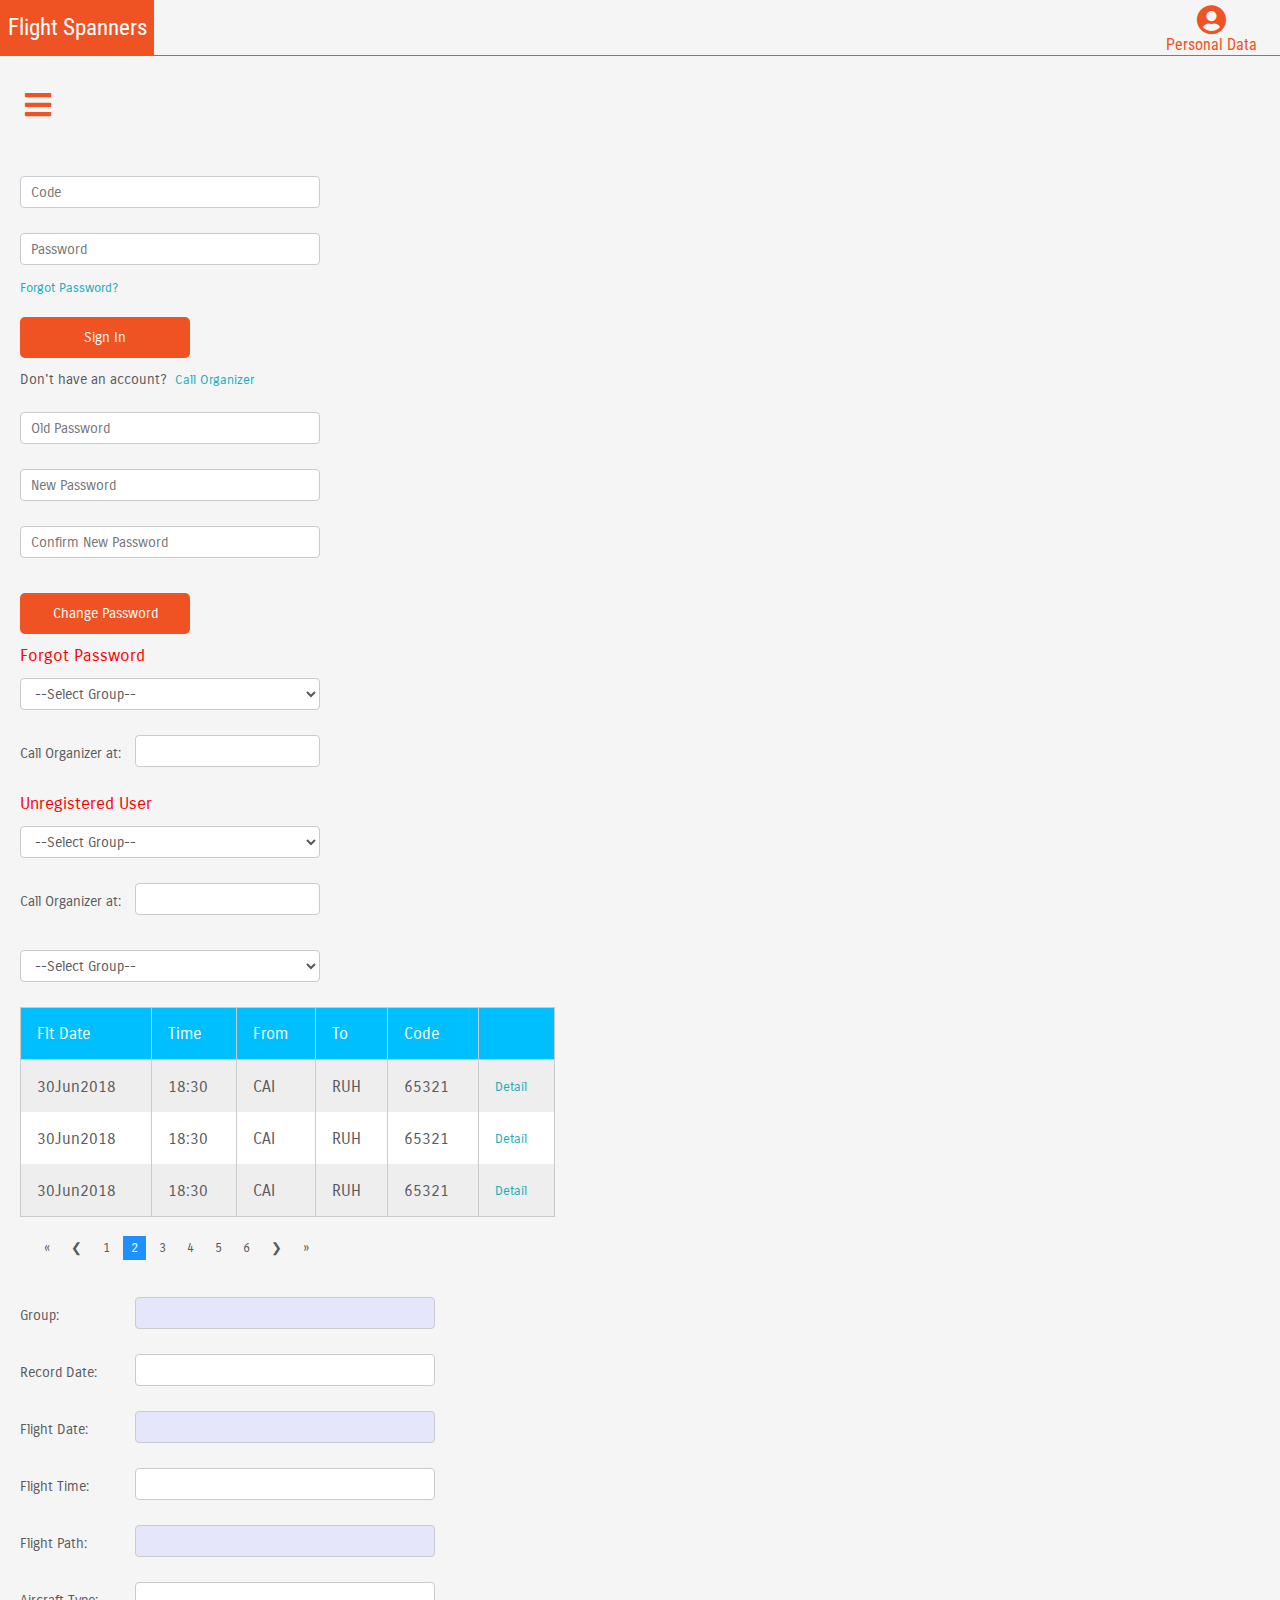
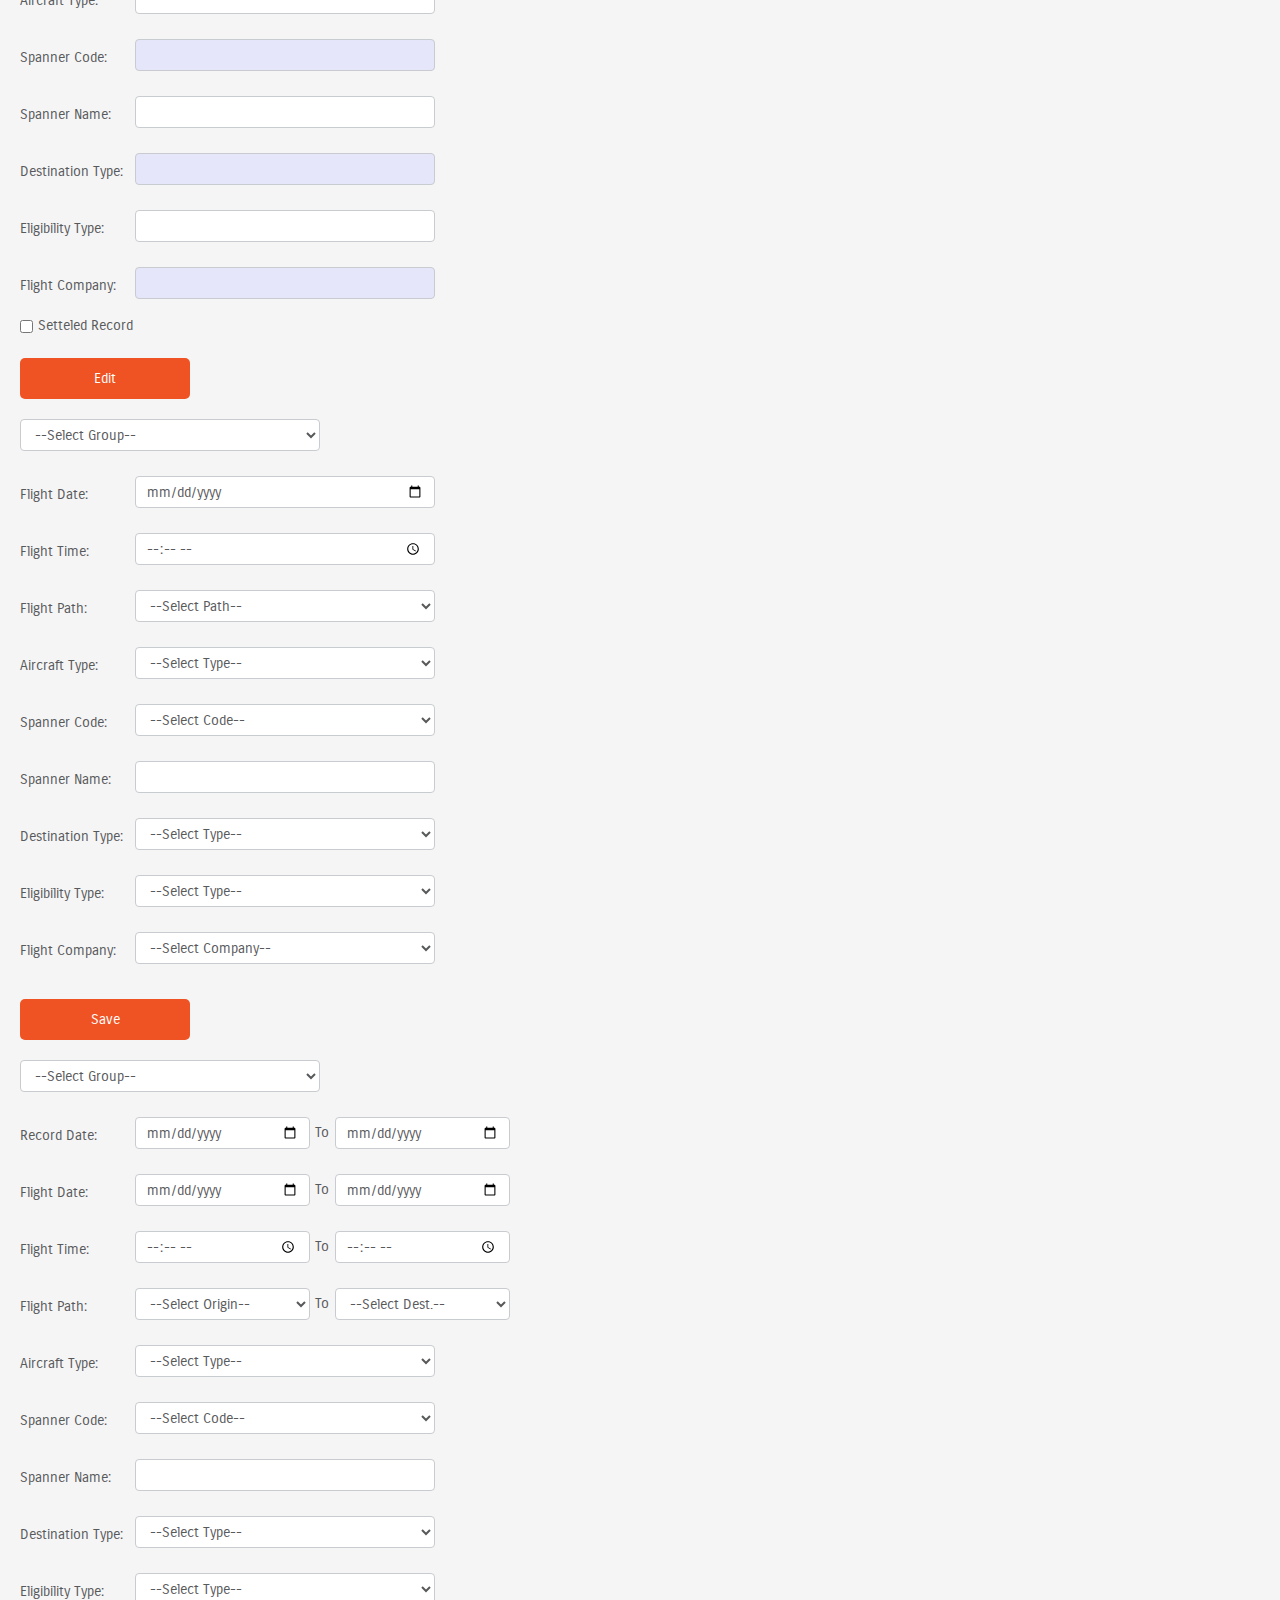
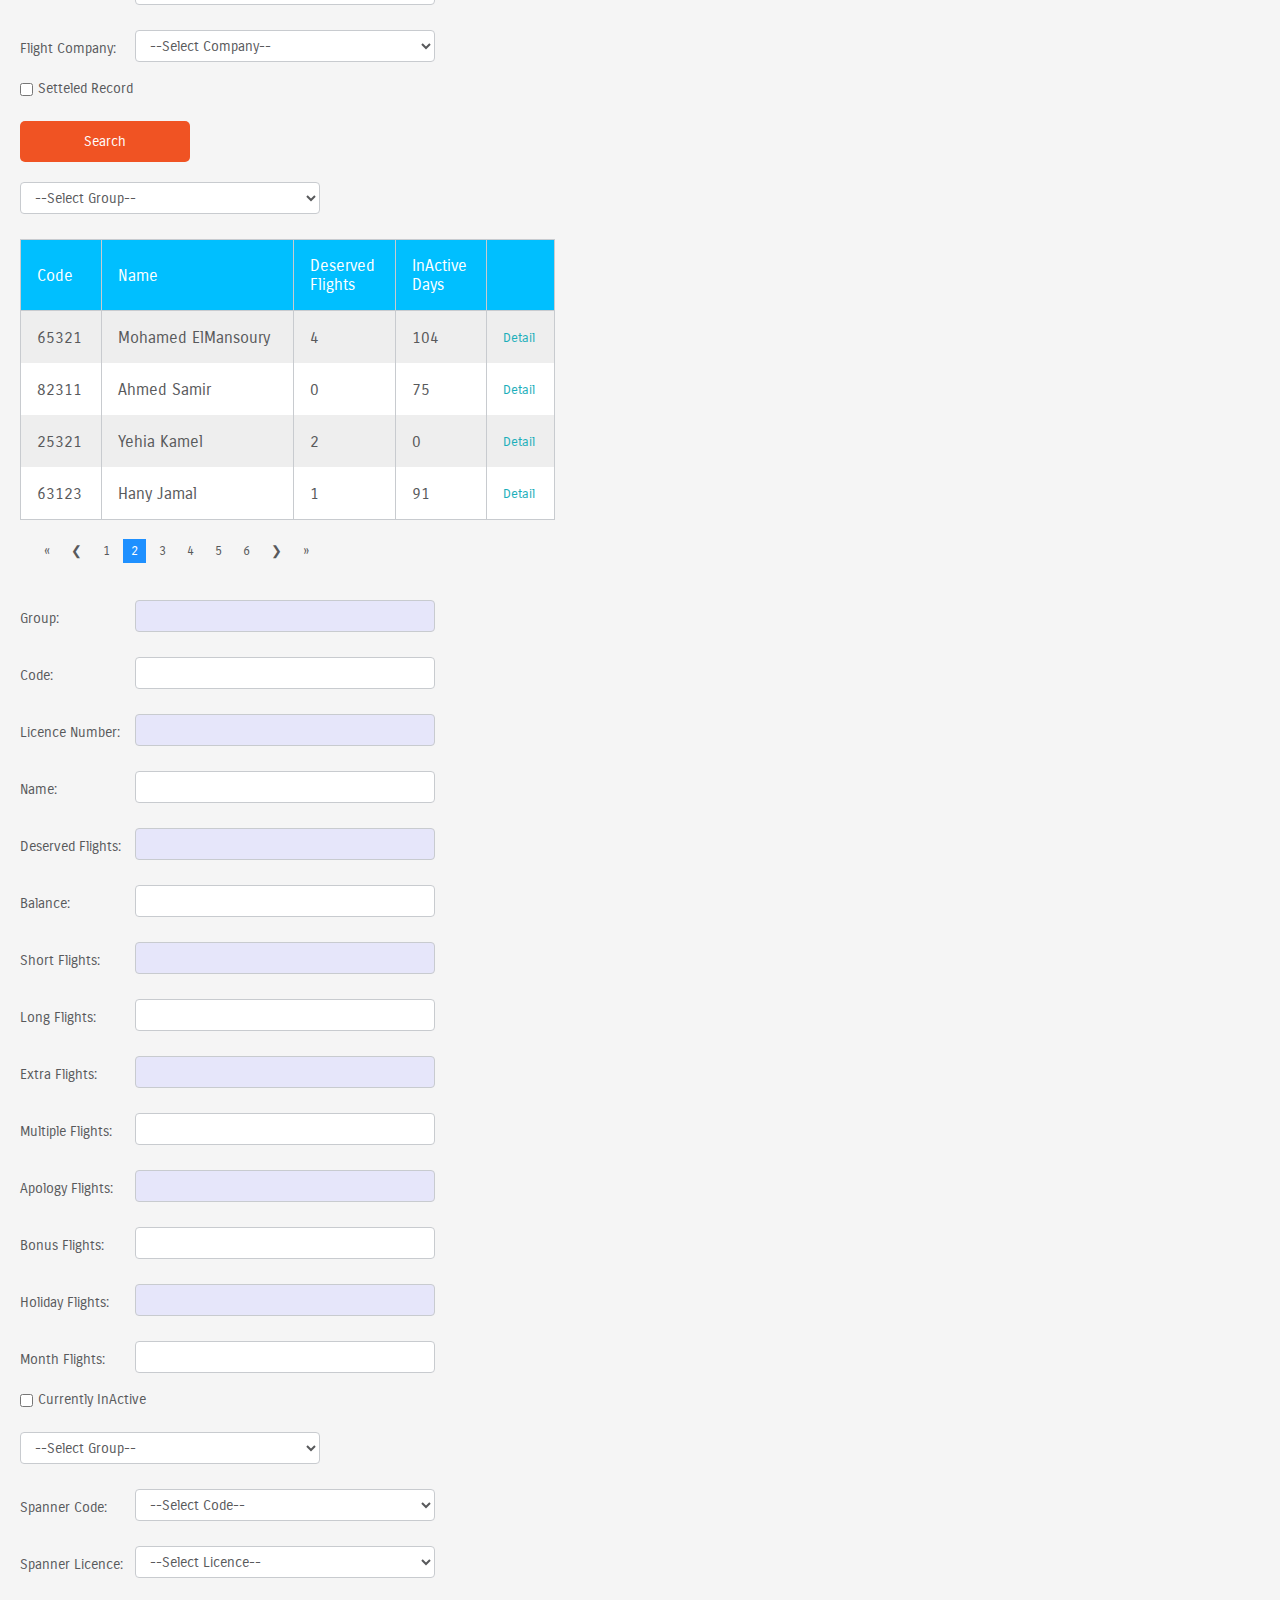
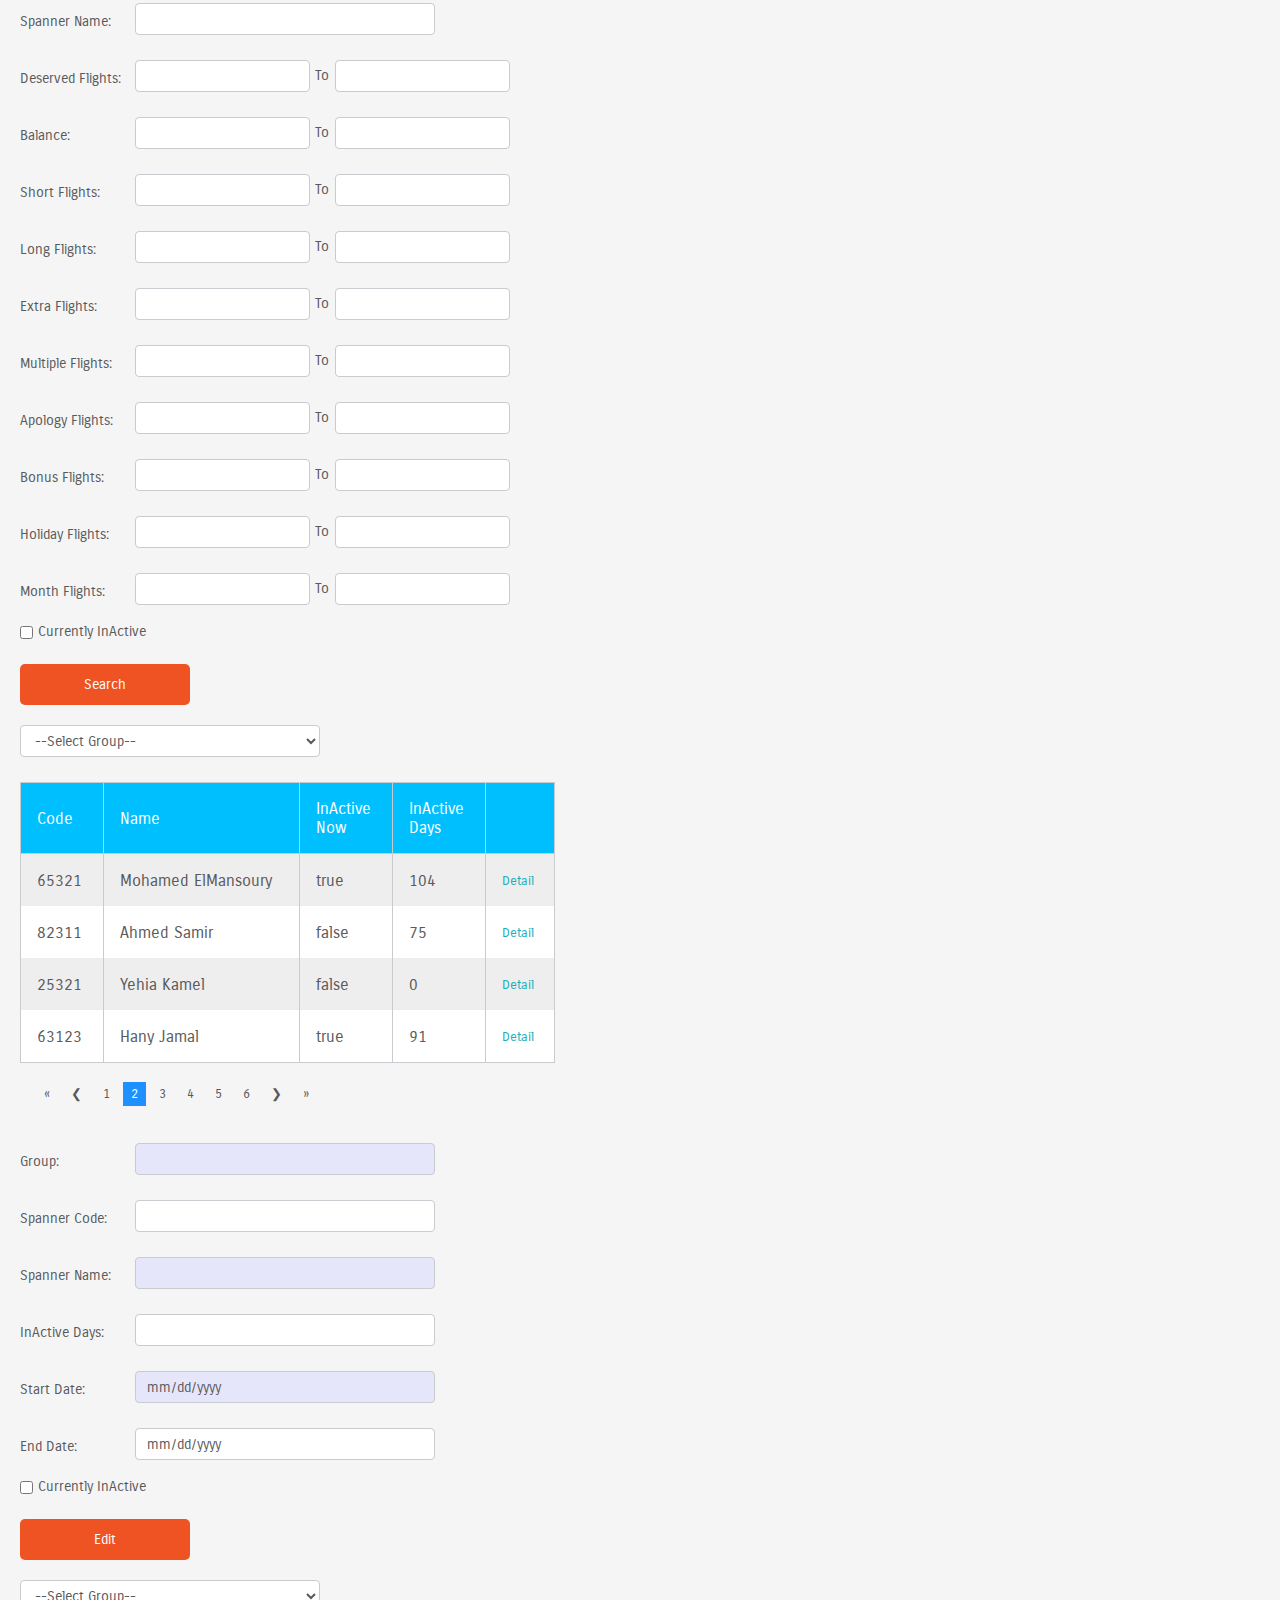
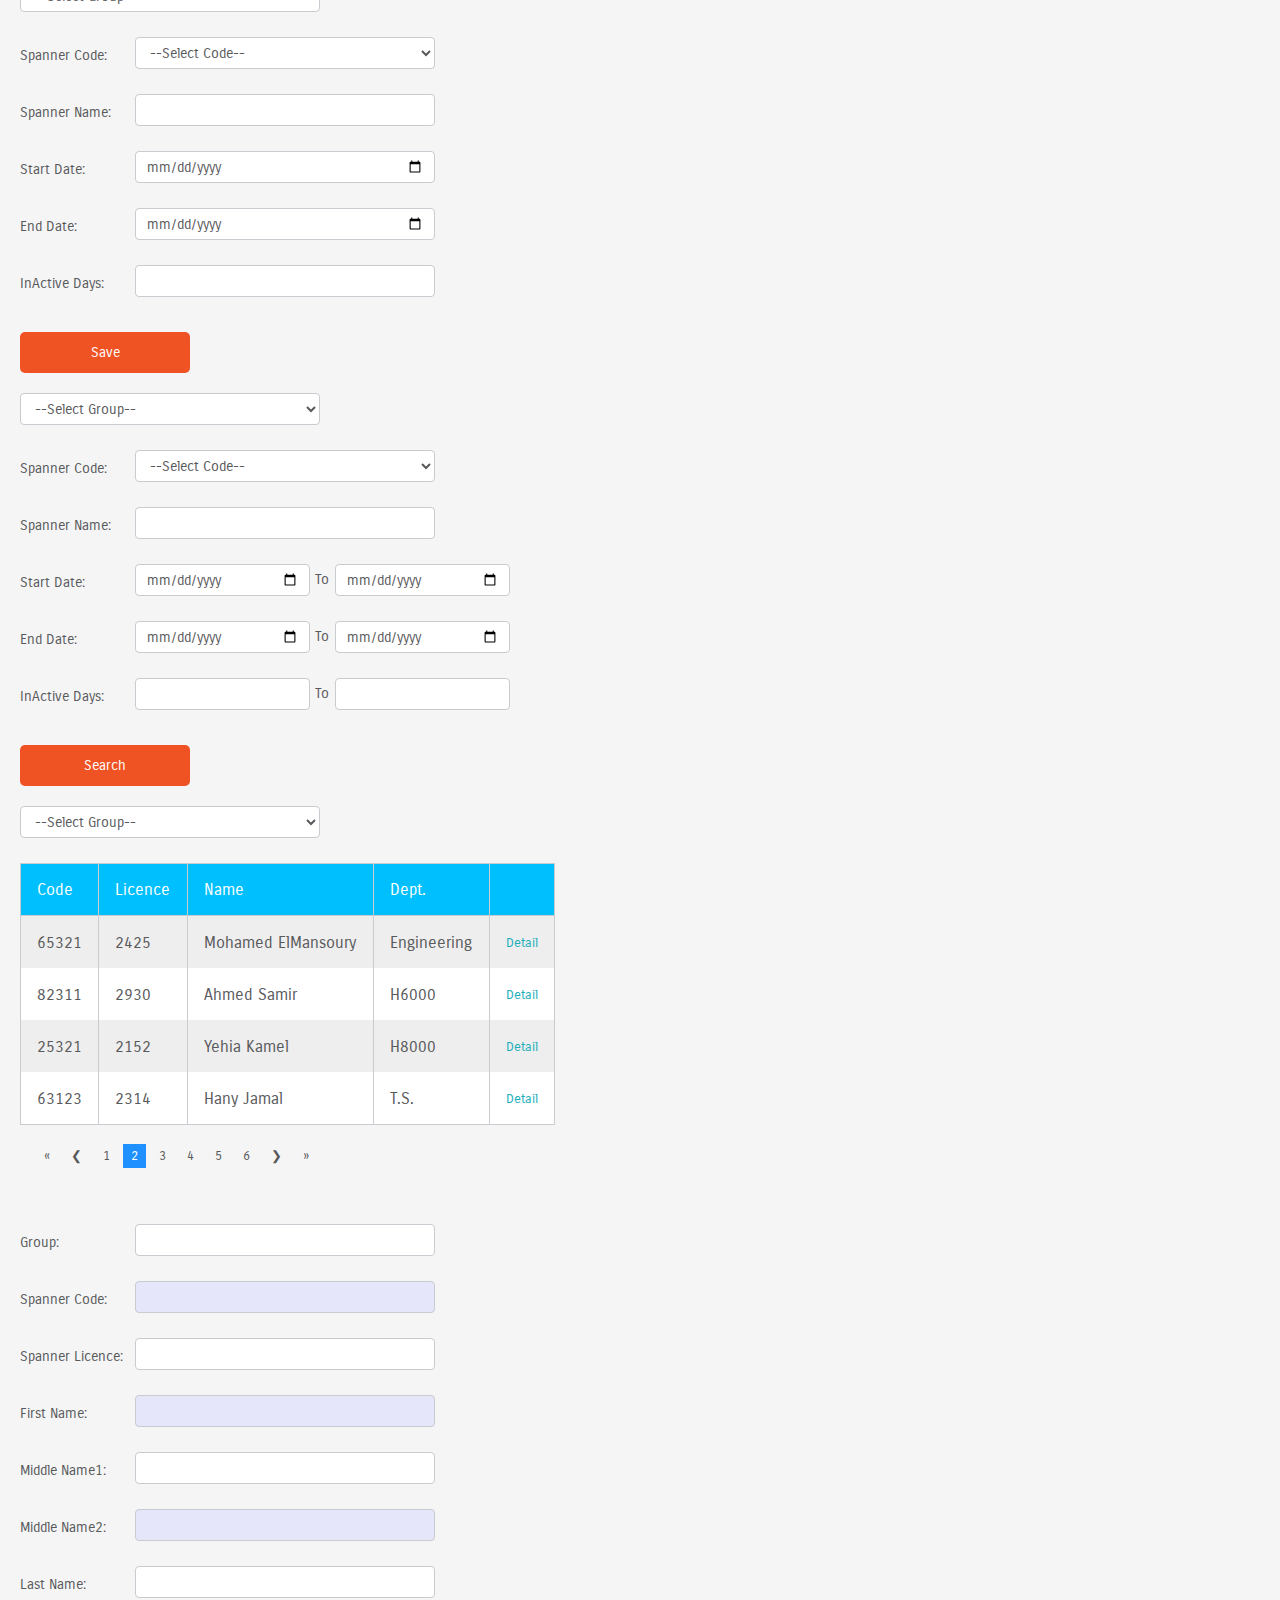
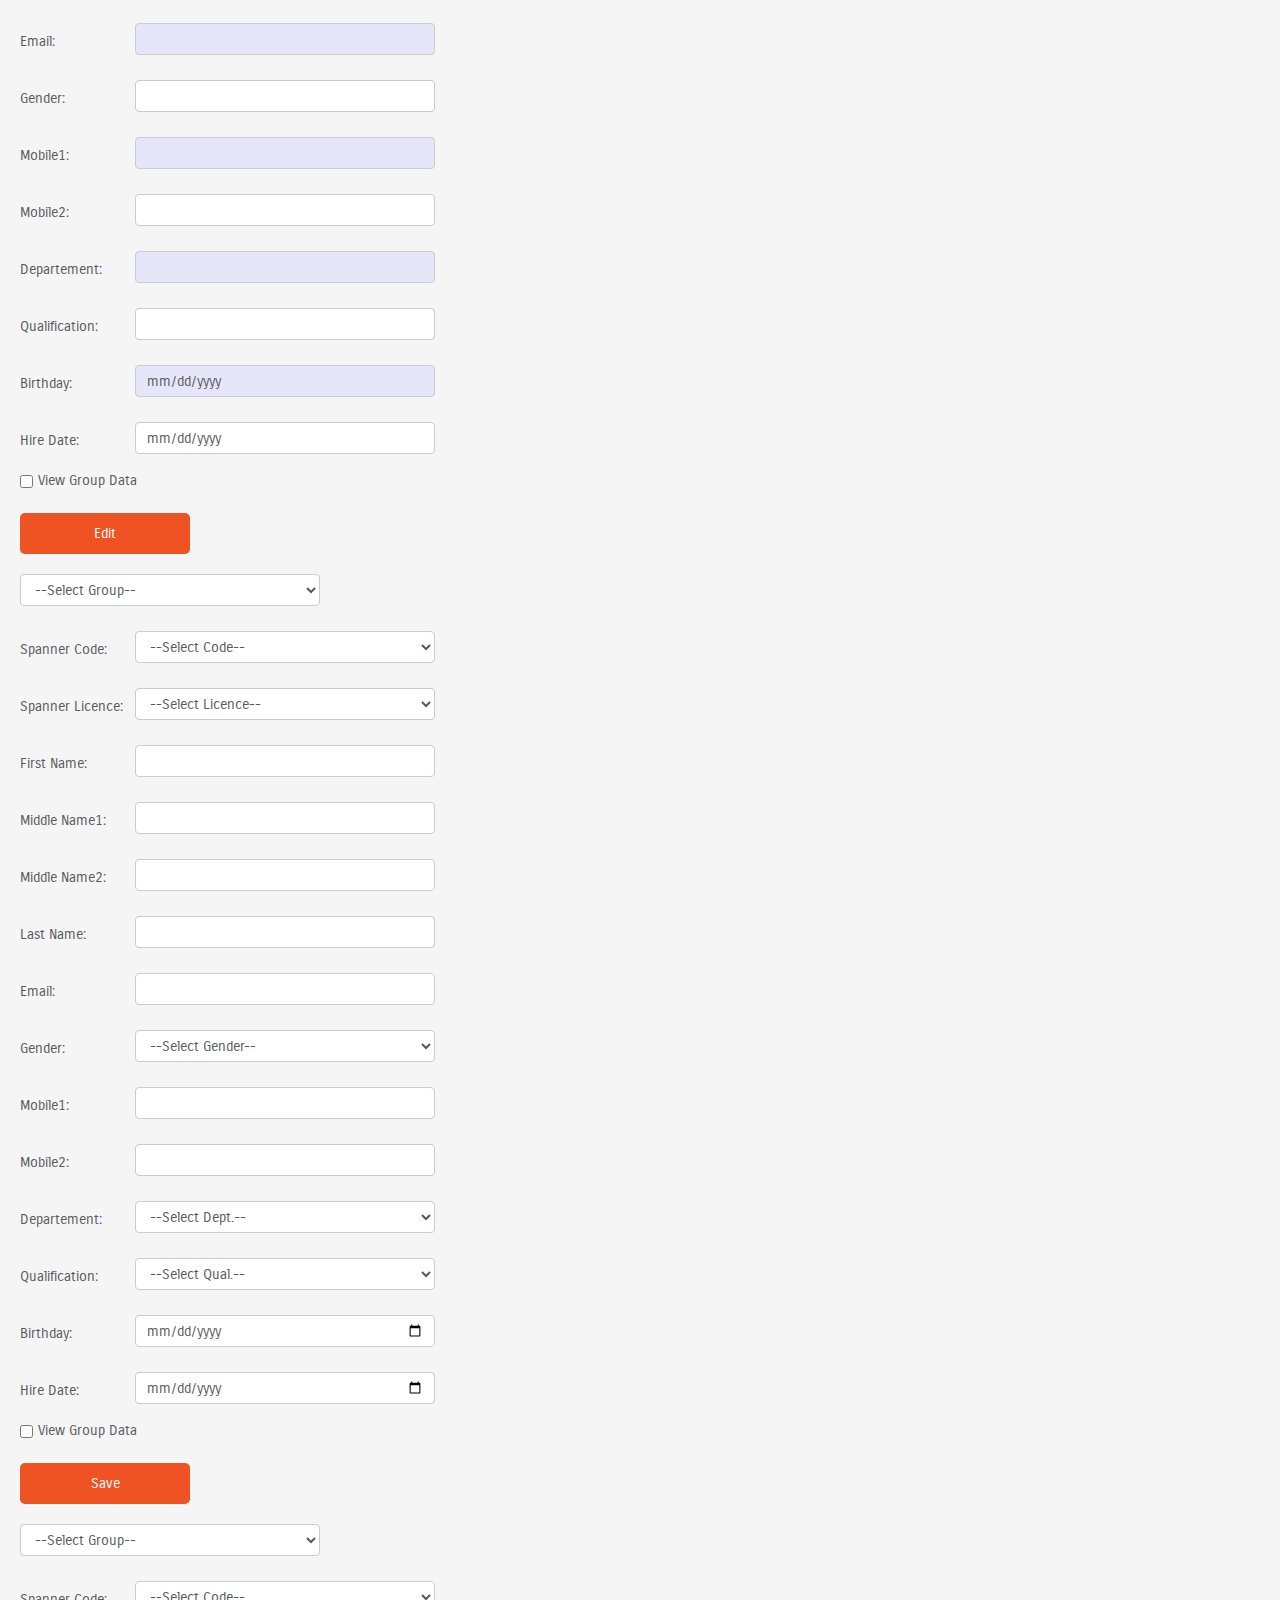
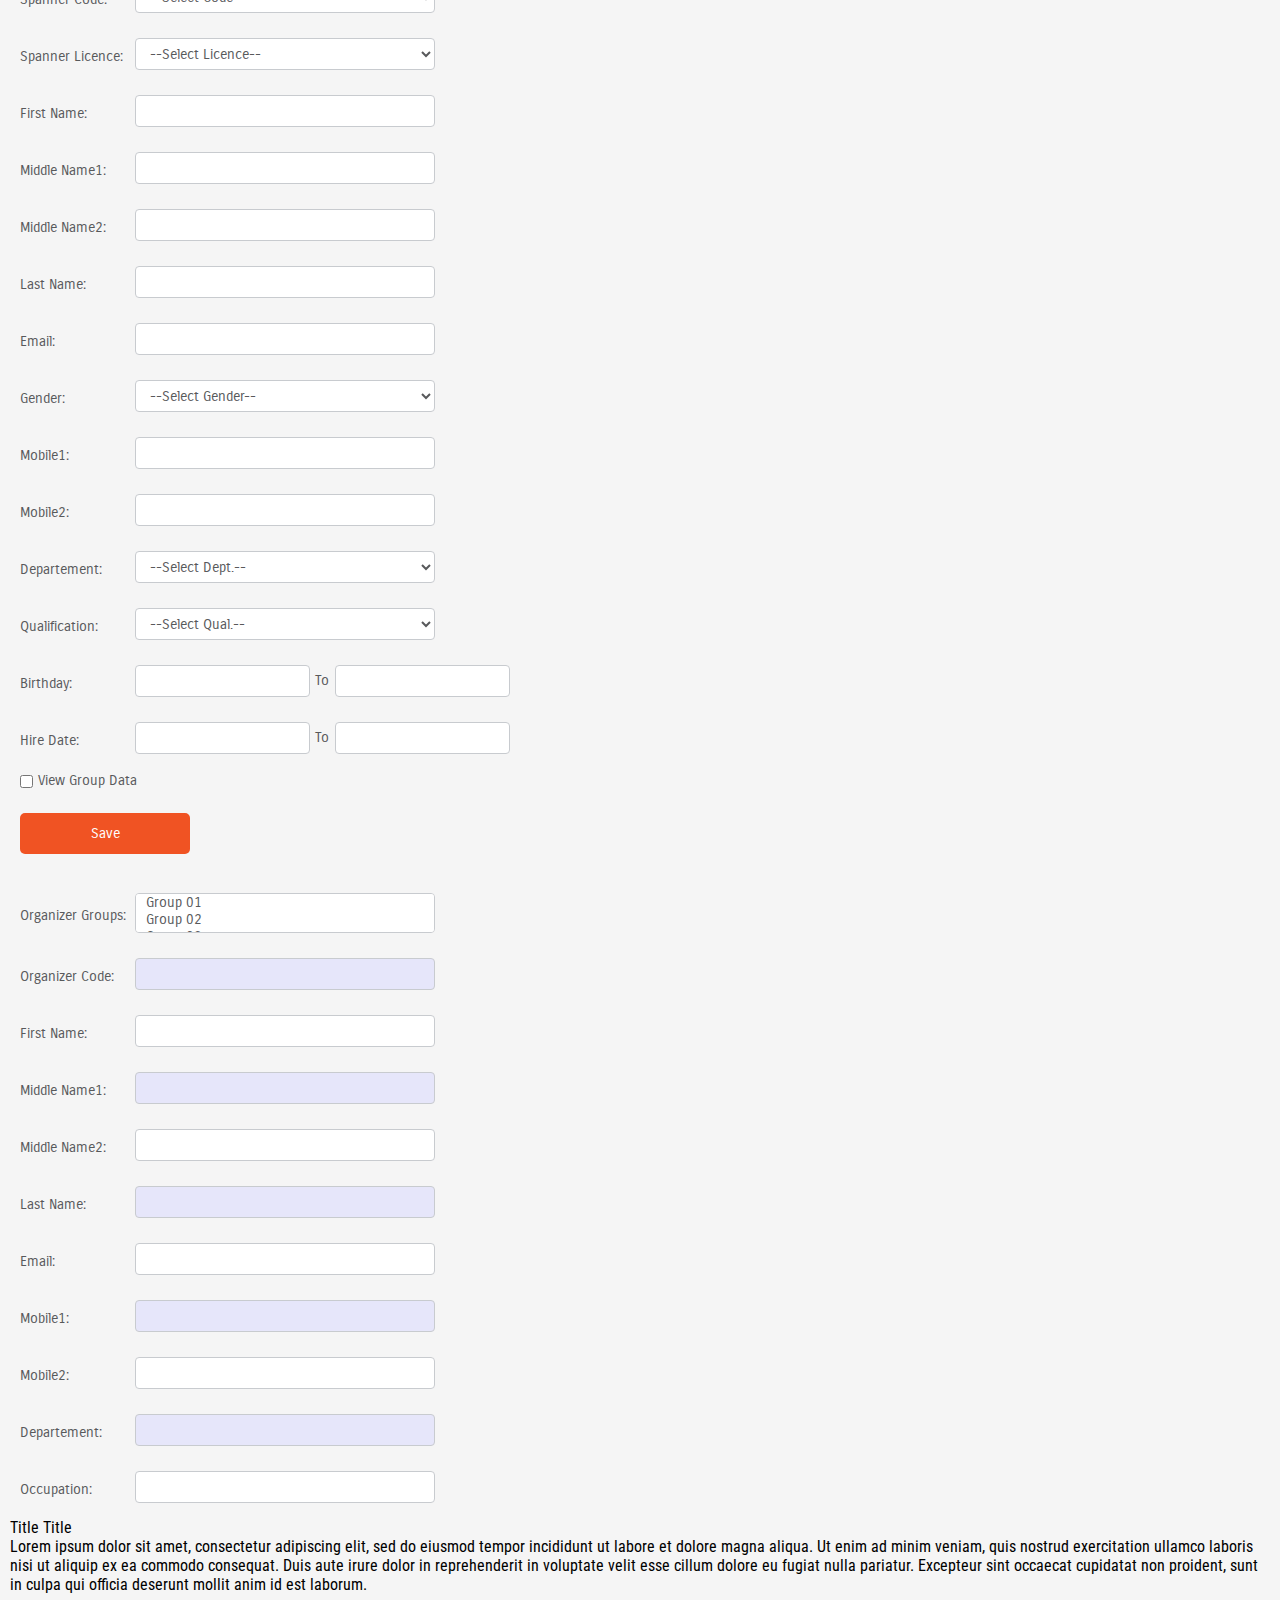
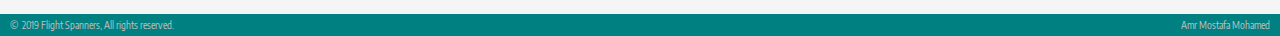
==== FlightSpanners/UI/index.html @ 7ec41c1e "The 4th perliminary commit to add the database files to the FlightSpanners repo" ====
﻿<!-- html en file -->
<!DOCTYPE html>
<html lang="en" dir="ltr">
  <head>
   <!-- Define the character set used -->
   <meta charset="UTF-8">
   <!-- Defines a title in the browser tab -->
   <title>Flight Spanners</title>
   <!-- Define a description of the web page -->
   <meta name="description" content="Allow the organizer to equally distribute a number of flights to a group of authorized spanners according to a number of factors.">
   <!-- Define keywords for search engines -->
   <meta name="keywords" content="organizer, spanner, flight">
   <!-- Define the author of the page -->
   <meta name="author" content="Amr Mostafa Mohamed Khalfalla">
   <!-- 
		The viewport is the user's visible area of a web page. It varies with the device, and will be smaller 
		on a mobile phone than on a computer screen.
		Viewport element gives the browser instructions on how to control the page's dimensions and scaling.
		The width=device-width part sets the width of the page to follow the screen-width of the device
		The initial-scale=1.0 part sets the initial zoom level when the page is first loaded by the browser.
   -->
   <meta name="viewport" content="width=device-width, initial-scale=1.0">
   <!-- The following is the link to the reset file -->
   <link  rel="stylesheet" href="css/normalize.css">		
   <!-- The following is the external style link where rel=relationship, href=ref to the css file -->
   <link  rel="stylesheet" href="css/main.css">
   <!-- The following is the link to the font awesome icons framework -->
   <link rel="stylesheet" href="fontawesome-free-5.5.0-web/css/all.css">
	 <!-- The link to icon file that will appears at the browser tip	-->			
	 <link rel="icon" href="images/icon16X16.ico">
  </head>
	<body>
    <!-- Start header section -->
		<header class="header">
      <div class="icon-left">
        <p>
          Flight Spanners  
				</p>
			</div>
      <div class="icon-right">
				<p>
					<i class="fas fa-user-circle"></i> <br> <span>Personal Data</span>
				</p>				
				<p>
					<i class="fas fa-users-cog"></i> <br> <span>Spanners Data</span>
				</p>				
				<p>
					<i class="fas fa-user-slash"></i> <br> <span>In-Active Days</span>
				</p>				
				<p>
					<i class="fas fa-plane"></i> <br> <span>Flights Summary</span>
				</p>				
				<p>
					<i class="fas fa-plane-departure"></i> <br> <span>Flight Records</span>
				</p>				
        <p>
					<i class="fas fa-sign-in-alt"></i> <br> <span>Sign in</span>
				</p>
			</div>			
      <div class="clearfix"></div>
    </header>
    <!-- End header section -->
		<!-- Start nav section <i class="fas fa-bars"></i> &#x2573;-->
    <nav>
			<!-- This checkbox only to simulate the toggle effect and would be hidden -->			
			<input type="checkbox" id="toggle">
			<!-- Start toggle-container class -->
			<div class="toggle-container">
				<!-- Humberger code: &#9776;, X code:&#935; -->
				<!-- The for attribute's value of the label matches the id (not the name) of the checkbox
					  so you can click this label to change the state of the checkbox. -->
				<label for="toggle">
					<span><i class="fas fa-bars"></i></span> 
					<span><i class="fas fa-times"></i></span>
				</label>	
				<div class="clearfix"></div>
			</div>
			<!-- End toggle-container class -->
			<!-- Start menu-container class -->
			<div class="menu-container">
				<ul class="ul-main">
					<li>
						<span><i class="fas fa-plane-departure"></i>&nbsp;Flight Records</span>
						<ul class="ul-sub">
							<li><a href="#">Add</a></li>
							<li><a href="#">View Unprocessed</a></li>
							<li><a href="#">View Group</a></li>
							<li><a href="#">Search</a></li>
						</ul>
					</li>
					<li>
						<span><i class="fas fa-plane"></i>&nbsp;Flights Summary</span>
						<ul class="ul-sub">
								<li><a href="#">View Group</a></li>
								<li><a href="#">Search</a></li>
						</ul>
					</li>
					<li>
						<span><i class="fas fa-user-slash"></i>&nbsp;In-Active Days</span>
						<ul class="ul-sub">
								<li><a href="#">Add</a></li>
								<li><a href="#">View Group</a></li>
								<li><a href="#">Search</a></li>
						</ul>						
					</li>
					<li>
						<span><i class="fas fa-users-cog"></i>&nbsp;Spanners Data</span>
						<ul class="ul-sub">
								<li><a href="#">Add</a></li>
								<li><a href="#">View Group</a></li>
								<li><a href="#">Search</a></li>
						</ul>				
					</li>
					<li>
						<span><i class="fas fa-user-circle"></i>&nbsp;Personal Data</span>
						<ul class="ul-sub">
								<li><a href="#">View Mine</a></li>
								<li><a href="#">Change Password</a></li>
						</ul>						
					</li>
					<li>
						<a href="#"><i class="fas fa-sign-out-alt"></i>&nbsp;Log out</a>
					</li>
				</ul>
			</div>
			<!-- Start menu-container class -->
			<div class="clearfix"></div>
		</nav>
    <!-- End nav section -->        
		<!-- Start main section -->				
		<main>
			<!-- Start main-container class -->
			<div class="main-container">
				<!-- Start of form signin -->										
				<form method="POST" class="form form-signin">
					<input type="text" class="input-text" placeholder="Code">
					<input type="password" class="input-text" placeholder="Password">
					<a href="#">Forgot Password?</a>
					<input type="submit" class="submit" value="Sign in">
					<label>Don't have an account?</label>&nbsp;<a href="#">Call Organizer</a>
				</form>
				<!-- End of form signin -->
				<!-- Start of form change-password -->
				<form method="POST" class="form form-change-password">
					<input type="password" class="input-text" placeholder="Old Password">
					<input type="password" class="input-text" placeholder="New Password">
					<input type="password" class="input-text" placeholder="Confirm New Password">
					<input type="submit" class="submit" value="Change Password">
				</form>
				<!-- End of form change-password -->
				<!-- Start of form forgot -->
				<form method="GET" class="form form-forgot-unregistered">
					<label>Forgot Password</label>
					<select>
						<option value="">--Select Group--</option>
						<option value="first">First Group</option> 
						<option value="second" >Second Group</option>
						<option value="third">Third Group</option>
					</select>
					<br/><label>Call Organizer at: </label>
					<input type="text" class="input-text" readonly >
				</form>
				<!-- End of form forgot -->
				<!-- Start of form unregistered  -->
				<form method="GET" class="form form-forgot-unregistered">
					<label>Unregistered User</label>
					<select>
						<option value="">--Select Group--</option>
						<option value="first">First Group</option> 
						<option value="second" >Second Group</option>
						<option value="third">Third Group</option>
					</select>
					<br/><label>Call Organizer at: </label>
					<input type="text" class="input-text" readonly >
				</form>
				<!-- End of form unregistered  -->
				<!-- Start of form flightrecords-organizer-viewall &lang;&lt;&lsaquo;-->
				<form method="GET" class="form form-flightrecords-organizer-viewall">
					<select>
						<option value="">--Select Group--</option>
						<option value="first">First Group</option> 
						<option value="second" >Second Group</option>
						<option value="third">Third Group</option>
					</select>
					<div class="table-container">
						<table>
							<thead>
								<tr>
									<th>Flt Date</th>
									<th>Time</th>
									<th>From</th>
									<th>To</th>	
									<th>Code</th>
									<th></th>																
								</tr>
							</thead>
							<tbody>
								<tr>
									<td>30Jun2018</td>
									<td>18:30</td>
									<td>CAI</td>
									<td>RUH</td>
									<td>65321</td>
									<td><a href="#">Detail</a></td>
								</tr>
								<tr>
									<td>30Jun2018</td>
									<td>18:30</td>
									<td>CAI</td>
									<td>RUH</td>
									<td>65321</td>
									<td><a href="#">Detail</a></td>
								</tr>
								<tr>
									<td>30Jun2018</td>
									<td>18:30</td>
									<td>CAI</td>
									<td>RUH</td>
									<td>65321</td>
									<td><a href="#">Detail</a></td>
								</tr>							
							</tbody>
							<tfoot>
								<tr>
									<td colspan="6">
										<div class="pagination">
											<a href="#">&laquo;</a>
											<a href="#">❮</a>
											<a href="#">1</a>
											<a class="active" href="#">2</a>
											<a href="#">3</a>
											<a href="#">4</a>
											<a href="#">5</a>
											<a href="#">6</a>						
											<a href="#">❯</a>
											<a href="#">&raquo;</a>
										</div>	
									</td>
								</tr>							
							</tfoot>
						</table>
					</div>
				</form>
				<!-- End form flightrecords-organizer-viewall -->
				<!-- Start form flightrecords-organizer-detail &lang;&lt;&lsaquo;-->
				<form method="GET" class="form form-flightrecords-organizer-detail">
					<label>Group: </label>
					<input type="text" class="input-text" readonly>
					<br/><label>Record Date: </label>
					<input type="text" class="input-text" readonly>					
					<br/><label>Flight Date: </label>
					<input type="text" class="input-text" readonly>
					<br/><label>Flight Time: </label>
					<input type="text" class="input-text" readonly>
					<br/><label>Flight Path: </label>
					<input type="text" class="input-text" readonly>
					<br/><label>Aircraft Type: </label>
					<input type="text" class="input-text" readonly>
					<br/><label>Spanner Code: </label>
					<input type="text" class="input-text" readonly>	
					<br/><label>Spanner Name: </label>
					<input type="text" class="input-text" readonly>
					<br/><label>Destination Type: </label>
					<input type="text" class="input-text" readonly>	
					<br/><label>Eligibility Type: </label>
					<input type="text" class="input-text" readonly>
					<br/><label>Flight Company: </label>
					<input type="text" class="input-text" readonly>	
					<br/><input type="checkbox" class="input-checkbox" onclick="return false;"><!-- This requires JS enabled-->
					<label> Setteled Record</label>	
					<br/><input type="submit" class="submit" value="Edit">
				</form>
				<!-- End form flightrecords-organizer-detail -->
				<!-- Start form flightrecords-organizer-editadd -->
				<form method="GET" class="form form-flightrecords-organizer-editadd">
					<select>
						<option value="">--Select Group--</option>
						<option value="first">First Group</option> 
						<option value="second" >Second Group</option>
						<option value="third">Third Group</option>
					</select>
					<br/><label>Flight Date: </label>
					<input type="date" class="input-text">
					<br/><label>Flight Time: </label>
					<input type="time" class="input-text">
					<br/><label>Flight Path: </label>
					<select>
						<option value="">--Select Path--</option>
						<option value="first">CAI/RUH</option> 
						<option value="second" >CAI/ADD</option>
					</select>					
					<br/><label>Aircraft Type: </label>
					<select>
						<option value="">--Select Type--</option>
						<option value="first">A320-CFM</option> 
						<option value="second" >A330-Trent</option>
					</select>
					<br/><label>Spanner Code: </label>
					<select>
						<option value="">--Select Code--</option>
						<option value="first">65321</option> 
						<option value="second" >25617</option>
					</select>
					<br/><label>Spanner Name: </label>
					<input type="text" class="input-text" readonly>
					<br/><label>Destination Type: </label>
					<select>
						<option value="">--Select Type--</option>
						<option value="first">Single</option> 
						<option value="second" >Multiple</option>
					</select>
					<br/><label>Eligibility Type: </label>
					<select>
						<option value="">--Select Type--</option>
						<option value="first">Normal</option> 
						<option value="second" >Apology</option>
					</select>
					<br/><label>Flight Company: </label>
					<select>
						<option value="">--Select Company--</option>
						<option value="first">EgyptAir</option> 
						<option value="second" >AirCairo</option>
					</select>
					<br/><input type="submit" class="submit" value="Save">
				</form>
				<!-- End of form flightrecords-organizer-editadd -->		
				<!-- Start of form flightrecords-organizer-search -->
				<form method="GET" class="form form-flightrecords-organizer-search">
					<select>
						<option value="">--Select Group--</option>
						<option value="first">First Group</option> 
						<option value="second" >Second Group</option>
						<option value="third">Third Group</option>
					</select>
					<br/><label>Record Date: </label>
					<input type="date" class="input-text text-fromto">
					<label class="label-fromto"> To </label>
					<input type="date" class="input-text text-fromto">					
					<br/><label>Flight Date: </label>
					<input type="date" class="input-text text-fromto">
					<label class="label-fromto"> To </label>
					<input type="date" class="input-text text-fromto">
					<br/><label>Flight Time: </label>
					<input type="time" class="input-text text-fromto">
					<label class="label-fromto"> To </label>
					<input type="time" class="input-text text-fromto">
					<br/><label>Flight Path: </label>
					<select class="text-fromto">
						<option value="">--Select Origin--</option>
						<option value="first">CAI</option> 
						<option value="second">CAI</option>
					</select>
					<label class="label-fromto"> To </label>
					<select class="text-fromto">
						<option value="">--Select Dest.--</option>
						<option value="first">RUH</option> 
						<option value="second">ADD</option>
					</select>					
					<br/><label>Aircraft Type: </label>
					<select>
						<option value="">--Select Type--</option>
						<option value="first">A320-CFM</option> 
						<option value="second" >A330-Trent</option>
					</select>
					<br/><label>Spanner Code: </label>
					<select>
						<option value="">--Select Code--</option>
						<option value="first">65321</option> 
						<option value="second" >25617</option>
					</select>
					<br/><label>Spanner Name: </label>
					<input type="text" class="input-text" readonly>
					<br/><label>Destination Type: </label>
					<select>
						<option value="">--Select Type--</option>
						<option value="first">Single</option> 
						<option value="second" >Multiple</option>
					</select>
					<br/><label>Eligibility Type: </label>
					<select>
						<option value="">--Select Type--</option>
						<option value="first">Normal</option> 
						<option value="second" >Apology</option>
					</select>
					<br/><label>Flight Company: </label>
					<select>
						<option value="">--Select Company--</option>
						<option value="first">EgyptAir</option> 
						<option value="second" >AirCairo</option>
					</select>
					<br/><input type="checkbox" class="input-checkbox">
					<label> Setteled Record</label>	
					<br/><input type="submit" class="submit" value="Search">
				</form>
				<!-- End of form flightrecords-organizer-search -->
				<!-- Start of form flightsummary-organizer-viewall -->
				<form method="GET" class="form form-flightsummary-organizer-viewall">
					<select>
						<option value="">--Select Group--</option>
						<option value="first">First Group</option>
						<option value="second" >Second Group</option>
						<option value="third">Third Group</option>
					</select>
					<div class="table-container">
						<table>
							<thead>
								<tr>
									<th>Code</th>
									<th>Name</th>
									<th>Deserved<br/>Flights</th>
									<th>InActive<br/>Days</th>	
									<th></th>																
								</tr>
							</thead>
							<tbody>
								<tr>
									<td>65321</td>
									<td>Mohamed ElMansoury</td>
									<td>4</td>
									<td>104</td>
									<td><a href="#">Detail</a></td>
								</tr>
								<tr>
									<td>82311</td>
									<td>Ahmed Samir</td>
									<td>0</td>
									<td>75</td>
									<td><a href="#">Detail</a></td>
								</tr>
								<tr>
									<td>25321</td>
									<td>Yehia Kamel</td>
									<td>2</td>
									<td>0</td>									
									<td><a href="#">Detail</a></td>
								</tr>						
								<tr>
									<td>63123</td>
									<td>Hany Jamal</td>
									<td>1</td>
									<td>91</td>									
									<td><a href="#">Detail</a></td>
								</tr>															
							</tbody>
							<tfoot>
								<tr>
									<td colspan="5">
										<div class="pagination">
											<a href="#">&laquo;</a>
											<a href="#">❮</a>
											<a href="#">1</a>
											<a class="active" href="#">2</a>
											<a href="#">3</a>
											<a href="#">4</a>
											<a href="#">5</a>
											<a href="#">6</a>						
											<a href="#">❯</a>
											<a href="#">&raquo;</a>
										</div>	
									</td>
								</tr>							
							</tfoot>
						</table>
					</div>
				</form>
				<!-- End of form flightsummary-organizer-viewall -->
				<!-- Start of form flightsummary-organizer-detail -->
				<form method="GET" class="form form-flightsummary-organizer-detail">
					<label>Group: </label>
					<input type="text" class="input-text" readonly>	
					<br/><label>Code: </label>
					<input type="text" class="input-text" readonly>					
					<br/><label>Licence Number: </label>
					<input type="text" class="input-text" readonly>
					<br/><label>Name: </label>
					<input type="text" class="input-text" readonly>
					<br/><label>Deserved Flights: </label>
					<input type="text" class="input-text" readonly>
					<br/><label>Balance: </label>
					<input type="text" class="input-text" readonly>
					<br/><label>Short Flights: </label>
					<input type="text" class="input-text" readonly>	
					<br/><label>Long Flights: </label>
					<input type="text" class="input-text" readonly>
					<br/><label>Extra Flights: </label>
					<input type="text" class="input-text" readonly>	
					<br/><label>Multiple Flights: </label>
					<input type="text" class="input-text" readonly>
					<br/><label>Apology Flights: </label>
					<input type="text" class="input-text" readonly>
					<br/><label>Bonus Flights: </label>
					<input type="text" class="input-text" readonly>	
					<br/><label>Holiday Flights: </label>
					<input type="text" class="input-text" readonly>
					<br/><label>Month Flights: </label>
					<input type="text" class="input-text" readonly>						
					<br/><input type="checkbox" class="input-checkbox" onclick="return false;"><!-- This requires JS enabled-->
					<label> Currently InActive</label>	
				</form>
				<!-- End of form flightsummary-organizer-detail -->
				<!-- Start of form flightsummary-organizer-search -->
				<form method="GET" class="form form-flightsummary-organizer-search">
					<select>
						<option value="">--Select Group--</option>
						<option value="first">First Group</option> 
						<option value="second" >Second Group</option>
						<option value="third">Third Group</option>
					</select>
					<br/><label>Spanner Code: </label>
					<select>
						<option value="">--Select Code--</option>
						<option value="first">65321</option> 
						<option value="second" >25617</option>
					</select>
					<br/><label>Spanner Licence: </label>
					<select>
						<option value="">--Select Licence--</option>
						<option value="first">65321</option> 
						<option value="second" >25617</option>
					</select>					
					<br/><label>Spanner Name: </label>
					<input type="text" class="input-text" readonly>					
					<br/><label>Deserved Flights: </label>
					<input type="text" class="input-text text-fromto">
					<label class="label-fromto"> To </label>
					<input type="text" class="input-text text-fromto">					
					<br/><label>Balance: </label>
					<input type="text" class="input-text text-fromto">
					<label class="label-fromto"> To </label>
					<input type="text" class="input-text text-fromto">
					<br/><label>Short Flights: </label>
					<input type="text" class="input-text text-fromto">
					<label class="label-fromto"> To </label>
					<input type="text" class="input-text text-fromto">
					<br/><label>Long Flights: </label>
					<input type="text" class="input-text text-fromto">
					<label class="label-fromto"> To </label>
					<input type="text" class="input-text text-fromto">
					<br/><label>Extra Flights: </label>
					<input type="text" class="input-text text-fromto">
					<label class="label-fromto"> To </label>
					<input type="text" class="input-text text-fromto">
					<br/><label>Multiple Flights: </label>
					<input type="text" class="input-text text-fromto">
					<label class="label-fromto"> To </label>
					<input type="text" class="input-text text-fromto">
					<br/><label>Apology Flights: </label>
					<input type="text" class="input-text text-fromto">
					<label class="label-fromto"> To </label>
					<input type="text" class="input-text text-fromto">
					<br/><label>Bonus Flights: </label>
					<input type="text" class="input-text text-fromto">
					<label class="label-fromto"> To </label>
					<input type="text" class="input-text text-fromto">
					<br/><label>Holiday Flights: </label>
					<input type="text" class="input-text text-fromto">
					<label class="label-fromto"> To </label>
					<input type="text" class="input-text text-fromto">
					<br/><label>Month Flights: </label>
					<input type="text" class="input-text text-fromto">
					<label class="label-fromto"> To </label>
					<input type="text" class="input-text text-fromto">																											
					<br/><input type="checkbox" class="input-checkbox">
					<label> Currently InActive</label>	
					<br/><input type="submit" class="submit" value="Search">
				</form>
				<!-- End of form flightsummary-organizer-search -->
				<!-- Start of form inactivedays-organizer-viewall -->
				<form method="GET" class="form form-inactivedays-organizer-viewall">
					<select>
						<option value="">--Select Group--</option>
						<option value="first">First Group</option>
						<option value="second" >Second Group</option>
						<option value="third">Third Group</option>
					</select>
					<div class="table-container">
						<table>
							<thead>
								<tr>
									<th>Code</th>
									<th>Name</th>
									<th>InActive<br/>Now</th>										
									<th>InActive<br/>Days</th>
									<th></th>																
								</tr>
							</thead>
							<tbody>
								<tr>
									<td>65321</td>
									<td>Mohamed ElMansoury</td>
									<td>true</td>
									<td>104</td>
									<td><a href="#">Detail</a></td>
								</tr>
								<tr>
									<td>82311</td>
									<td>Ahmed Samir</td>
									<td>false</td>
									<td>75</td>
									<td><a href="#">Detail</a></td>
								</tr>
								<tr>
									<td>25321</td>
									<td>Yehia Kamel</td>
									<td>false</td>
									<td>0</td>									
									<td><a href="#">Detail</a></td>
								</tr>						
								<tr>
									<td>63123</td>
									<td>Hany Jamal</td>
									<td>true</td>
									<td>91</td>									
									<td><a href="#">Detail</a></td>
								</tr>															
							</tbody>
							<tfoot>
								<tr>
									<td colspan="5">
										<div class="pagination">
											<a href="#">&laquo;</a>
											<a href="#">❮</a>
											<a href="#">1</a>
											<a class="active" href="#">2</a>
											<a href="#">3</a>
											<a href="#">4</a>
											<a href="#">5</a>
											<a href="#">6</a>						
											<a href="#">❯</a>
											<a href="#">&raquo;</a>
										</div>	
									</td>
								</tr>							
							</tfoot>
						</table>
					</div>
				</form>
				<!-- End of form inactivedays-organizer-viewall -->
				<!-- Start of form inactivedays-organizer-detail -->
				<form method="GET" class="form form-inactivedays-organizer-detail">
					<label>Group: </label>
					<input type="text" class="input-text" readonly>
					<br/><label>Spanner Code: </label>
					<input type="text" class="input-text" readonly>					
					<br/><label>Spanner Name: </label>
					<input type="text" class="input-text" readonly>
					<br/><label>InActive Days: </label>
					<input type="text" class="input-text" readonly>
					<br/><label>Start Date: </label>
					<input type="date" class="input-text" readonly>
					<br/><label>End Date: </label>
					<input type="date" class="input-text" readonly>	
					<br/><input type="checkbox" class="input-checkbox" onclick="return false;"><!-- This requires JS enabled-->
					<label> Currently InActive</label>	
					<br/><input type="submit" class="submit" value="Edit">
				</form>
				<!-- End of form inactivedays-organizer-detail -->
				<!-- Start of form inactivedays-organizer-editadd -->
				<form method="GET" class="form form-inactivedays-organizer-editadd">
					<select>
						<option value="">--Select Group--</option>
						<option value="first">First Group</option> 
						<option value="second" >Second Group</option>
						<option value="third">Third Group</option>
					</select>
					<br/><label>Spanner Code: </label>
					<select>
						<option value="">--Select Code--</option>
						<option value="first">65321</option> 
						<option value="second" >25617</option>
					</select>
					<br/><label>Spanner Name: </label>
					<input type="text" class="input-text" readonly>
					<br/><label>Start Date: </label>
					<input type="date" class="input-text">
					<br/><label>End Date: </label>
					<input type="date" class="input-text">
					<br/><label>InActive Days: </label>
					<input type="text" class="input-text" readonly>
					<br/><input type="submit" class="submit" value="Save">
				</form>
				<!-- End of form inactivedays-organizer-editadd -->
				<!-- Start of form inactivedays-organizer-search -->
				<form method="GET" class="form form-inactivedays-organizer-search">
					<select>
						<option value="">--Select Group--</option>
						<option value="first">First Group</option> 
						<option value="second" >Second Group</option>
						<option value="third">Third Group</option>
					</select>
					<br/><label>Spanner Code: </label>
					<select>
						<option value="">--Select Code--</option>
						<option value="first">65321</option> 
						<option value="second" >25617</option>
					</select>
					<br/><label>Spanner Name: </label>
					<input type="text" class="input-text" readonly>					
					<br/><label>Start Date: </label>
					<input type="date" class="input-text text-fromto">
					<label class="label-fromto"> To </label>
					<input type="date" class="input-text text-fromto">					
					<br/><label>End Date: </label>
					<input type="date" class="input-text text-fromto">
					<label class="label-fromto"> To </label>
					<input type="date" class="input-text text-fromto">
					<br/><label>InActive Days: </label>
					<input type="text" class="input-text text-fromto">
					<label class="label-fromto"> To </label>
					<input type="text" class="input-text text-fromto">
					<br/><input type="submit" class="submit" value="Search">
				</form>
				<!-- End of form inactivedays-organizer-search -->
				<!-- Start of form spannerdata-organizer-viewall -->
				<form method="GET" class="form form-spannerdata-organizer-viewall">
					<select>
						<option value="">--Select Group--</option>
						<option value="first">First Group</option>
						<option value="second" >Second Group</option>
						<option value="third">Third Group</option>
					</select>
					<div class="table-container">
						<table>
							<thead>
								<tr>
									<th>Code</th>
									<th>Licence</th>									
									<th>Name</th>
									<th>Dept.</th>
									<th></th>																
								</tr>
							</thead>
							<tbody>
								<tr>
									<td>65321</td>
									<td>2425</td>									
									<td>Mohamed ElMansoury</td>
									<td>Engineering</td>
									<td><a href="#">Detail</a></td>
								</tr>
								<tr>
									<td>82311</td>
									<td>2930</td>									
									<td>Ahmed Samir</td>
									<td>H6000</td>
									<td><a href="#">Detail</a></td>
								</tr>
								<tr>
									<td>25321</td>
									<td>2152</td>									
									<td>Yehia Kamel</td>
									<td>H8000</td>									
									<td><a href="#">Detail</a></td>
								</tr>						
								<tr>
									<td>63123</td>
									<td>2314</td>									
									<td>Hany Jamal</td>
									<td>T.S.</td>									
									<td><a href="#">Detail</a></td>
								</tr>															
							</tbody>
							<tfoot>
								<tr>
									<td colspan="5">
										<div class="pagination">
											<a href="#">&laquo;</a>
											<a href="#">❮</a>
											<a href="#">1</a>
											<a class="active" href="#">2</a>
											<a href="#">3</a>
											<a href="#">4</a>
											<a href="#">5</a>
											<a href="#">6</a>						
											<a href="#">❯</a>
											<a href="#">&raquo;</a>
										</div>	
									</td>
								</tr>							
							</tfoot>
						</table>
					</div>
				</form>
				<!-- End of form spannerdata-organizer-viewall -->				
				<!-- Start of form spannerdata-organizer-detail -->
				<form method="GET" class="form form-spannerdata-organizer-detail">
					<br/><label>Group: </label>
					<input type="text" class="input-text" readonly>	
					<br/><label>Spanner Code: </label>
					<input type="text" class="input-text" readonly>
					<br/><label>Spanner Licence: </label>
					<input type="text" class="input-text" readonly>
					<br/><label>First Name: </label>
					<input type="text" class="input-text" readonly>		
					<br/><label>Middle Name1: </label>
					<input type="text" class="input-text" readonly>	
					<br/><label>Middle Name2: </label>
					<input type="text" class="input-text" readonly>
					<br/><label>Last Name: </label>
					<input type="text" class="input-text" readonly>																				
					<br/><label>Email: </label>
					<input type="email" class="input-text" readonly>
					<br/><label>Gender: </label>
					<input type="text" class="input-text" readonly>
					<br/><label>Mobile1: </label>
					<input type="text" class="input-text" readonly>
					<br/><label>Mobile2: </label>
					<input type="text" class="input-text" readonly>
					<br/><label>Departement: </label>
					<input type="text" class="input-text" readonly>
					<br/><label>Qualification: </label>
					<input type="text" class="input-text" readonly>
					<br/><label>Birthday: </label>
					<input type="date" class="input-text" readonly>
					<br/><label>Hire Date: </label>
					<input type="date" class="input-text" readonly>																																		
					<br/><input type="checkbox" class="input-checkbox" onclick="return false;"><!-- This requires JS enabled-->
					<label> View Group Data</label>	
					<br/><input type="submit" class="submit" value="Edit">
				</form>
				<!-- End of form spannerdata-organizer-detail -->
				<!-- Start of form spannerdata-organizer-editadd -->
				<form method="GET" class="form form-spannerdata-organizer-editadd">
					<select>
						<option value="">--Select Group--</option>
						<option value="first">First Group</option> 
						<option value="second" >Second Group</option>
						<option value="third">Third Group</option>
					</select>
					<br/><label>Spanner Code: </label>
					<select>
						<option value="">--Select Code--</option>
						<option value="first">65321</option> 
						<option value="second" >25617</option>
					</select>
					<br/><label>Spanner Licence: </label>
					<select>
						<option value="">--Select Licence--</option>
						<option value="first">65321</option> 
						<option value="second" >25617</option>
					</select>					
					<br/><label>First Name: </label>
					<input type="text" class="input-text">		
					<br/><label>Middle Name1: </label>
					<input type="text" class="input-text">	
					<br/><label>Middle Name2: </label>
					<input type="text" class="input-text">
					<br/><label>Last Name: </label>
					<input type="text" class="input-text">																				
					<br/><label>Email: </label>
					<input type="email" class="input-text">
					<br/><label>Gender: </label>
					<select>
						<option value="">--Select Gender--</option>
						<option value="first">Male</option> 
						<option value="second" >Female</option>
					</select>	
					<br/><label>Mobile1: </label>
					<input type="text" class="input-text">
					<br/><label>Mobile2: </label>
					<input type="text" class="input-text">
					<br/><label>Departement: </label>
					<select>
						<option value="">--Select Dept.--</option>
						<option value="first">H8000</option> 
						<option value="second">H7000</option>
						<option value="third">T.S.</option>						
					</select>
					<br/><label>Qualification: </label>
					<select>
						<option value="">--Select Qual.--</option>
						<option value="first">Engineer</option> 
						<option value="second">Technical</option>
					</select>
					<br/><label>Birthday: </label>
					<input type="date" class="input-text">
					<br/><label>Hire Date: </label>
					<input type="date" class="input-text">																																		
					<br/><input type="checkbox" class="input-checkbox">
					<label> View Group Data</label>	
					<br/><input type="submit" class="submit" value="Save">
				</form>
				<!-- End of form spannerdata-organizer-editadd -->
				<!-- Start of form spannerdata-organizer-search -->
				<form method="GET" class="form form-spannerdata-organizer-search">
					<select>
						<option value="">--Select Group--</option>
						<option value="first">First Group</option> 
						<option value="second" >Second Group</option>
						<option value="third">Third Group</option>
					</select>
					<br/><label>Spanner Code: </label>
					<select>
						<option value="">--Select Code--</option>
						<option value="first">65321</option> 
						<option value="second" >25617</option>
					</select>
					<br/><label>Spanner Licence: </label>
					<select>
						<option value="">--Select Licence--</option>
						<option value="first">65321</option> 
						<option value="second" >25617</option>
					</select>					
					<br/><label>First Name: </label>
					<input type="text" class="input-text">		
					<br/><label>Middle Name1: </label>
					<input type="text" class="input-text">	
					<br/><label>Middle Name2: </label>
					<input type="text" class="input-text">
					<br/><label>Last Name: </label>
					<input type="text" class="input-text">																				
					<br/><label>Email: </label>
					<input type="email" class="input-text">
					<br/><label>Gender: </label>
					<select>
						<option value="">--Select Gender--</option>
						<option value="first">Male</option> 
						<option value="second" >Female</option>
					</select>	
					<br/><label>Mobile1: </label>
					<input type="text" class="input-text">
					<br/><label>Mobile2: </label>
					<input type="text" class="input-text">
					<br/><label>Departement: </label>
					<select>
						<option value="">--Select Dept.--</option>
						<option value="first">H8000</option> 
						<option value="second">H7000</option>
						<option value="third">T.S.</option>						
					</select>
					<br/><label>Qualification: </label>
					<select>
						<option value="">--Select Qual.--</option>
						<option value="first">Engineer</option> 
						<option value="second">Technical</option>
					</select>
					<br/><label>Birthday: </label>
					<input type="text" class="input-text text-fromto">
					<label class="label-fromto"> To </label>
					<input type="text" class="input-text text-fromto">
					<br/><label>Hire Date: </label>
					<input type="text" class="input-text text-fromto">
					<label class="label-fromto"> To </label>
					<input type="text" class="input-text text-fromto">		
					<br/><input type="checkbox" class="input-checkbox">
					<label> View Group Data</label>	
					<br/><input type="submit" class="submit" value="Save">
				</form>
				<!-- End of form spannerdata-organizer-search -->
				<!-- Start of form organizerdata-organizer-detail -->
				<form method="GET" class="form form-organizerdata-organizer-detail">
					<br/><label>Organizer Groups: </label>
					<!-- Readonly listbox selection-->
					<select multiple="multiple" onchange="this.selectedIndex = -1" onfocus="this.blur()"><!-- This requires JS enabled-->
						<option value="">Group 01</option>
						<option value="first">Group 02</option> 
						<option value="second" >Group 03</option>
					</select>					
					<br/><label>Organizer Code: </label>
					<input type="text" class="input-text" readonly>
					<br/><label>First Name: </label>
					<input type="text" class="input-text" readonly>		
					<br/><label>Middle Name1: </label>
					<input type="text" class="input-text" readonly>	
					<br/><label>Middle Name2: </label>
					<input type="text" class="input-text" readonly>
					<br/><label>Last Name: </label>
					<input type="text" class="input-text" readonly>																				
					<br/><label>Email: </label>
					<input type="email" class="input-text" readonly>
					<br/><label>Mobile1: </label>
					<input type="text" class="input-text" readonly>
					<br/><label>Mobile2: </label>
					<input type="text" class="input-text" readonly>
					<br/><label>Departement: </label>
					<input type="text" class="input-text" readonly>
					<br/><label>Occupation: </label>
					<input type="text" class="input-text" readonly>
				</form>
				<!-- End of form organizerdata-organizer-detail -->									
				<h2>Title Title </h2>
				<p>
						Lorem ipsum dolor sit amet, consectetur adipiscing elit, sed do eiusmod tempor incididunt ut labore et dolore magna aliqua. Ut enim ad minim veniam, quis nostrud exercitation ullamco laboris nisi ut aliquip ex ea commodo consequat. Duis aute irure dolor in reprehenderit in voluptate velit esse cillum dolore eu fugiat nulla pariatur. Excepteur sint occaecat cupidatat non proident, sunt in culpa qui officia deserunt mollit anim id est laborum.	
				</p>
				<!-- Start of the signin-form -->		
			</div>
			<!-- End main-container class -->
    </main>
		<!-- End main section -->
		<!-- Start footer section -->		
		<footer>
			<div class="footer-container">
				<p class="footer-left">
					<!--	<i class="far fa-copyright"></i> -->
					&copy; &nbsp;2019
					Flight Spanners, All rights reserved. 
				</p>
				<p class="footer-right">
					<a href="#">Amr Mostafa Mohamed</a>
				</p>					
				<div class="clearfix"></div>
			</div>
    </footer>
		<!-- End footer section -->				
	</body>
</html>



  <!-- Lorem
		Lorem ipsum dolor sit amet, consectetur adipiscing elit, sed do eiusmod tempor incididunt ut labore et dolore magna aliqua. Ut enim ad minim veniam, quis nostrud exercitation ullamco laboris nisi ut aliquip ex ea commodo consequat. Duis aute irure dolor in reprehenderit in voluptate velit esse cillum dolore eu fugiat nulla pariatur. Excepteur sint occaecat cupidatat non proident, sunt in culpa qui officia deserunt mollit anim id est laborum.	
	-->
---- FlightSpanners/UI/css/main.css ----
@import url('https://fonts.googleapis.com/css?family=Roboto+Condensed|Encode+Sans+Condensed|Carrois+Gothic|Nunito+Sans|Quattrocento+Sans');

/* Start General Layout elements */
/* End General Layout elements */

/* Start body styles */
body {
	background-color: #F5F5F5; /* #EEE */
	font-family: 'Roboto Condensed', 'helvetica neue', 'sans-serif';
	margin: 0;
	padding: 0;
	/*height:auto;*/
	/*min-height: 100vh*/
	/*position: absolute;
	top: 0;
	bottom: 0;
	left: 0;
	right: 0;*/
}
/* End body styles */

/* Start header */
header{
	width:100%;
	border-bottom: 1px solid #f05323;
	padding-right: 10px
}
header .icon-left{
	float: left;
	height: 55px;
	padding: 7.5px;
	background-color: #00FA9A;
	background-color: #f05323;
}
header .icon-left p{
	height:100%;
	font-size: 23px;
	color:#FFF;
	line-height: 40px;
	text-align: center
	/*display:grid;
	place-items: center;
	display: flex;
	align-items: center;
	justify-content: center;
	position: absolute;
	top:50%;
	transform: translate(-50%);
	left:25%;
	margin:0 auto;*/
}
header .icon-left p i{
	font-size: 15px;
}
header .icon-right{
	float: right;
	height: 55px;
	padding: 5px;
	overflow: hidden
}
header .icon-right p {
	text-align: center;	
	color:#f05323
}
header .icon-right p i{
	font-size: 30px
}
header .icon-right p span{
	font-size: 16px
}
/*header .icon-right p a:hover{
	color: #f05323;
	cursor: pointer;
}*/
/* End header */

/* Start Nav */
nav .toggle-container{
	display: block; /* Display at mobile mode */
	height: 60px;
	line-height: 60px;
	text-align: center;
	margin: 20px 0 10px 10px;
	float: left
}
nav .toggle-container label{
	display: block;
	cursor: pointer;
	float: left;
	font-size: 30px;
	padding: 0 15px;
	color:#f05323;
	/* Orange1:#f05323, Orange2:#cc470d, Orange3:#e15a1f, gray1:#58595b, gray2:#444 */
}
nav #toggle{
	display: none /* not display in all modes */
}
nav .toggle-container label span:nth-child(2){
	display: none /* Dont't display the X sign only display the bar sign */
}
nav .menu-container{
	display: none; /* Don't dispaly the menu when toggle check box not checked*/
}
/*
The General sibling combinator represents a "B" element following a "A" element.
The general sibling combinator is made of the "tilde" (~) character that separates two sequences of simple selectors.
The elements represented by the two sequences share the same parent in the document tree.
*/
#toggle:checked ~ .menu-container{
	display: block; /* Dispaly the menu when toggle check box checked */
}
#toggle:checked ~ .toggle-container > label > span:nth-child(2){
	display: block; /* Dispaly the X sign when the toggle check box checked */
	color: #FFF
}
#toggle:checked ~ .toggle-container > label{
	background-color: #f05323;
	transition: background-color .5s;
}	
#toggle:checked ~ .toggle-container > label > span:nth-child(1){
	display: none; /* Don't dispaly the bar sign when the toggle check box checked */
}
nav .menu-container{
	/*border-bottom: 1px solid rgb(30, 30, 49);*/
	margin: 20px 10px 10px 0;
	background-color: #f05323;
	float: left;
}
nav .menu-container .ul-main li{
	display: inline-block; /* Display each li at the same line and could be with a certain width*/
	line-height: 60px; /* ==> the total width is 60px too, specifing the line-height keeps the font vertically centered */
	position: relative; /* The parent of the ul-sub positioned relative */
}
nav .menu-container .ul-main li .ul-sub{
	position: absolute; /* The ul-sub positioned absolute to its relative parent li */
	top:58px; /* Move ul-sub 58px from the parent li (< 60px the width of the parent li) */
	width: 100%;
	display:none /* Don't display if parent li not hovered */
}
nav .menu-container .ul-main li .ul-sub li{
	display: block;
	margin: 0 ;
	text-align: left	;
	border-bottom: none;
	line-height: 45px;
	background-color: #2F4F4F; /*#58595b;*/
	opacity: 0.8;  /* 0.8 transperant at a non-mobile mode only*/
	color: #FFF;
	font-size: 15px;
}
nav .menu-container .ul-main li:hover{
	background-color: #cc470d;
	transition: background-color .3s;
	/* max-height: none; */
}
nav .menu-container .ul-main li:hover > .ul-sub{
	display:block /* Display Dropdowns on Hover */
}
nav .menu-container .ul-main li .ul-sub li:hover{
	background-color:  #008080; /* color of li of ul-sub when hovered */
}
nav .menu-container  .ul-main li a,
nav .menu-container  .ul-main li .ul-sub li a,
nav .menu-container  .ul-main li span{
	color: #FFF;
	margin: 0 15px;
}
nav .menu-container .ul-main li a:hover, 
nav .menu-container .ul-main li .ul-sub li a:hover{
	text-decoration: underline; /* Display underline for the a of li */
}
nav > .menu-container > .ul-main > li > span{
	position: relative; /* That is to add pseudo element relative to span element position */
}
/* Pseudo element before span element as triangle  at mobile mode only */
/*nav > .menu-container > .ul-main > li:hover > span::before{   :not( :last-child )*/
nav > .menu-container > .ul-main > li:hover > span::before{
	content: "";
	position: absolute;
	width: 50%;
	border-bottom: 4px solid #eee;
	border-radius: 4px; 
	bottom: -11px;
	left: 0px;
	/*transition: 0.7s ease-in all;*/
}
/******** Responsive layout - Browser 926px or less ********/ 
@media only screen and (max-width: 926px){
	/* At width < 926px the nav menu will be vertical instead of horizontal */	
	nav .toggle-container{
		float: none;
		margin-bottom: 0
	}
	nav .menu-container{
		float: none
	}
	nav .menu-container .ul-main li .ul-sub li{
		opacity: 1; /* Not transperant at mobile mode */
	}
	nav .menu-container{
		margin: 0 10px 10px 10px;
		max-width: 320px;
	}
	nav .menu-container .ul-main li{
		display: block; /* Display each li at separate line */
  	margin: 0 ;
		border-bottom: 1px solid #cc470d;
		text-align: left;
		position: static;	
		/*max-height: 60px;	*/
		overflow: hidden; /* To ensure that the content of ul-sub is not overflow out its parent li 
												when ul-sub not displayed (use this with max-height teqnique */
	}
	nav > .menu-container > .ul-main > li:hover > span{
		position: relative; /* That is to add pseudo element relative to span element position */
	}
	/* Pseudo element before span element as triangle  at mobile mode only */
	/*nav > .menu-container > .ul-main > li:hover > span::before{   :not( :last-child )*/
		nav > .menu-container > .ul-main > li:hover > span::before{
		content: "";
		position: absolute;
		width: 15px;
		height: 15px;
		background: #cc470d;		
		border: none;
		left: 10px;
		bottom: -26px;
		transform: rotate(45deg)
	}
	nav .menu-container .ul-main li .ul-sub{
		position: static;  /* Return ul-sub to static position at mobile mode */
	}
	nav .menu-container  .ul-main li a{
		text-align: center
	}
}
/* End Nav */

/* Start main */
main .main-container{
	margin: 20px 10px 0px 10px;
	/*width: calc(100%-10px); */
}
/* Start form general settings */
main .main-container .form{
	margin: 10px 0 0 10px;
	font-family: 'Carrois Gothic', sans-serif;	
	width: 500px;
}
main .main-container .form .input-text,
main .main-container .form select{
	background: #FFF;
	border: 1px solid #C8CBCF;
	border-radius: 4px;
	font-size: 14px;
	color:#58595B; /*#929497;*/
	letter-spacing: 0;
	padding: 0 10px;
	width: 100%;
	height: 32px;
	margin-top: 10px;	
	margin-bottom: 15px;
	max-width: 300px;
	display: inline-block;
	vertical-align: middle
}
main .main-container .form .input-text:focus,
main .main-container .form select:focus-within{
	border-color: #929497
}
.input-checkbox{
	vertical-align: middle;
	margin-bottom: 0px;
}
main .main-container .form .submit{
	background: #F05323;
	border-radius: 5px;
	box-shadow: none;
	font-size: 14px;
	font-weight: 500;
	color: #FFFFFF;
	line-height: 36px;
	text-transform: capitalize;
	text-shadow: none;
	width: 170px;
	height: 41px;
	margin-top: 20px;
	margin-bottom: 10px;
	display: block
}
main .main-container .form .submit:hover{
	cursor: pointer;
	background-color: #cc470d
}
main .main-container .form a{
	font-size: 13px;
	color: #1AAEBA;
	letter-spacing: 0;
	line-height: 17px;
}
main .main-container .form a:hover{
	text-decoration: underline
}
main .main-container .form label{
	display: inline-block;
	vertical-align: middle;
	margin-bottom: 0;
	width: 110px;
	font-size: 14px;
	line-height: 24px;
	color: #58595B;
	letter-spacing: 0;
}
main .main-container .form .text-fromto{
	display: inline-block;
	vertical-align: middle;
	margin-bottom: 15px;
	width: 175px;
}
main .main-container .form label[class="label-fromto"]{
	display: inline-block;
	vertical-align: middle;
	margin-bottom: 5px;
	width: 15px;
}
/* Pagination links */
main .main-container .form .pagination{
	margin: 10px 0;
	display: inline-block
}
main .main-container .form .pagination a {
  color: #58595B;
  /*float: left;*/
  padding: 4px 8px;
  text-decoration: none;
	transition: background-color .5s;
	font-size:13px;
}
/* Style the active/current link */
main .main-container .form .pagination a.active {
	background-color: dodgerblue;
	/*background-color: #008080;*/
	/*background-color: #1AAEBA;*/
  color: white;
}
/* Add a grey background color on mouse-over */
main .main-container .form .pagination a:hover:not(.active) {
	background-color: #ddd;
}
main .main-container .form .table-container{
	overflow-x: auto; /* If you have a table that is too wide, you can add a container 
											 element with overflow-x:auto around the table, and it will display 
											 a horizontal scroll bar when needed. */
	margin: 10px auto							 
} 
main .main-container .form table {
	border-collapse: collapse;
	border-spacing: 0;
	width: 100%;
}
main .main-container .form table tbody,
main .main-container .form table thead{
	border: 1px solid #C8CBCF;
}
main .main-container .form table th, 
main .main-container .form table td {
	text-align: left;
	vertical-align: middle;
	padding: 16px;
	border-right: 1px solid #C8CBCF;
	color: #58595B
}
main .main-container .form table tbody tr:nth-child(odd) {
	background-color: #EEE
}
main .main-container .form table tbody tr:nth-child(even) {
	background-color: #FFF
}
main .main-container .form table tfoot tr td{
	padding: 10px;
	padding-left: 15px;
	text-align: left;
	border-right: none
}
main .main-container .form table th{
	background-color: #00BFFF;
	color: #fff
}
/******** Responsive layout - Browser 550px or less ********/ 
@media only screen and (max-width: 550px){
	/* At width < 550px the label will be on the top of the textbox & select */
	main .main-container .form
	:not(.form-flightrecords-organizer-viewall)
	:not(.form-flightsummary-organizer-viewall)
	:not(.form-inactivedays-organizer-viewall)
	:not(.form-spannerdata-organizer-viewall){
		width: 300px;
		/*margin: 0 auto !important;*/
	}
	/* for form-flightrecords-organizer-viewall & main .main-container .form-flightsummary-organizer-viewall only*/
	/*main .main-container .form-flightrecords-organizer-viewall,
	main .main-container 	.form-flightsummary-organizer-viewall{
		width: 95%;
	}*/
	main .main-container .form .submit{
		width: 100%;
		max-width: 300px;
	}
	main .main-container .form .input-text,
	main .main-container .form select{
		margin-top: 0; /* As its label will be on the top of it instead of left of it*/
	}
	main .main-container .form label{
		display: block;
		margin-bottom: 0;
	}
	main .main-container .form-forgot-unregistered label{
		display: inline-block;
		margin-bottom: 10px;
	}	
	main .main-container .form-signin label:nth-last-child(2),
	/* Select each label that preceded by an <input> element with type="checkbox" */
	main .main-container form input[type="checkbox"] ~ label {
		display: inline-block;
	}
	main .main-container .form .text-fromto{
		display: inline-block;
		width: 45%;
		vertical-align: middle
	}
	main .main-container .form label[class="label-fromto"]{
		display: inline-block;
		margin-bottom: 10px;
		width: 3%;
		vertical-align: middle
	}	
}
/* End form general settings */
/* Start form specific settings*/
/* Start signin form */
main .main-container .form-signin a:first-of-type{	
	display: block; /* Display the 1st lable as block instead of inline-block */
}
main .main-container .form-signin label:last-of-type{	
	width: 150px;
}
/* End signin form */
/* Start change-password form */
/* End change-password form */
/* Start forgot-unregistered form */
main .main-container .form-forgot-unregistered .input-text{
	display: inline-block;	
	width: 185px
}
main .main-container .form-forgot-unregistered label:last-of-type{
	text-align: left;
	vertical-align: middle;
}
main .main-container .form-forgot-unregistered label:first-of-type{
	color: #FF0000;
	font-size: 17px;
	display: block;
	width: 200px
}
main .main-container .form-forgot-unregistered .input-text:focus{
	border-color: #C8CBCF /* Don't change the border as the text box is read only */
}
/* End forgot-unregistered form */
/* Start form-flightrecords-organizer-viewall */
main .main-container .form-flightrecords-organizer-viewall,
main .main-container .form-flightsummary-organizer-viewall,
main .main-container .form-inactivedays-organizer-viewall,
main .main-container .form-spannerdata-organizer-viewall{
	width: 97%;
	max-width: 535px;
}
/* End form-flightrecords-organizer-viewall */
/* Start form-flightrecords-organizer-detail */
/* Start form-flightsummary-organizer-detail */
/* Start form-inactivedays-organizer-detail */
/* Start form-spannerdata-organizer-detail */
/* Start form-organizerdata-organizer-detail */
main .main-container .form-flightrecords-organizer-detail .input-text:nth-child(even),
main .main-container .form-flightsummary-organizer-detail .input-text:nth-child(even),
main .main-container .form-inactivedays-organizer-detail .input-text:nth-child(even),
main .main-container .form-spannerdata-organizer-detail .input-text:nth-child(even),
main .main-container .form-organizerdata-organizer-detail .input-text:nth-child(even){
	background-color: #E6E6FA
}
/* End form-flightrecords-organizer-detail */
/* End form-spannerdata-organizer-detail */
/* End form-inactivedays-organizer-detail */
/* End form-flightsummary-organizer-detail */
main .main-container .form-organizerdata-organizer-detail select{
	height: 40px
}
/* End form-organizerdata-organizer-detail */
/* End form specific settings*/
/* End main */

/* Start footer */
footer{
	font-family: "Encode Sans Condensed", verdana, sans-serif;
  color: #c0c0c0;/*#a3a3a3;*/
  text-align: center;
	font-size: 10px!important;
	margin-top: 20px;
	width:100%;
	/*position: absolute;
	bottom: 0;*/
}
footer .footer-container{
	background-color: #008080;
	padding: 5px 10px
}
footer .footer-container a{
	color: inherit
}
footer .footer-container a:hover{
	text-decoration: underline
}
footer .footer-container .footer-left{
	float: left
}
footer .footer-container .footer-right{
	float: right
}
/* End footer */

/* Start My Framework */
.clearfix{ /* To fix the problems of the float property */
	clear:both
}
/* End My Framework */
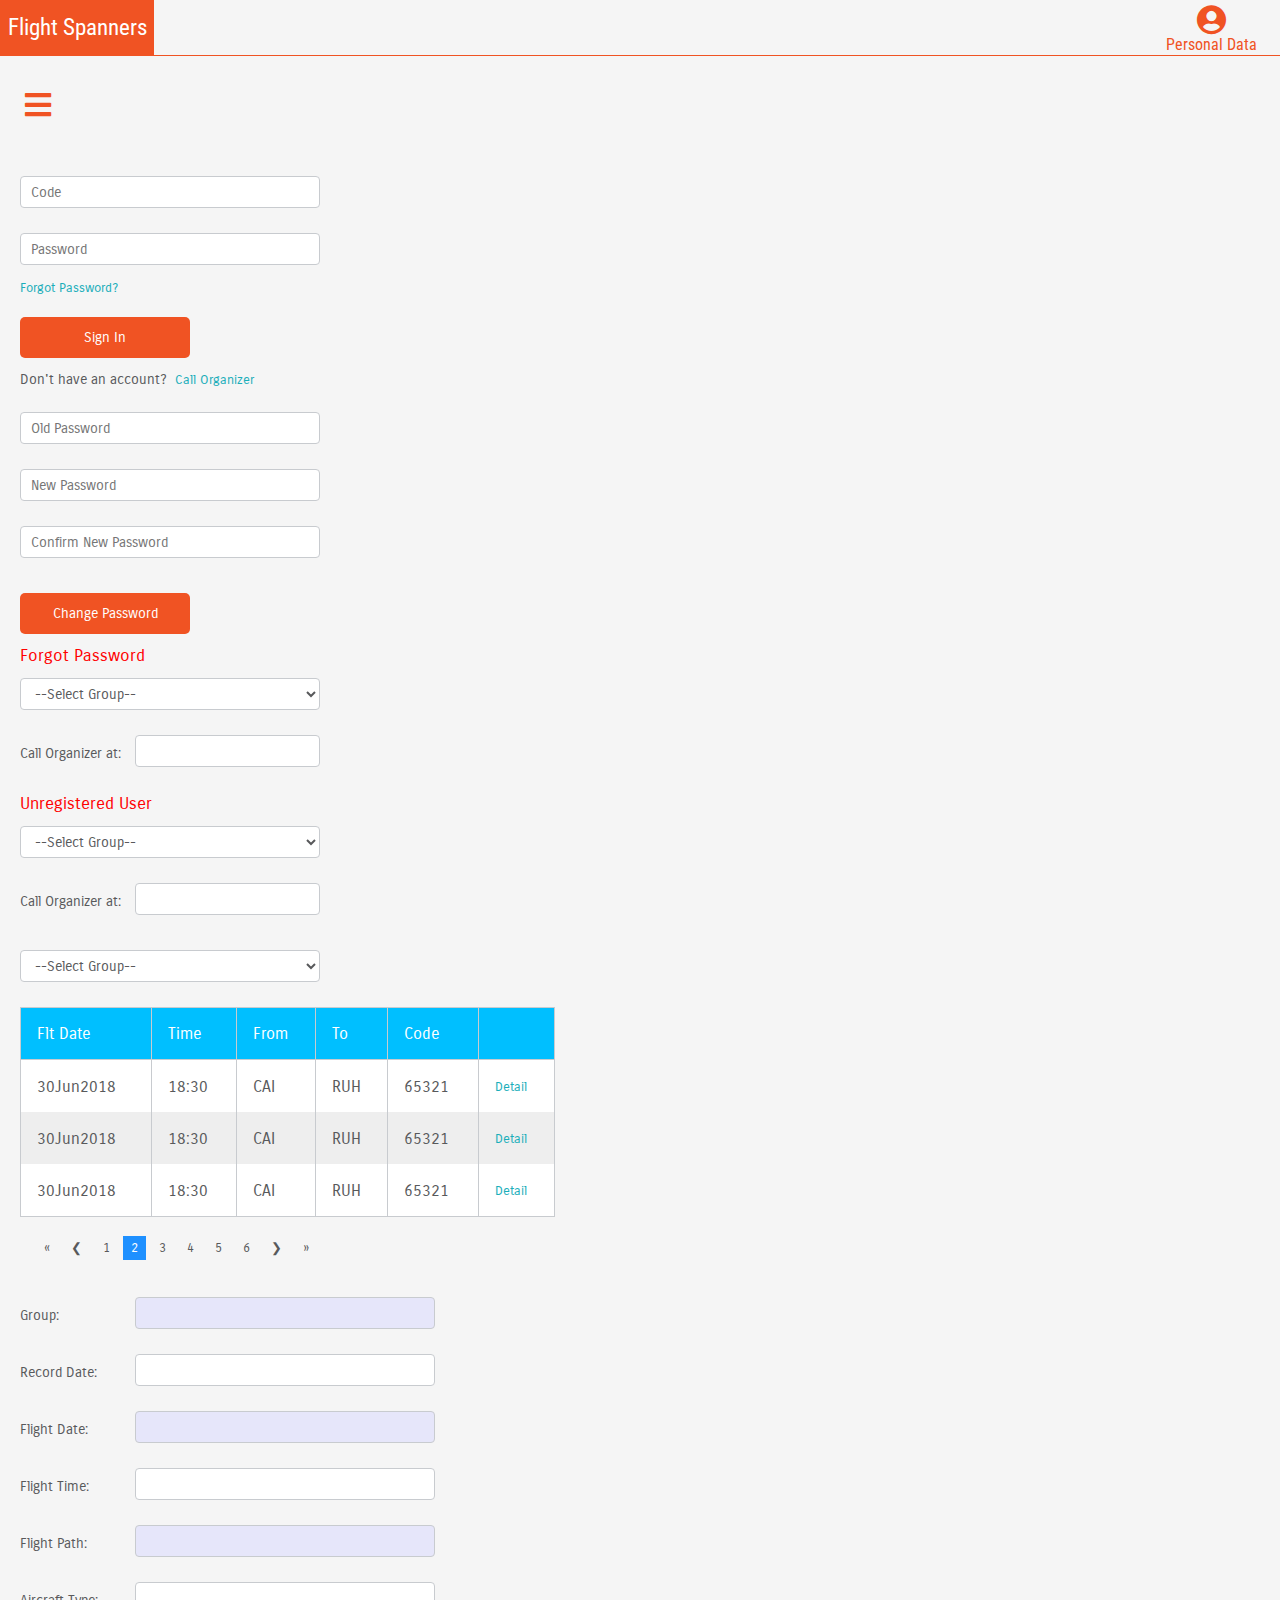
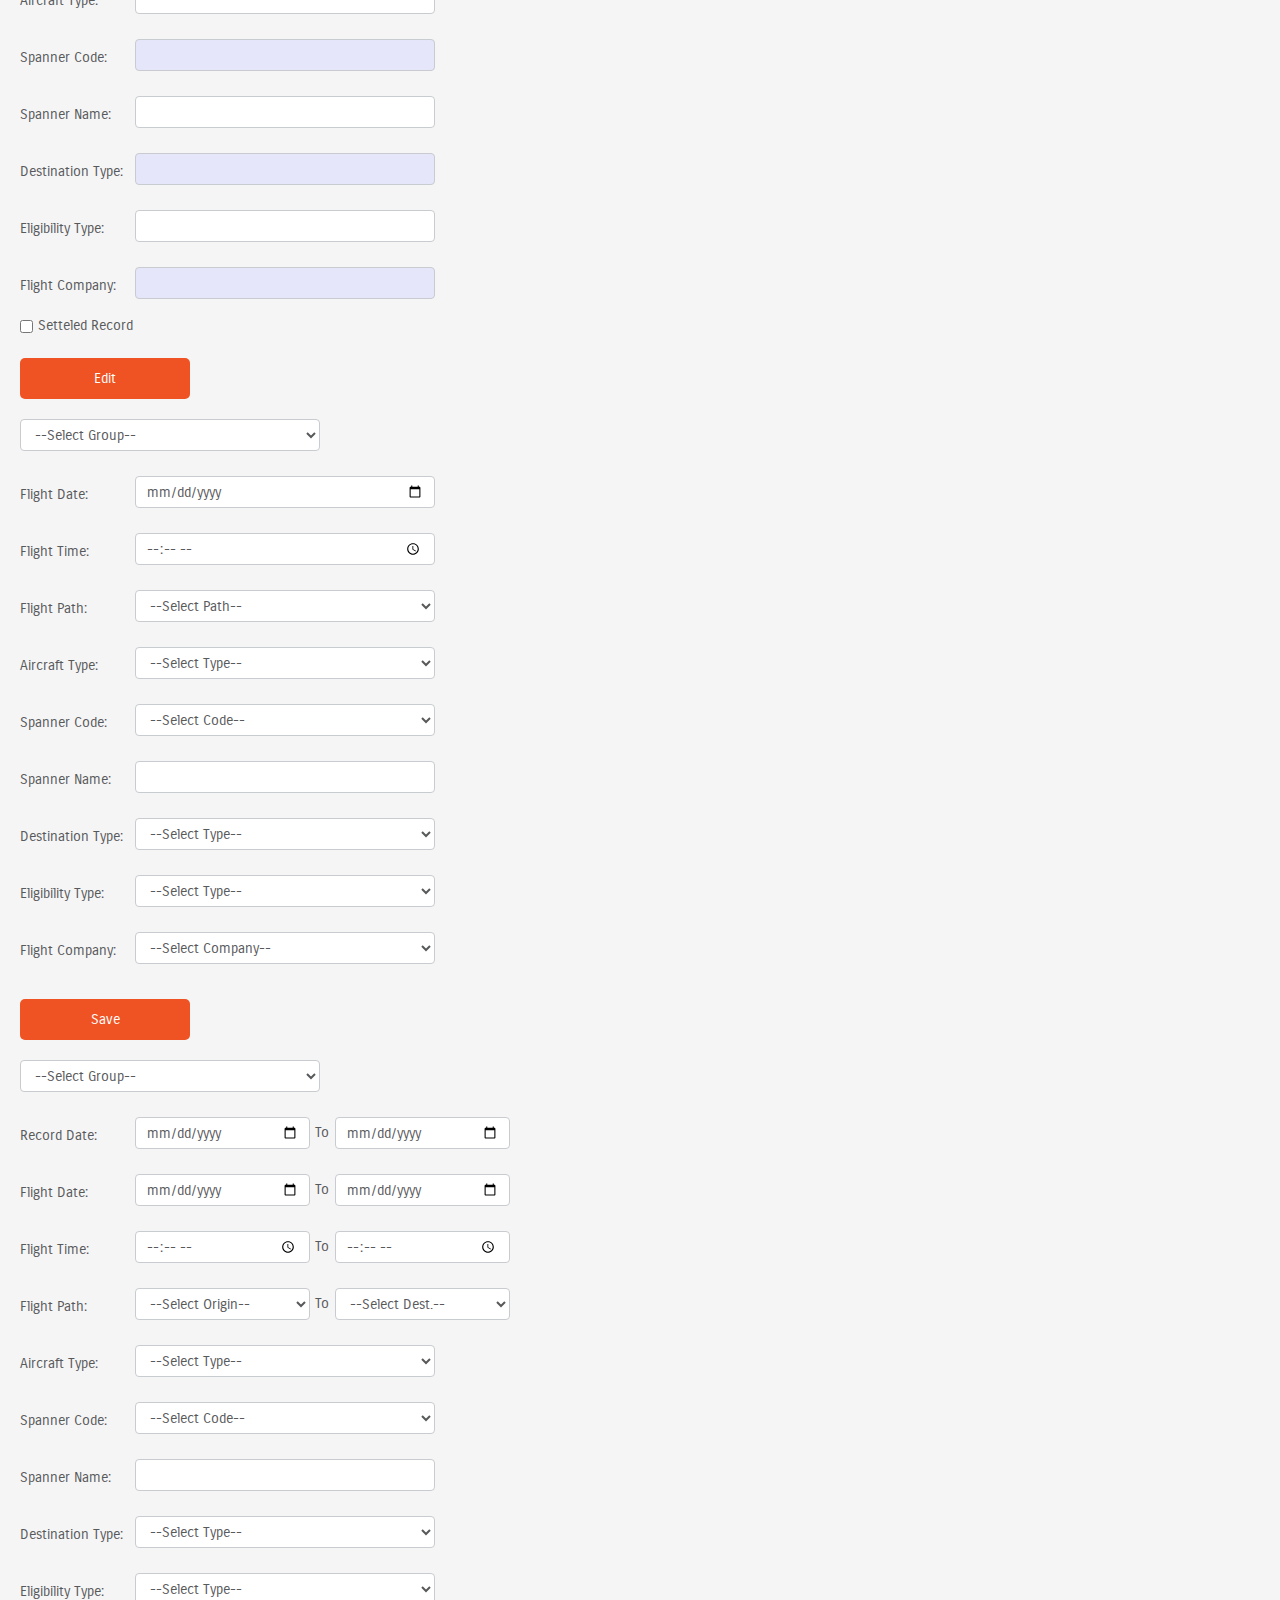
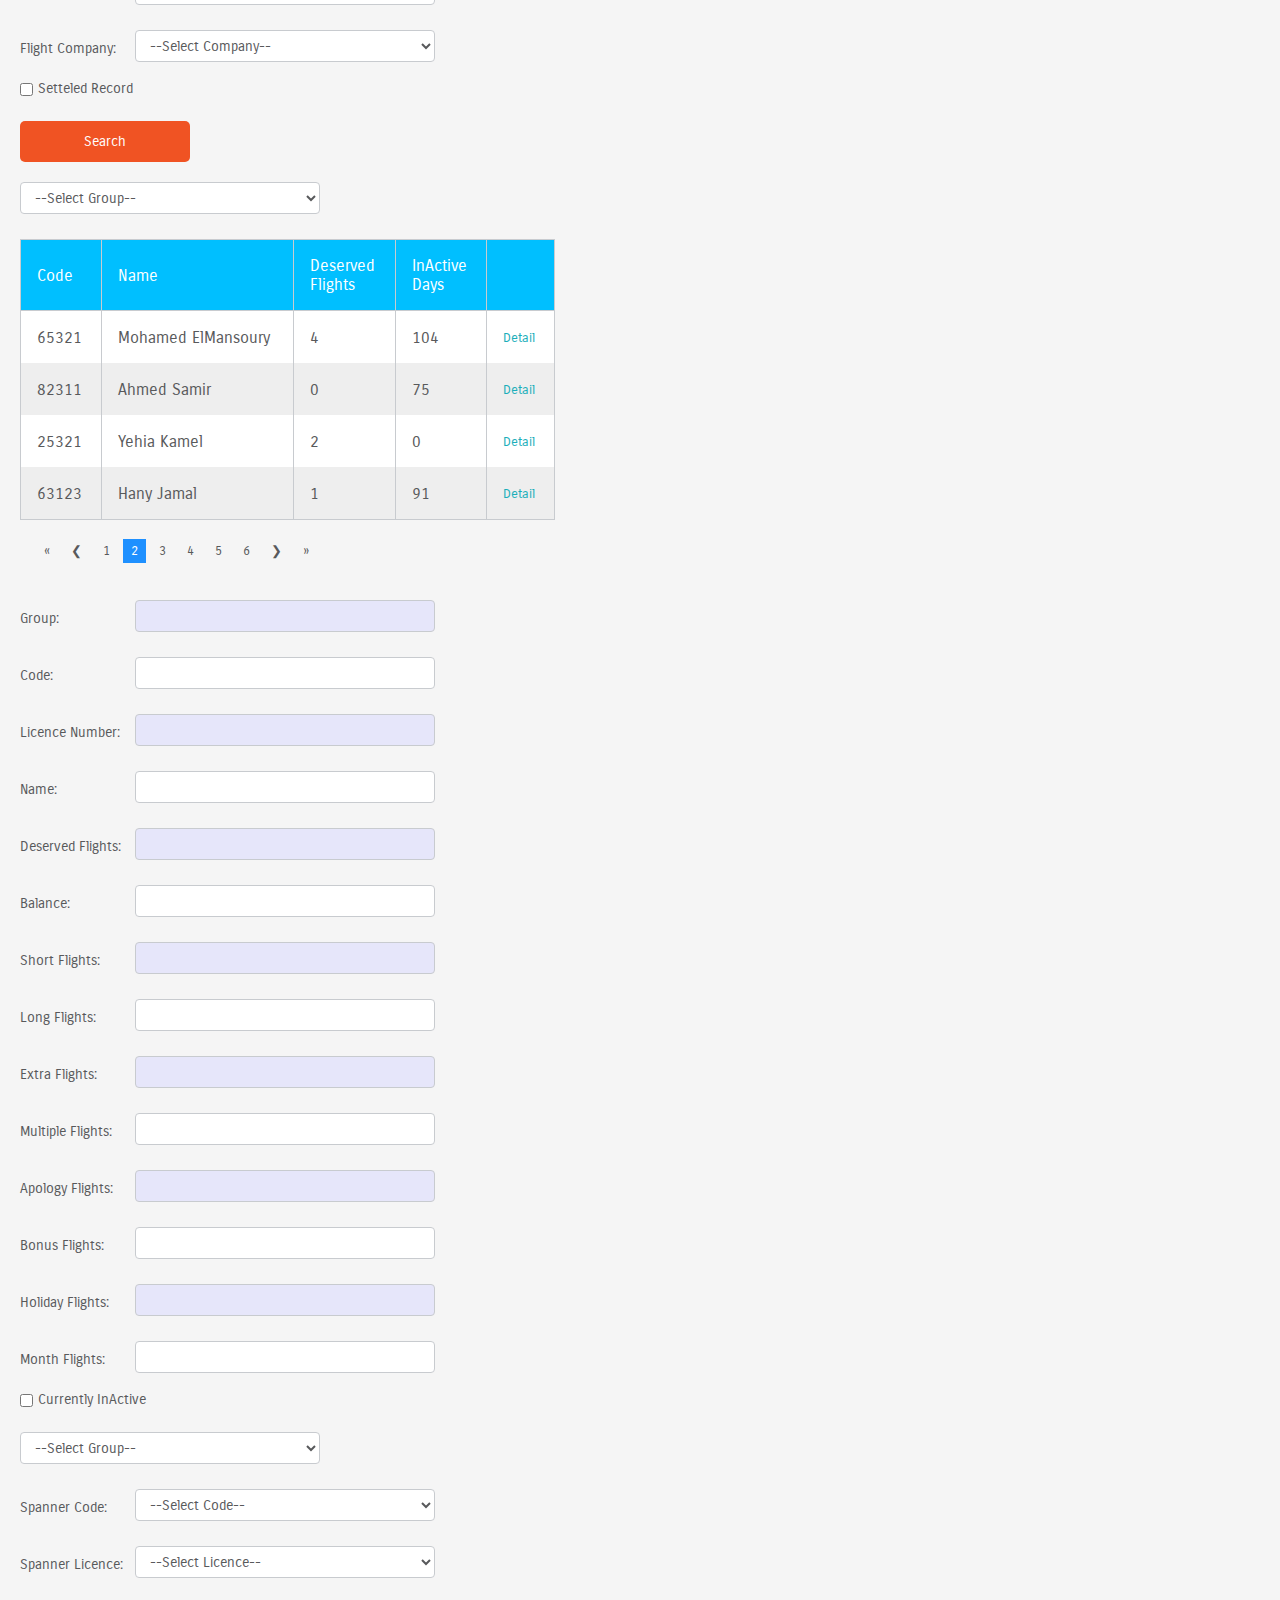
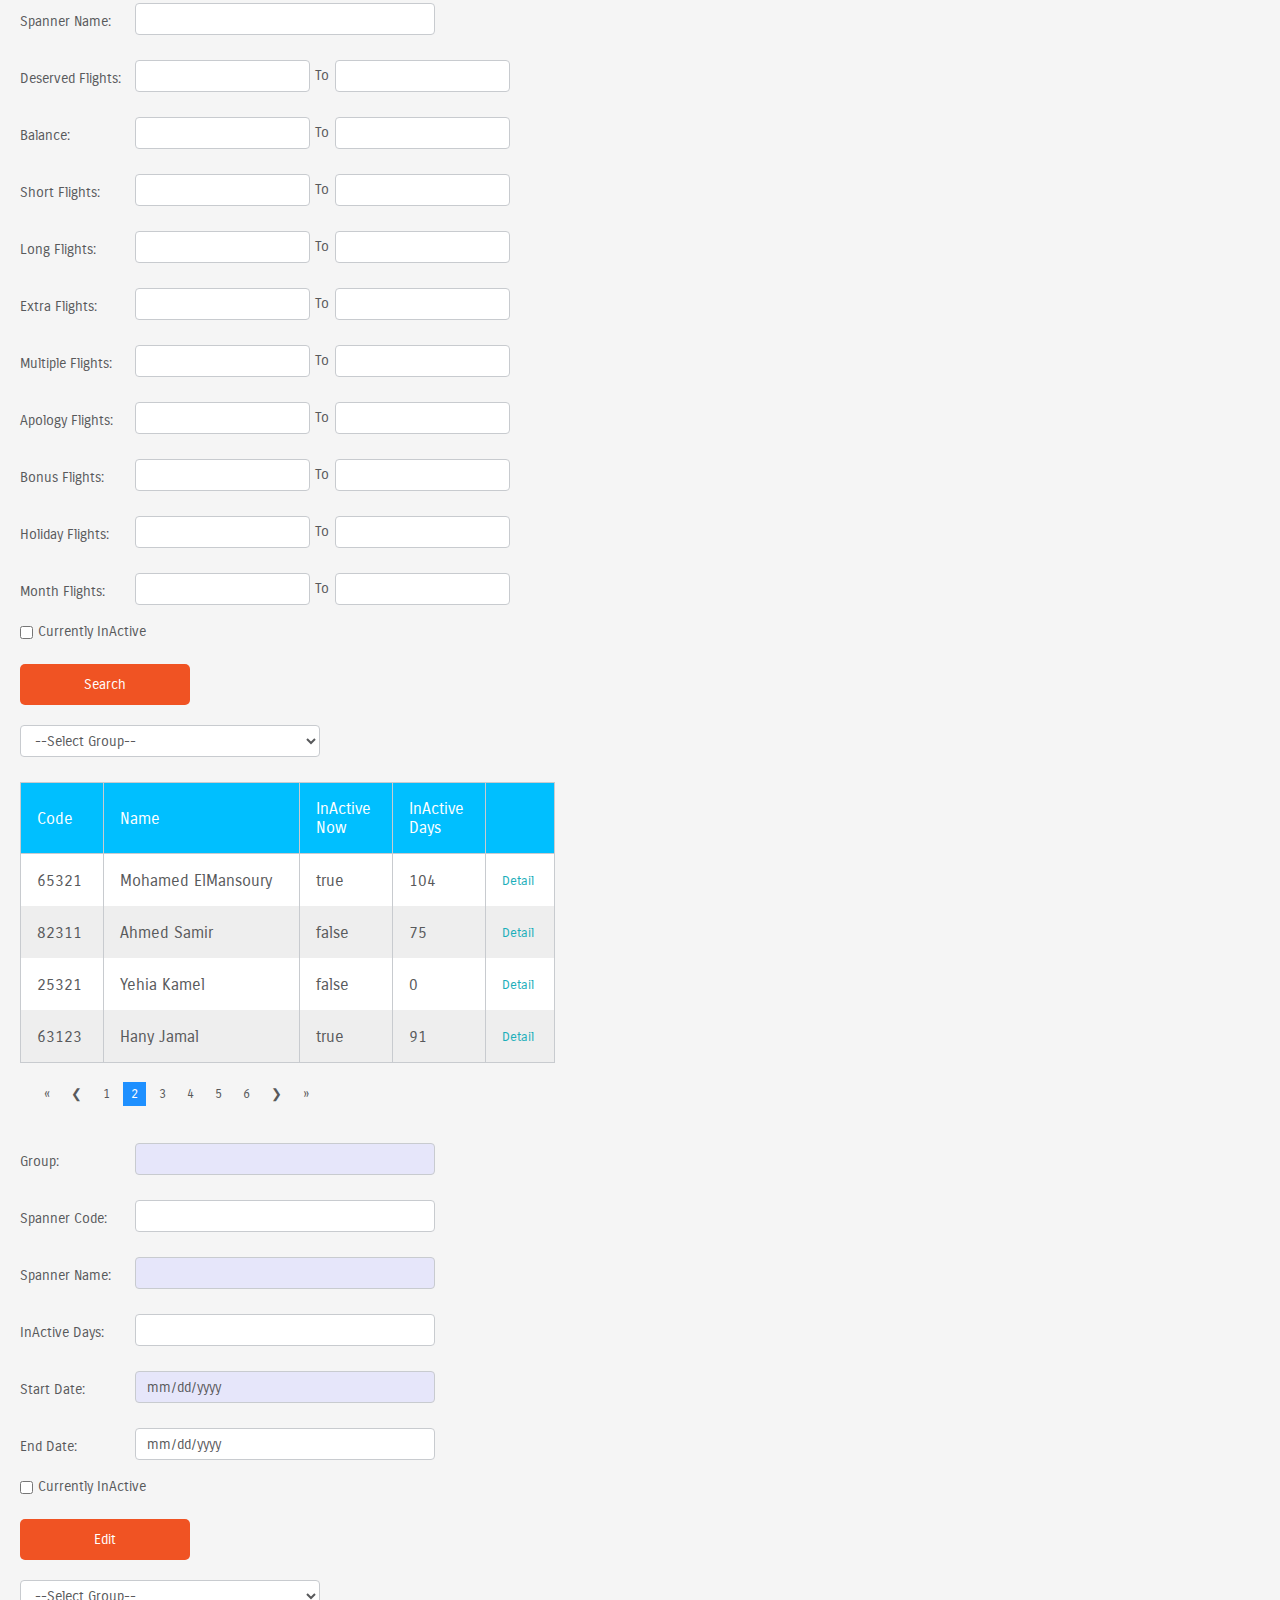
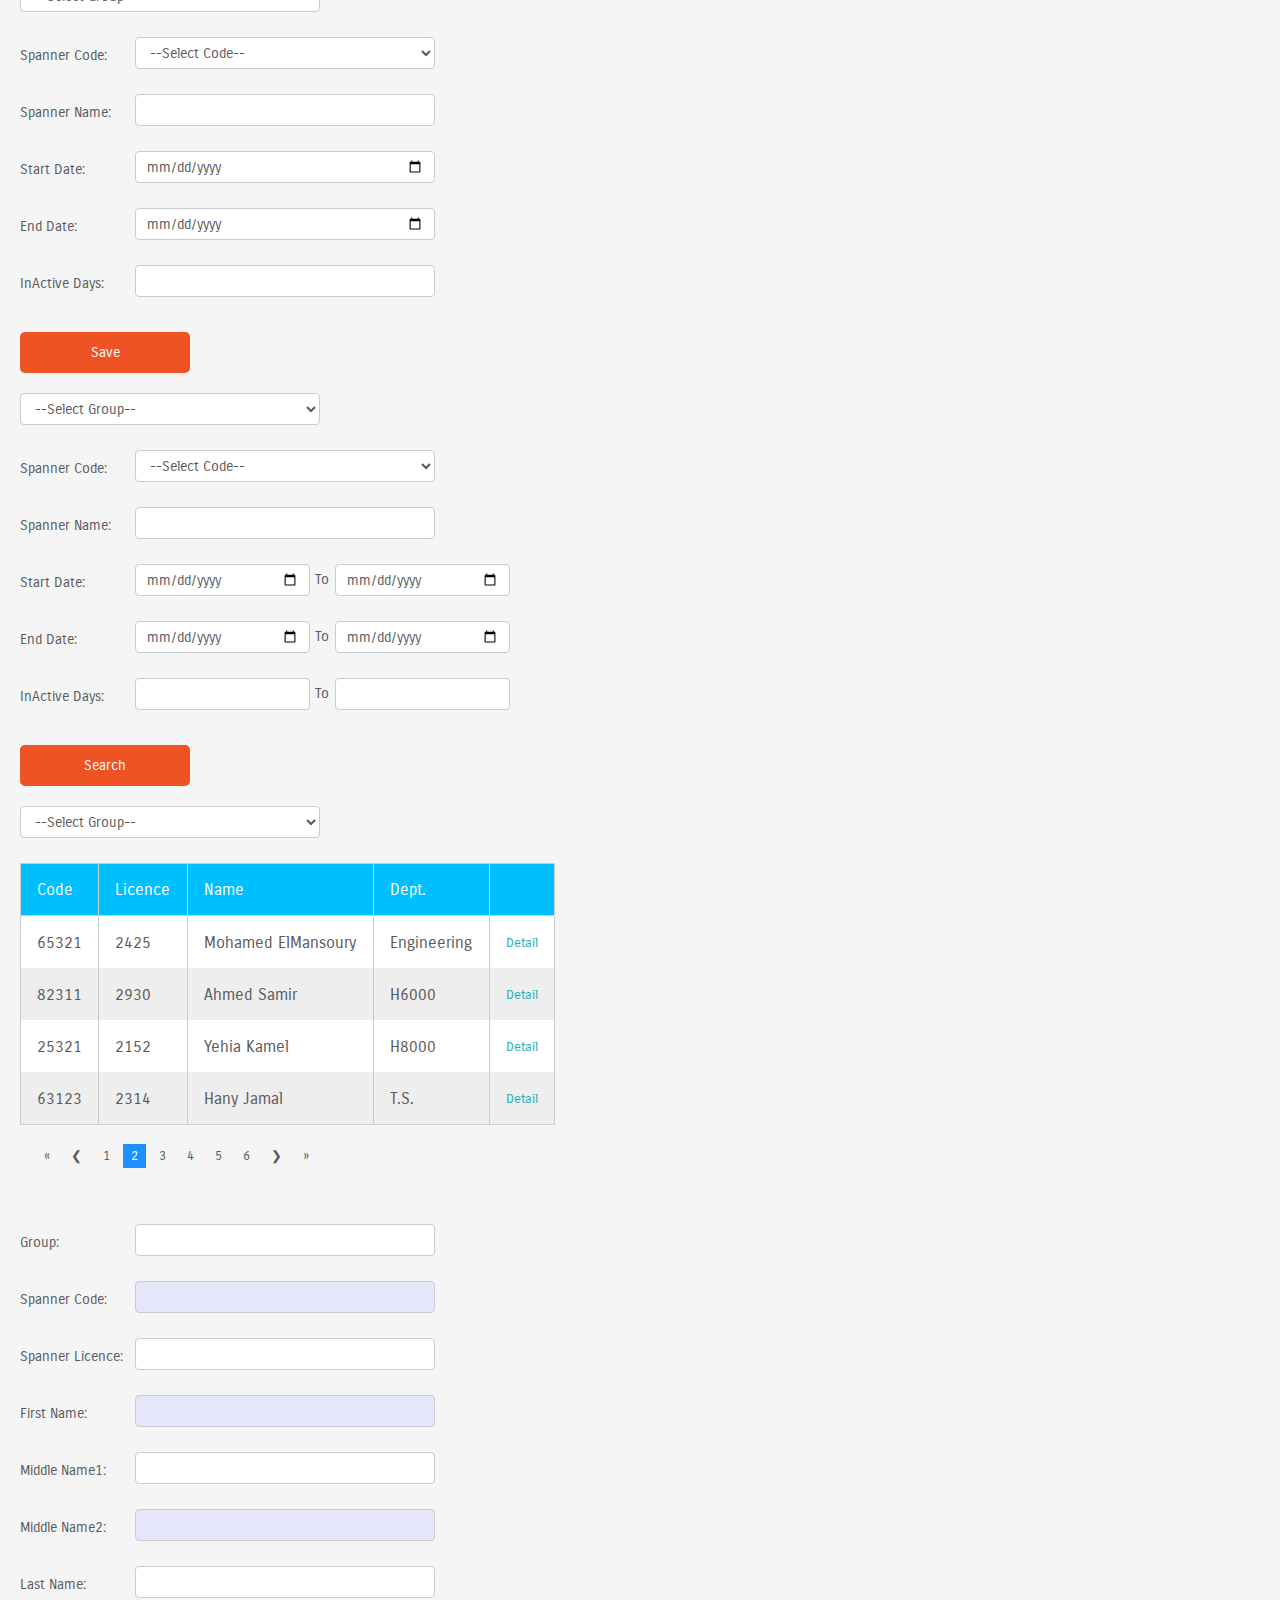
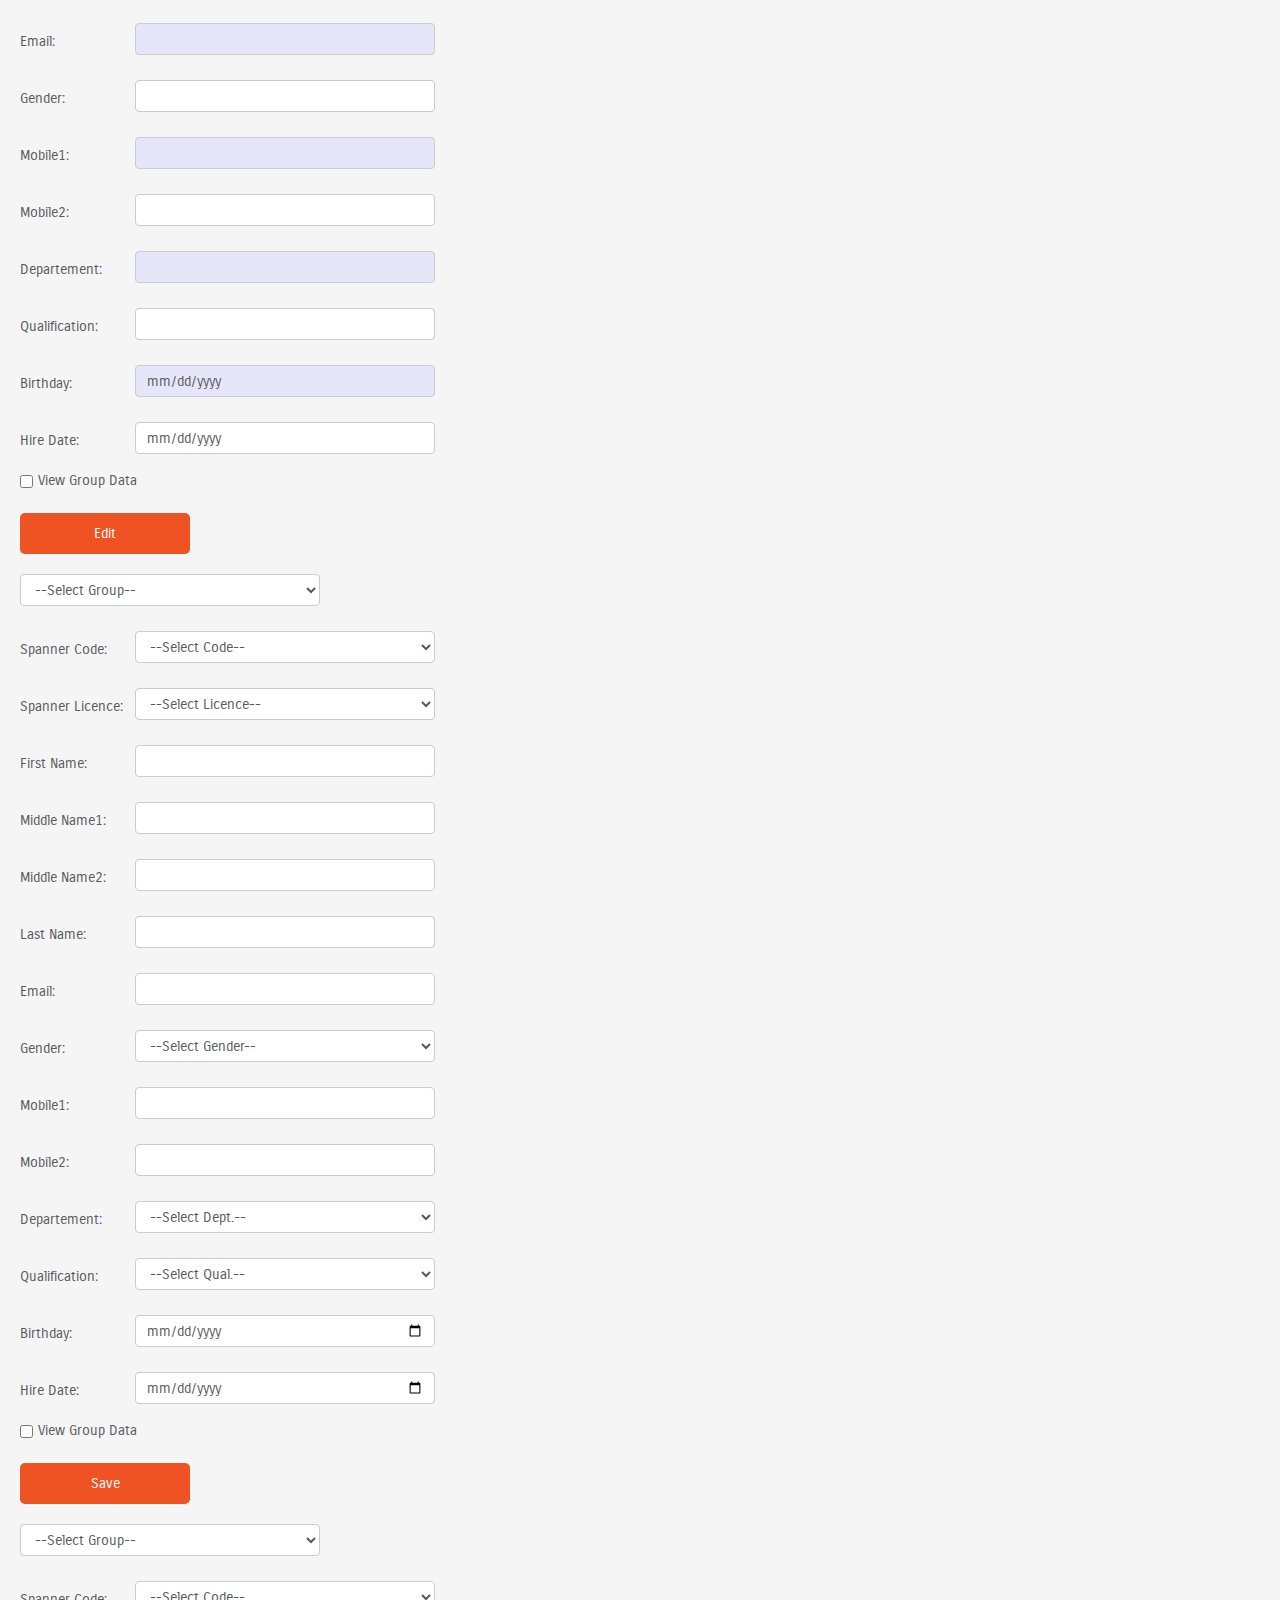
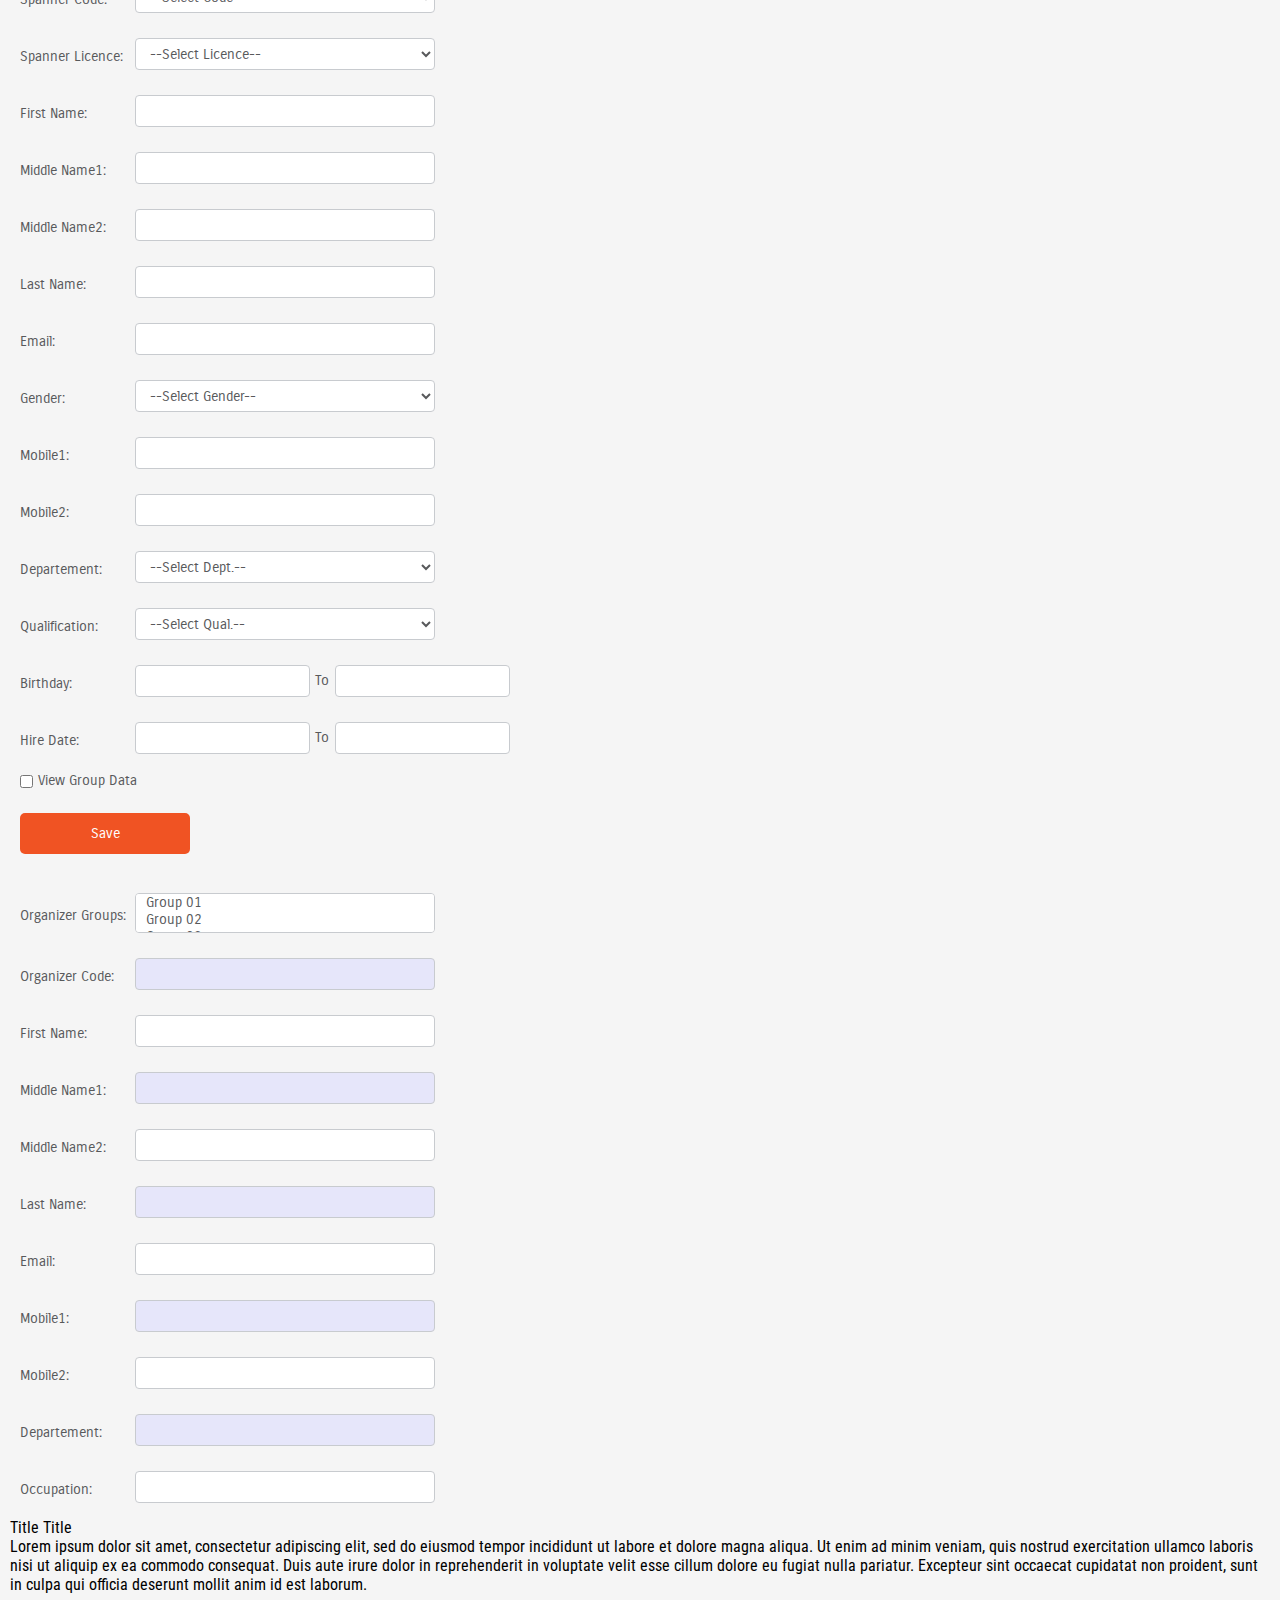
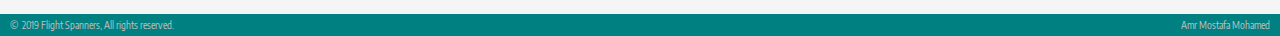
==== commit 9eb64eaf: "The 6th perliminary commit to add the files to the FlightSpanners repo" ====
--- a/FlightSpanners/UI/index.html
+++ b/FlightSpanners/UI/index.html
@@ -302,7 +302,7 @@
 						<option value="second" >25617</option>
 					</select>
 					<br/><label>Spanner Name: </label>
-					<input type="text" class="input-text" readonly>
+					<input type="text" class="input-text">
 					<br/><label>Destination Type: </label>
 					<select>
 						<option value="">--Select Type--</option>
@@ -369,7 +369,7 @@
 						<option value="second" >25617</option>
 					</select>
 					<br/><label>Spanner Name: </label>
-					<input type="text" class="input-text" readonly>
+					<input type="text" class="input-text">
 					<br/><label>Destination Type: </label>
 					<select>
 						<option value="">--Select Type--</option>
@@ -519,7 +519,7 @@
 						<option value="second" >25617</option>
 					</select>					
 					<br/><label>Spanner Name: </label>
-					<input type="text" class="input-text" readonly>					
+					<input type="text" class="input-text">					
 					<br/><label>Deserved Flights: </label>
 					<input type="text" class="input-text text-fromto">
 					<label class="label-fromto"> To </label>
@@ -670,13 +670,13 @@
 						<option value="second" >25617</option>
 					</select>
 					<br/><label>Spanner Name: </label>
-					<input type="text" class="input-text" readonly>
+					<input type="text" class="input-text">
 					<br/><label>Start Date: </label>
 					<input type="date" class="input-text">
 					<br/><label>End Date: </label>
 					<input type="date" class="input-text">
 					<br/><label>InActive Days: </label>
-					<input type="text" class="input-text" readonly>
+					<input type="text" class="input-text">
 					<br/><input type="submit" class="submit" value="Save">
 				</form>
 				<!-- End of form inactivedays-organizer-editadd -->
@@ -695,7 +695,7 @@
 						<option value="second" >25617</option>
 					</select>
 					<br/><label>Spanner Name: </label>
-					<input type="text" class="input-text" readonly>					
+					<input type="text" class="input-text">					
 					<br/><label>Start Date: </label>
 					<input type="date" class="input-text text-fromto">
 					<label class="label-fromto"> To </label>
--- a/FlightSpanners/UI/css/main.css
+++ b/FlightSpanners/UI/css/main.css
@@ -370,10 +370,10 @@
 	border-right: 1px solid #C8CBCF;
 	color: #58595B
 }
+main .main-container .form table tbody tr:nth-child(even) {
+	background-color: #EEE
+}
 main .main-container .form table tbody tr:nth-child(odd) {
-	background-color: #EEE
-}
-main .main-container .form table tbody tr:nth-child(even) {
 	background-color: #FFF
 }
 main .main-container .form table tfoot tr td{
@@ -389,11 +389,7 @@
 /******** Responsive layout - Browser 550px or less ********/ 
 @media only screen and (max-width: 550px){
 	/* At width < 550px the label will be on the top of the textbox & select */
-	main .main-container .form
-	:not(.form-flightrecords-organizer-viewall)
-	:not(.form-flightsummary-organizer-viewall)
-	:not(.form-inactivedays-organizer-viewall)
-	:not(.form-spannerdata-organizer-viewall){
+	main .main-container .form{
 		width: 300px;
 		/*margin: 0 auto !important;*/
 	}
@@ -402,6 +398,10 @@
 	main .main-container 	.form-flightsummary-organizer-viewall{
 		width: 95%;
 	}*/
+	/*:not(.form-flightrecords-organizer-viewall)
+	:not(.form-flightsummary-organizer-viewall)
+	:not(.form-inactivedays-organizer-viewall)
+	:not(.form-spannerdata-organizer-viewall)*/
 	main .main-container .form .submit{
 		width: 100%;
 		max-width: 300px;
@@ -430,8 +430,8 @@
 	}
 	main .main-container .form label[class="label-fromto"]{
 		display: inline-block;
-		margin-bottom: 10px;
-		width: 3%;
+		margin-bottom: 15px;
+		width: 5%;
 		vertical-align: middle
 	}	
 }
@@ -475,6 +475,7 @@
 	max-width: 535px;
 }
 /* End form-flightrecords-organizer-viewall */
+
 /* Start form-flightrecords-organizer-detail */
 /* Start form-flightsummary-organizer-detail */
 /* Start form-inactivedays-organizer-detail */
@@ -487,10 +488,14 @@
 main .main-container .form-organizerdata-organizer-detail .input-text:nth-child(even){
 	background-color: #E6E6FA
 }
-/* End form-flightrecords-organizer-detail */
+/* End form-organizerdata-organizer-detail */
 /* End form-spannerdata-organizer-detail */
 /* End form-inactivedays-organizer-detail */
 /* End form-flightsummary-organizer-detail */
+/* End form-flightrecords-organizer-detail */
+
+
+/* Start form-organizerdata-organizer-detail */
 main .main-container .form-organizerdata-organizer-detail select{
 	height: 40px
 }
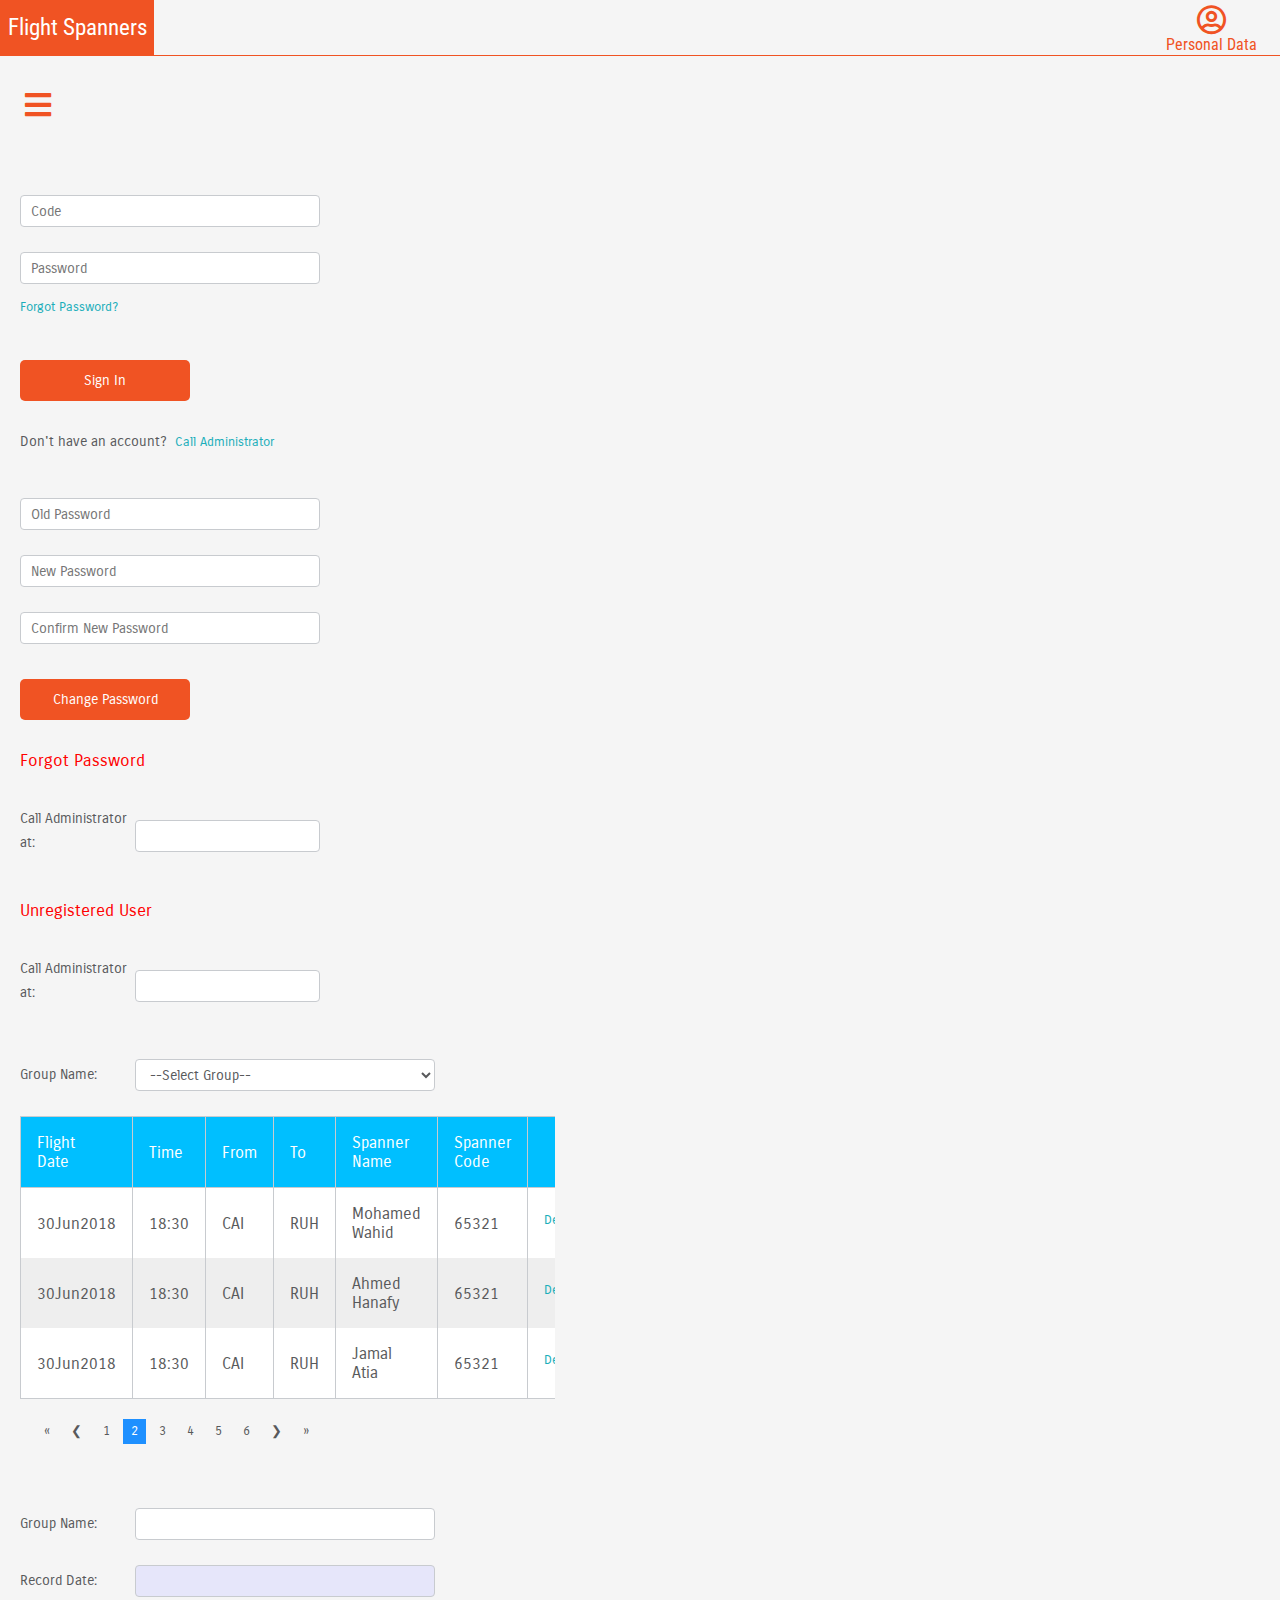
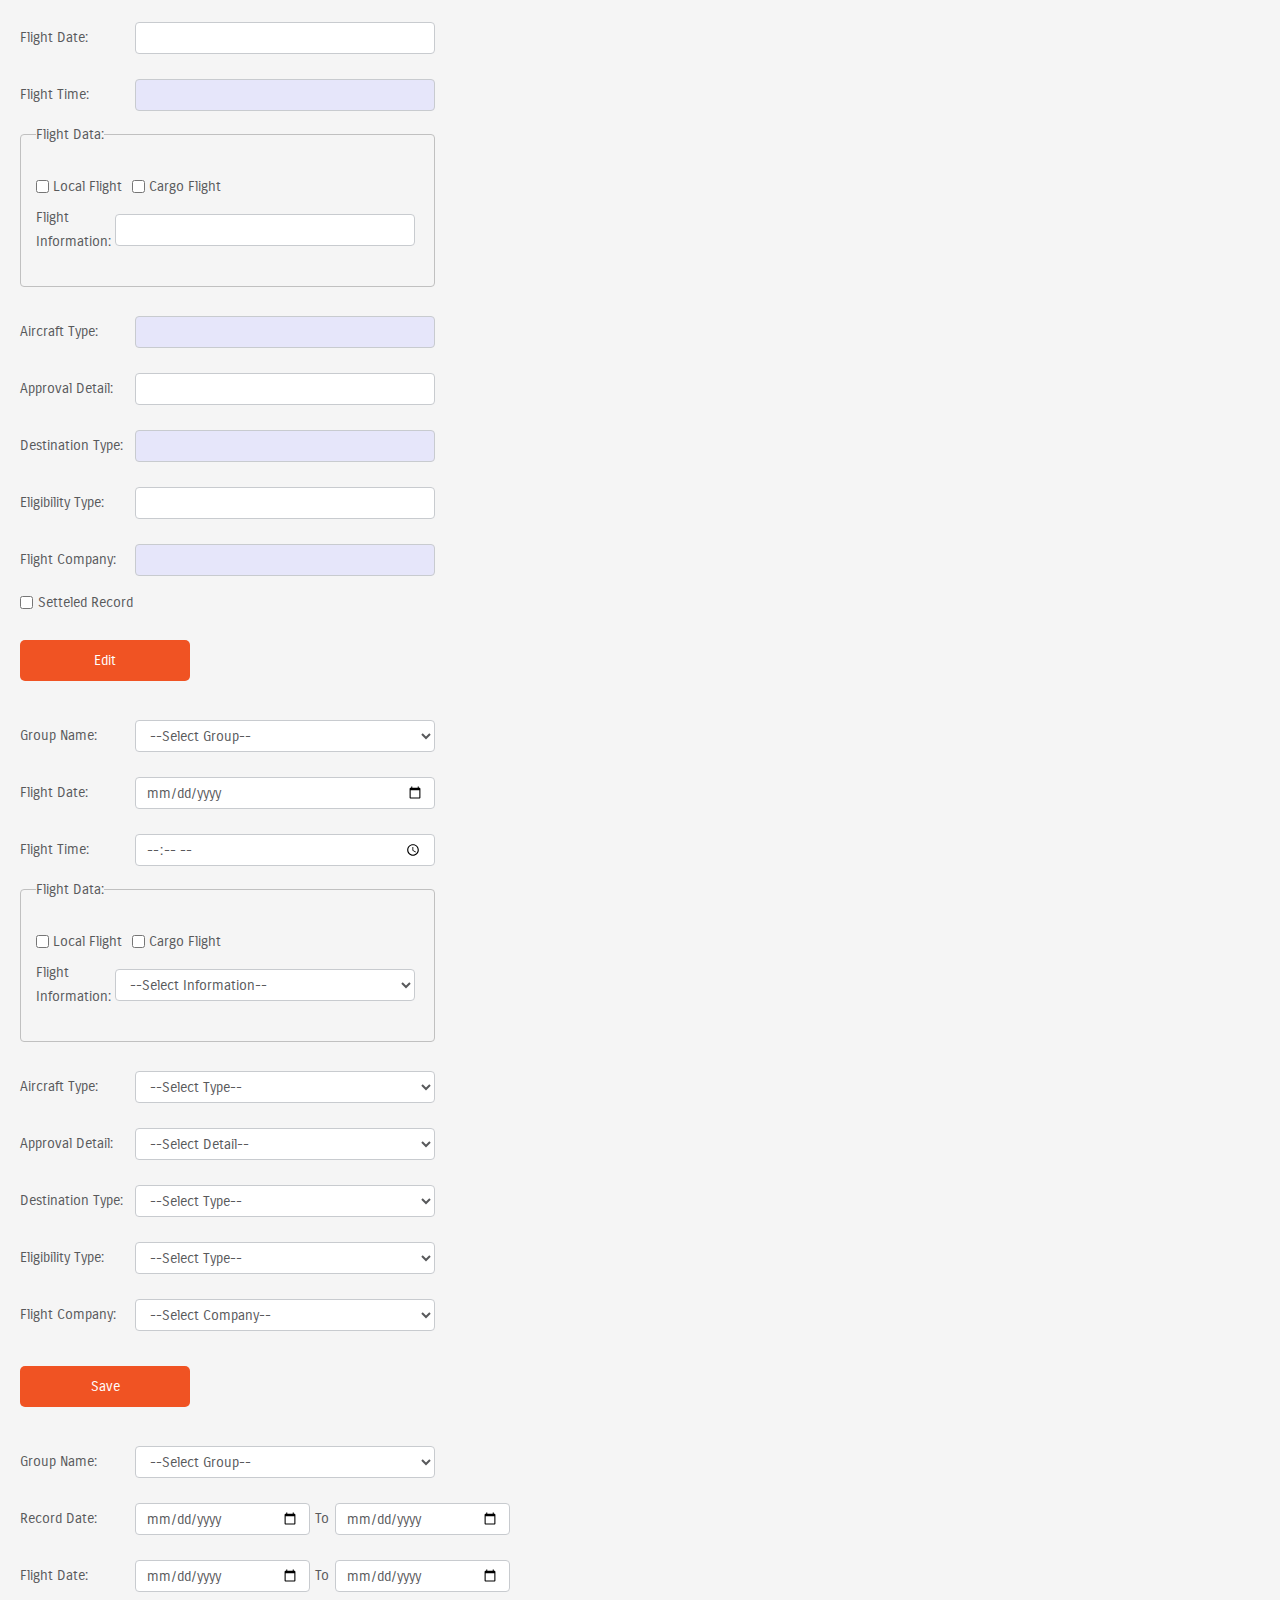
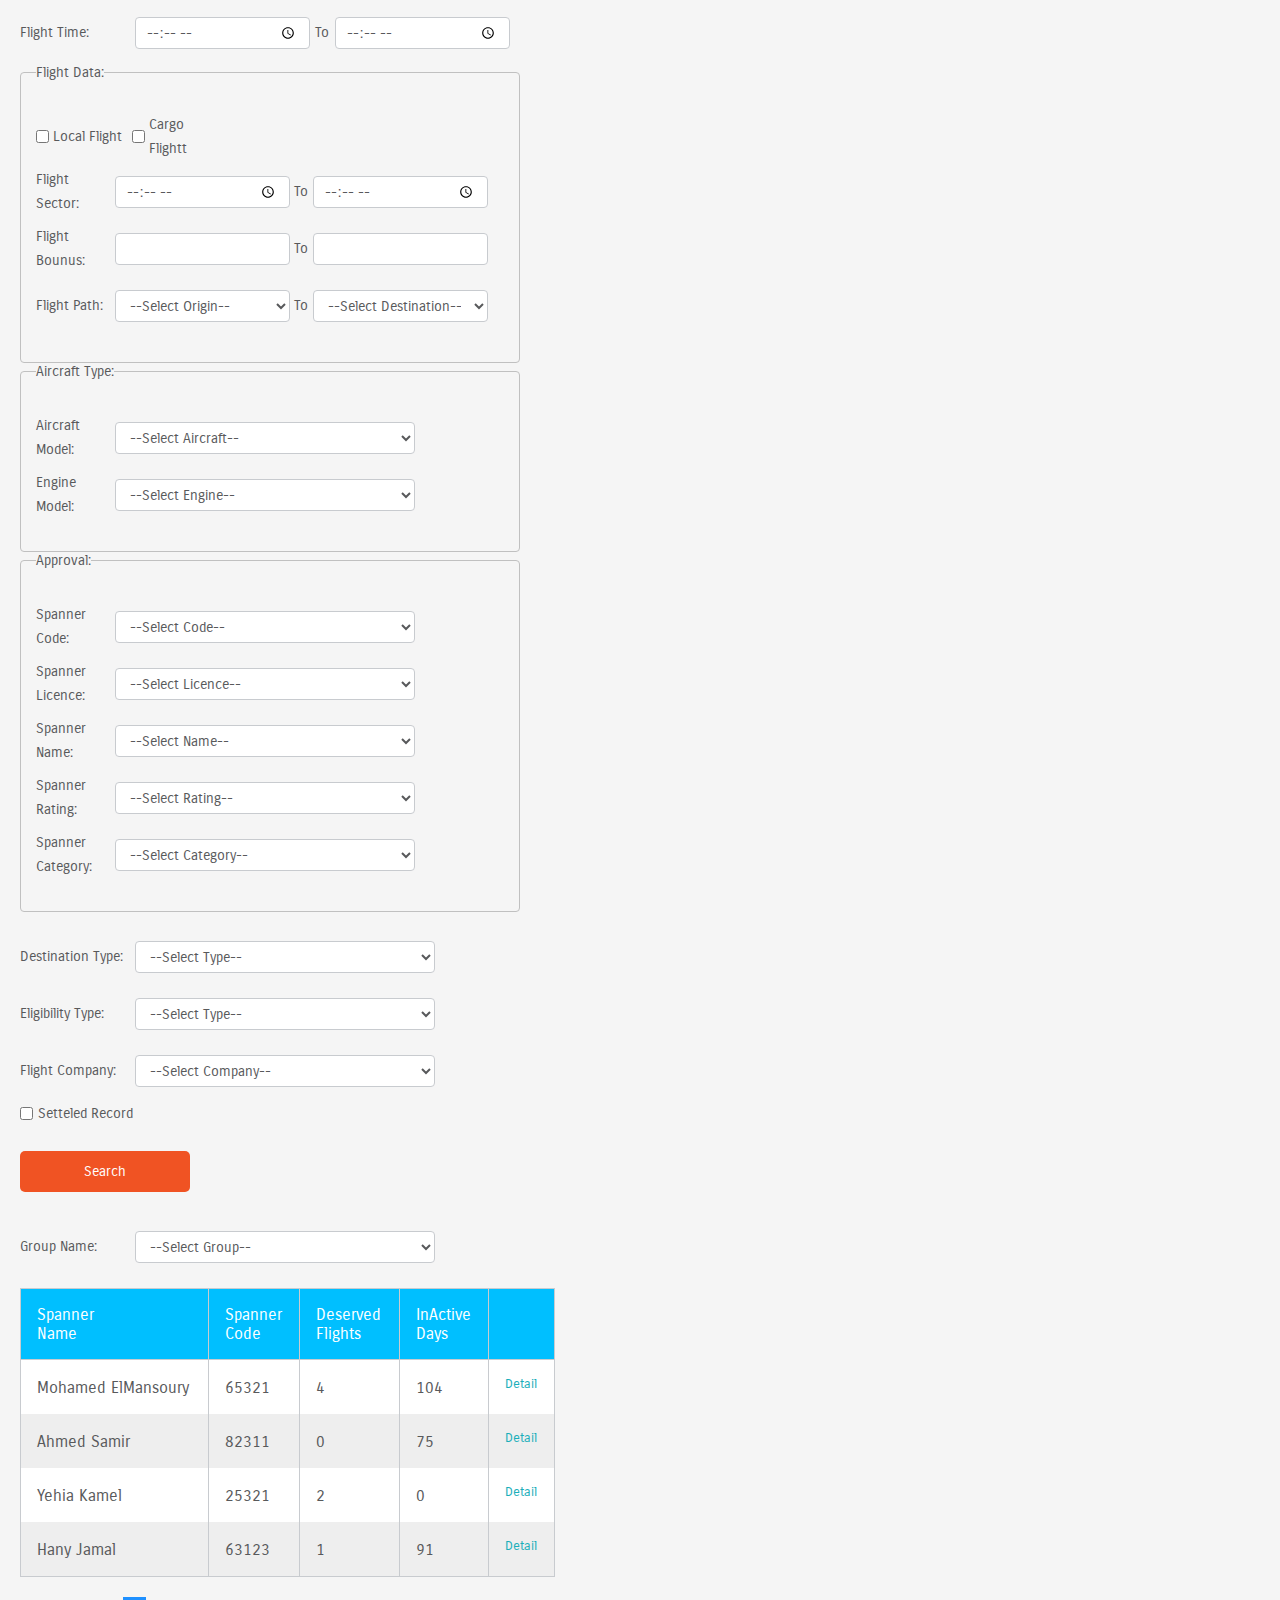
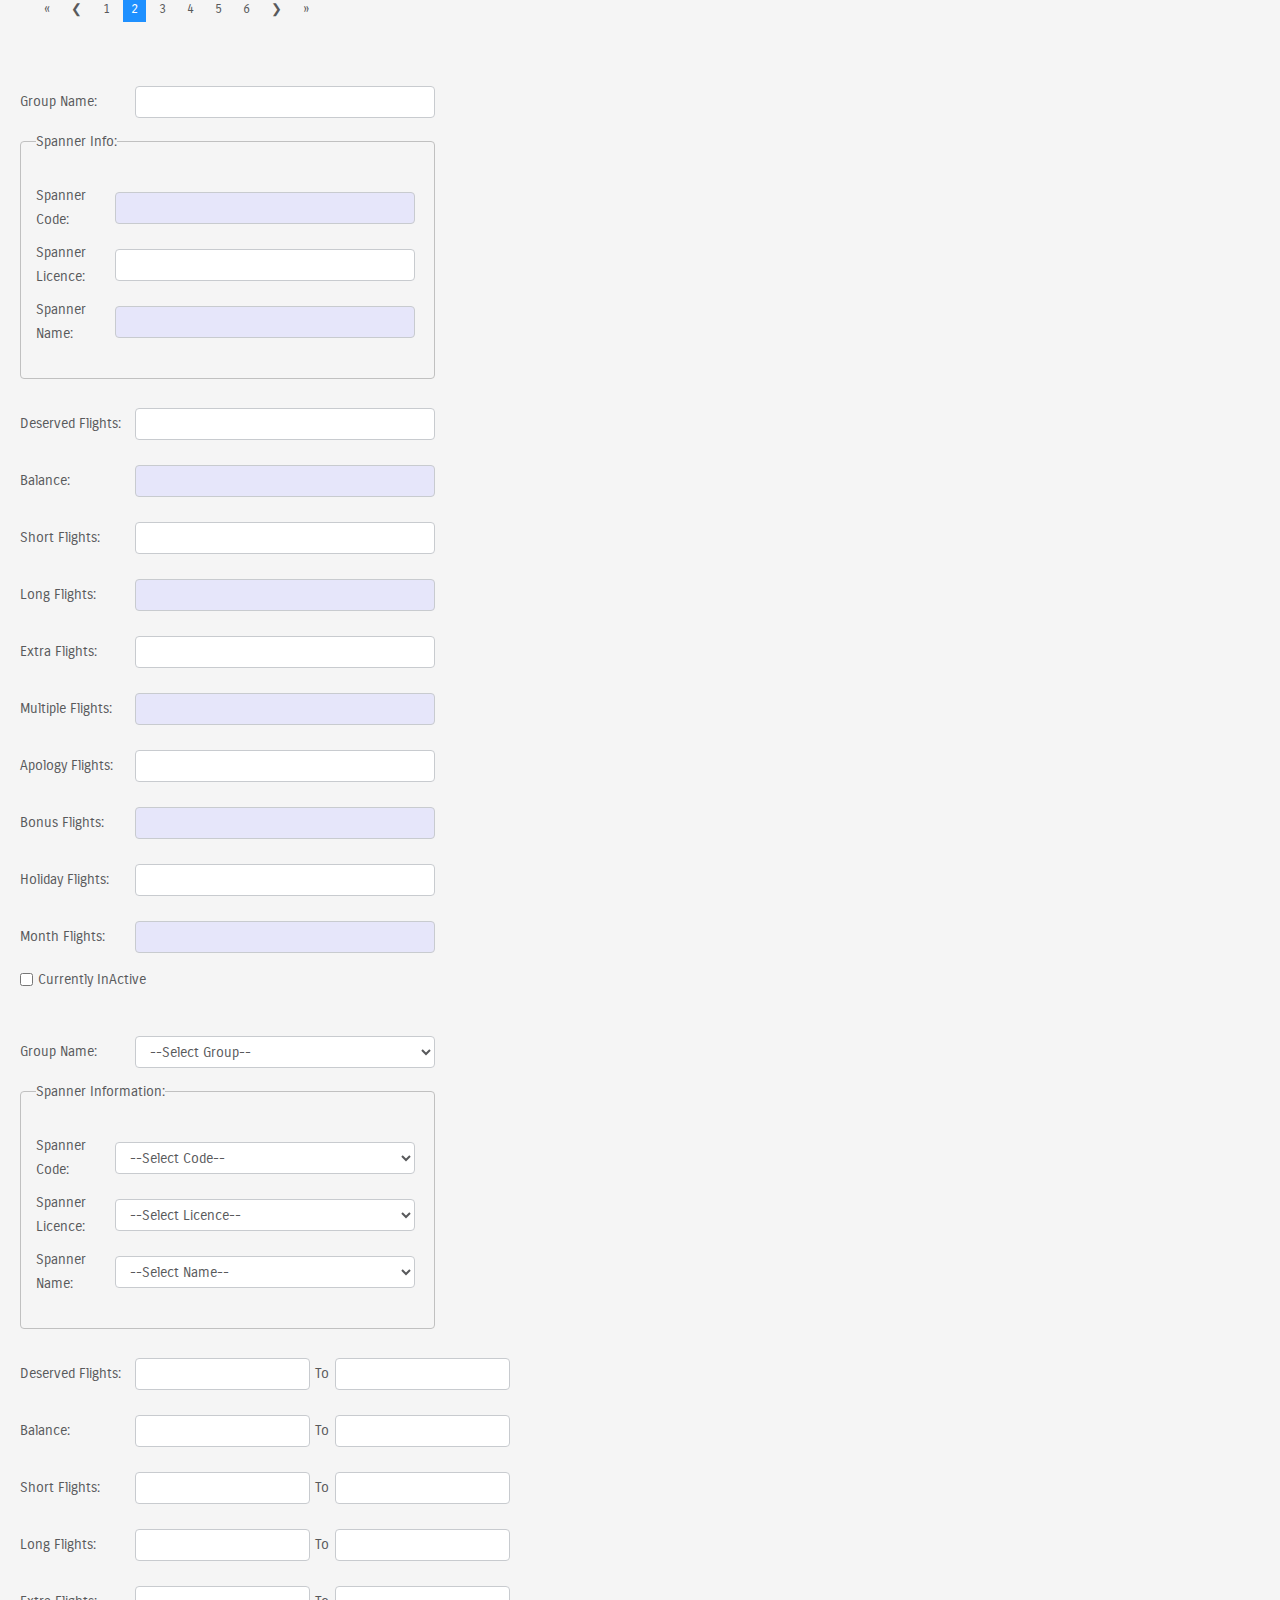
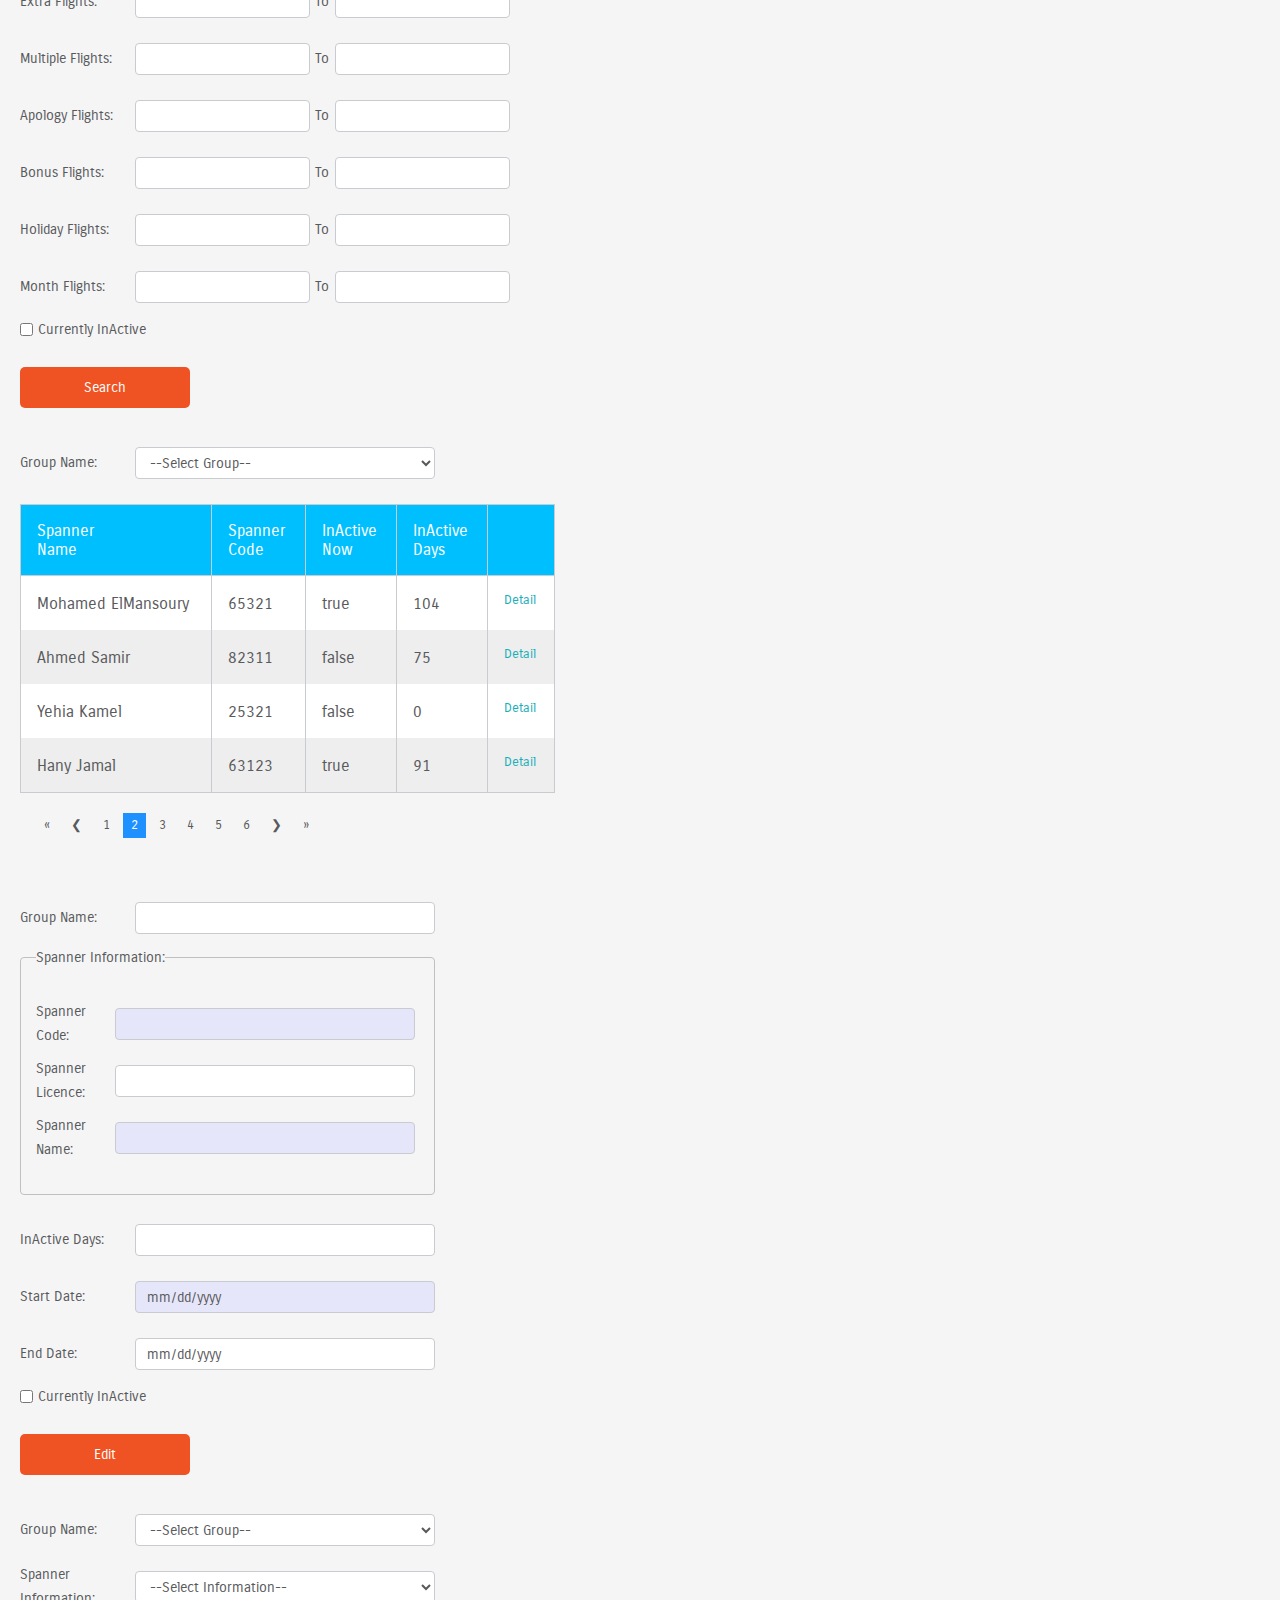
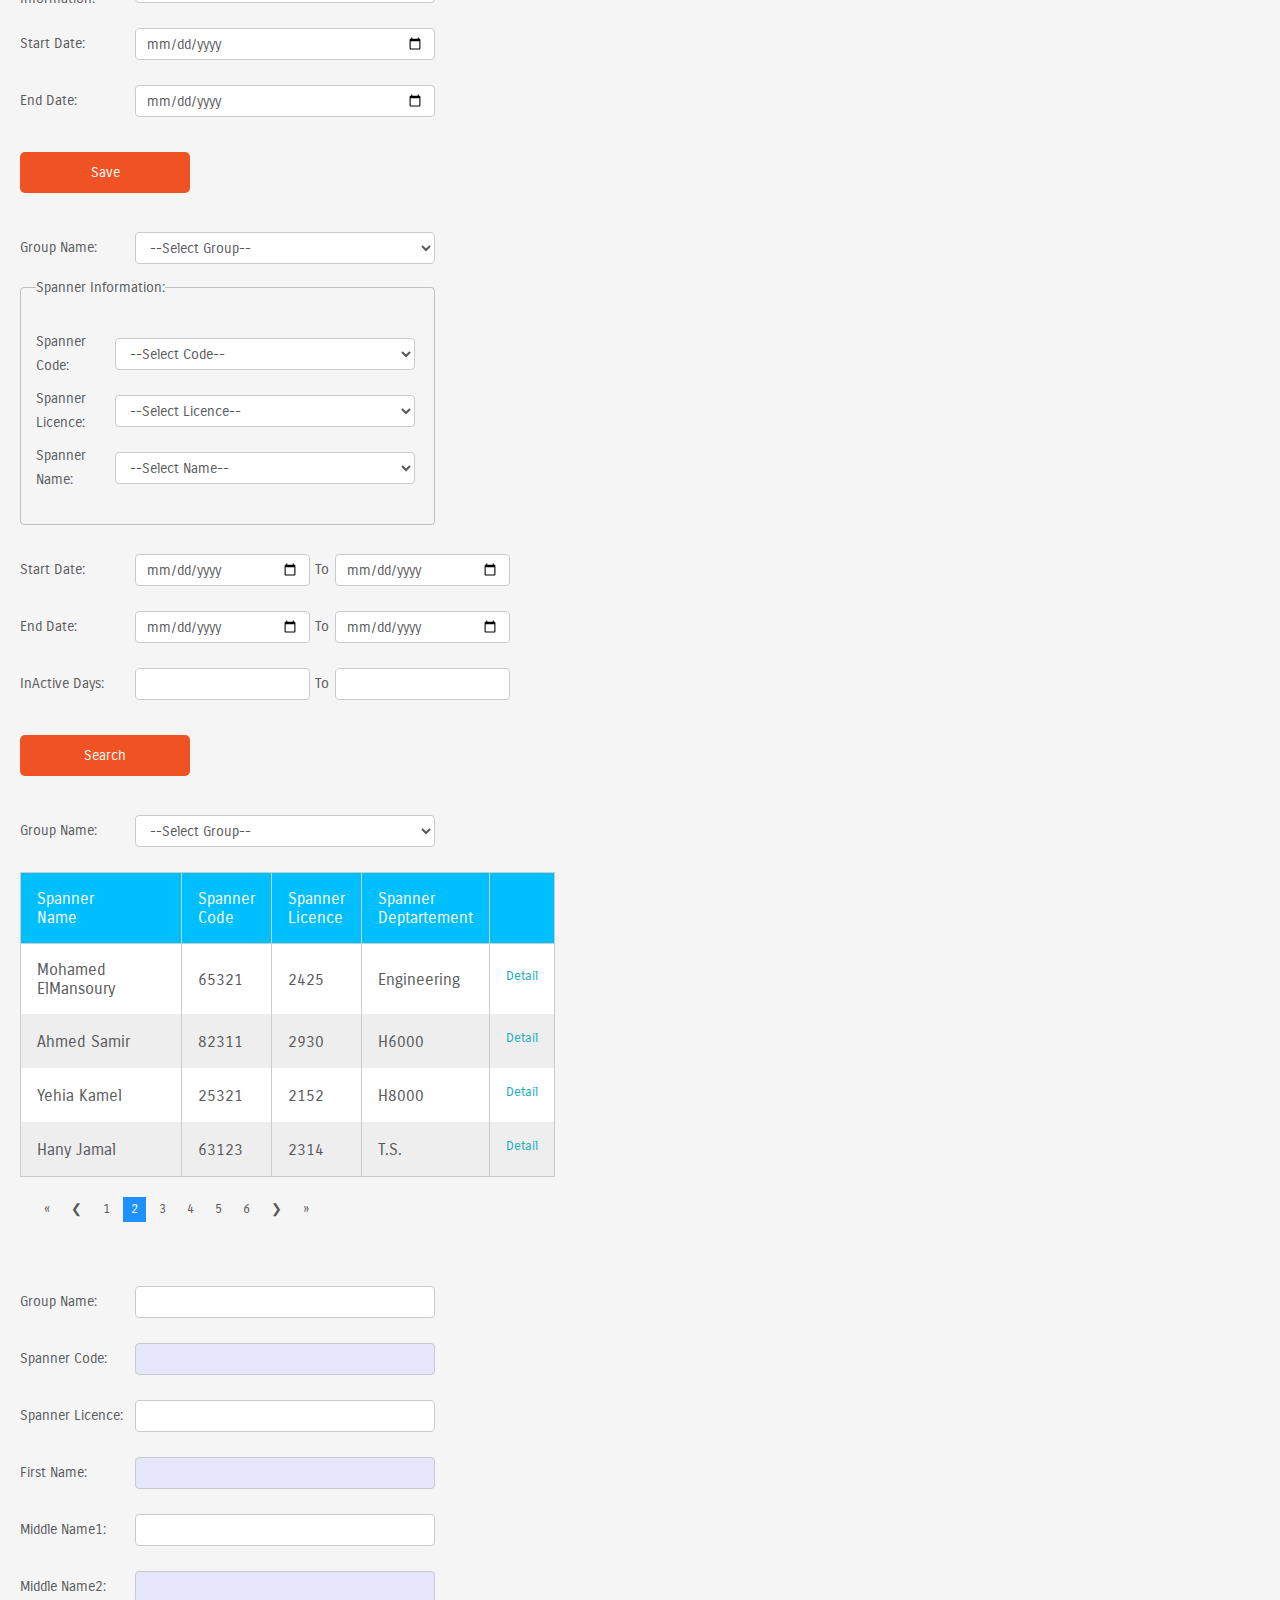
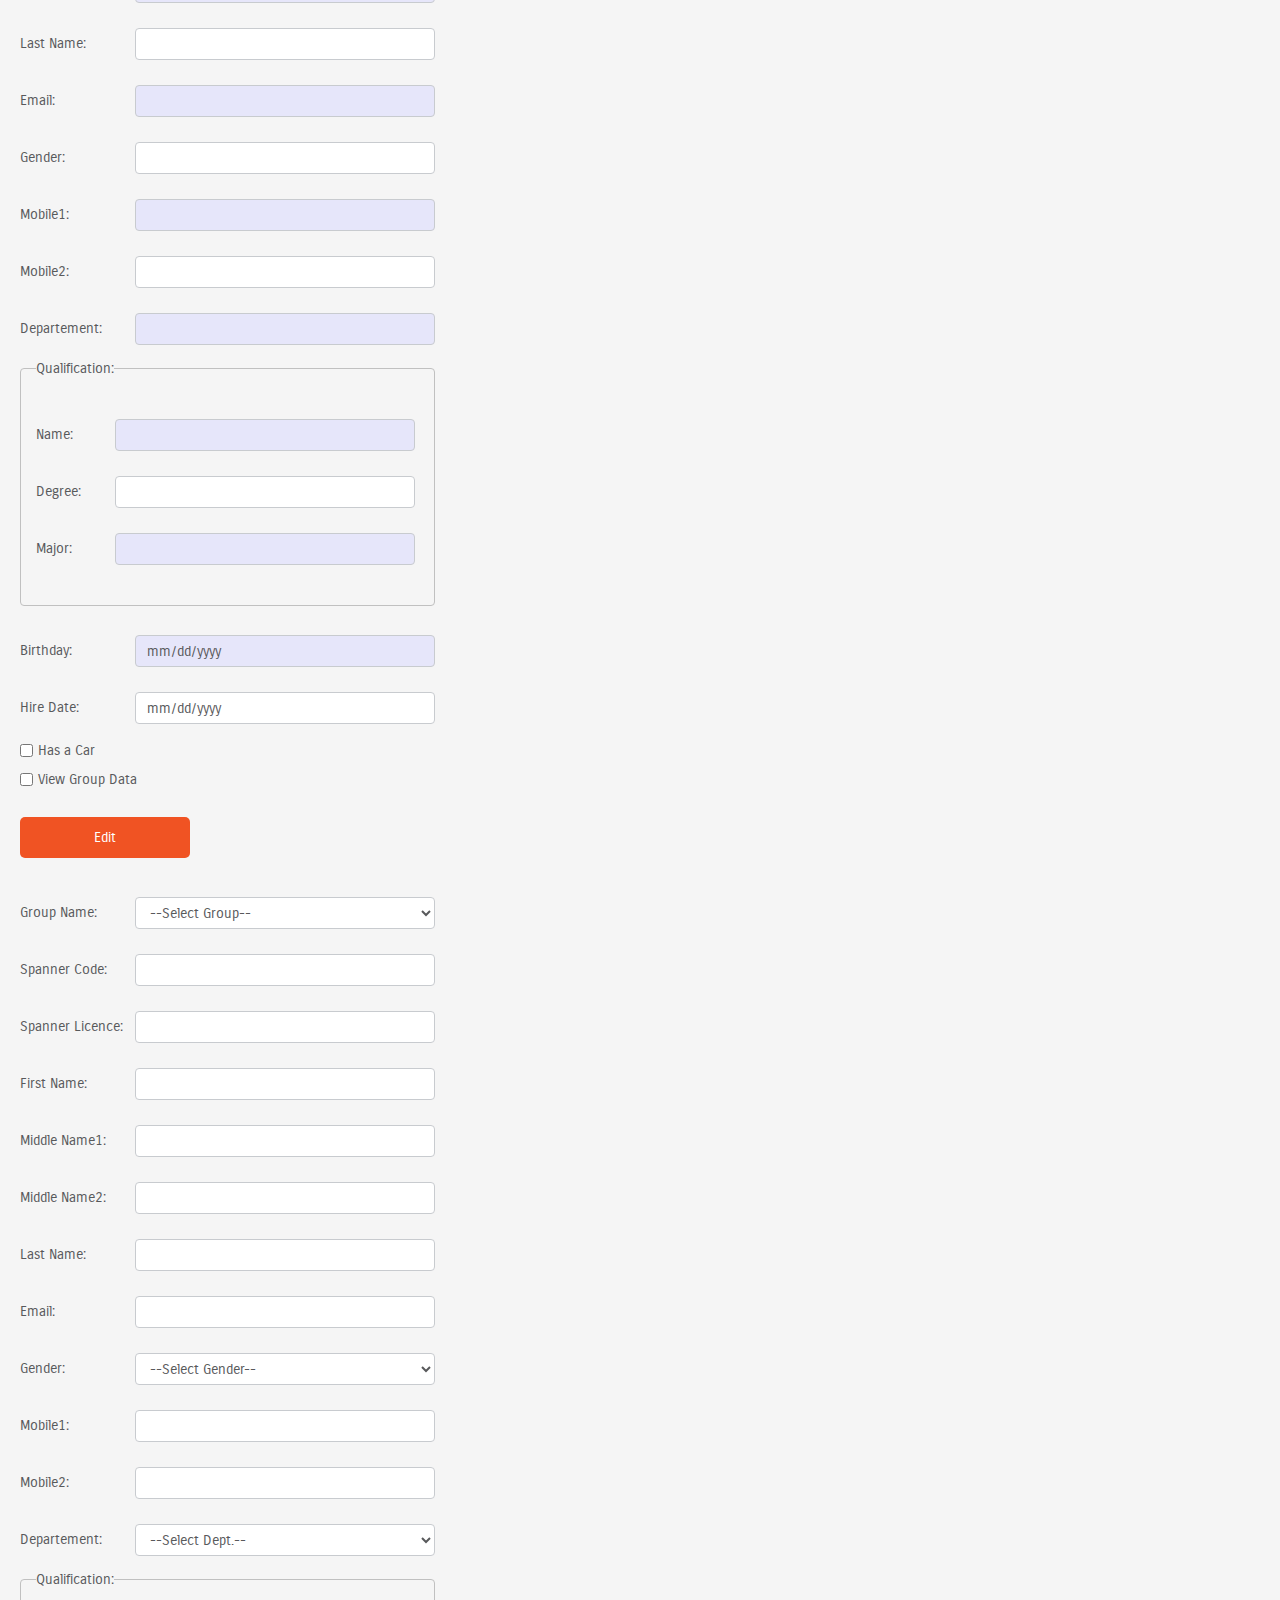
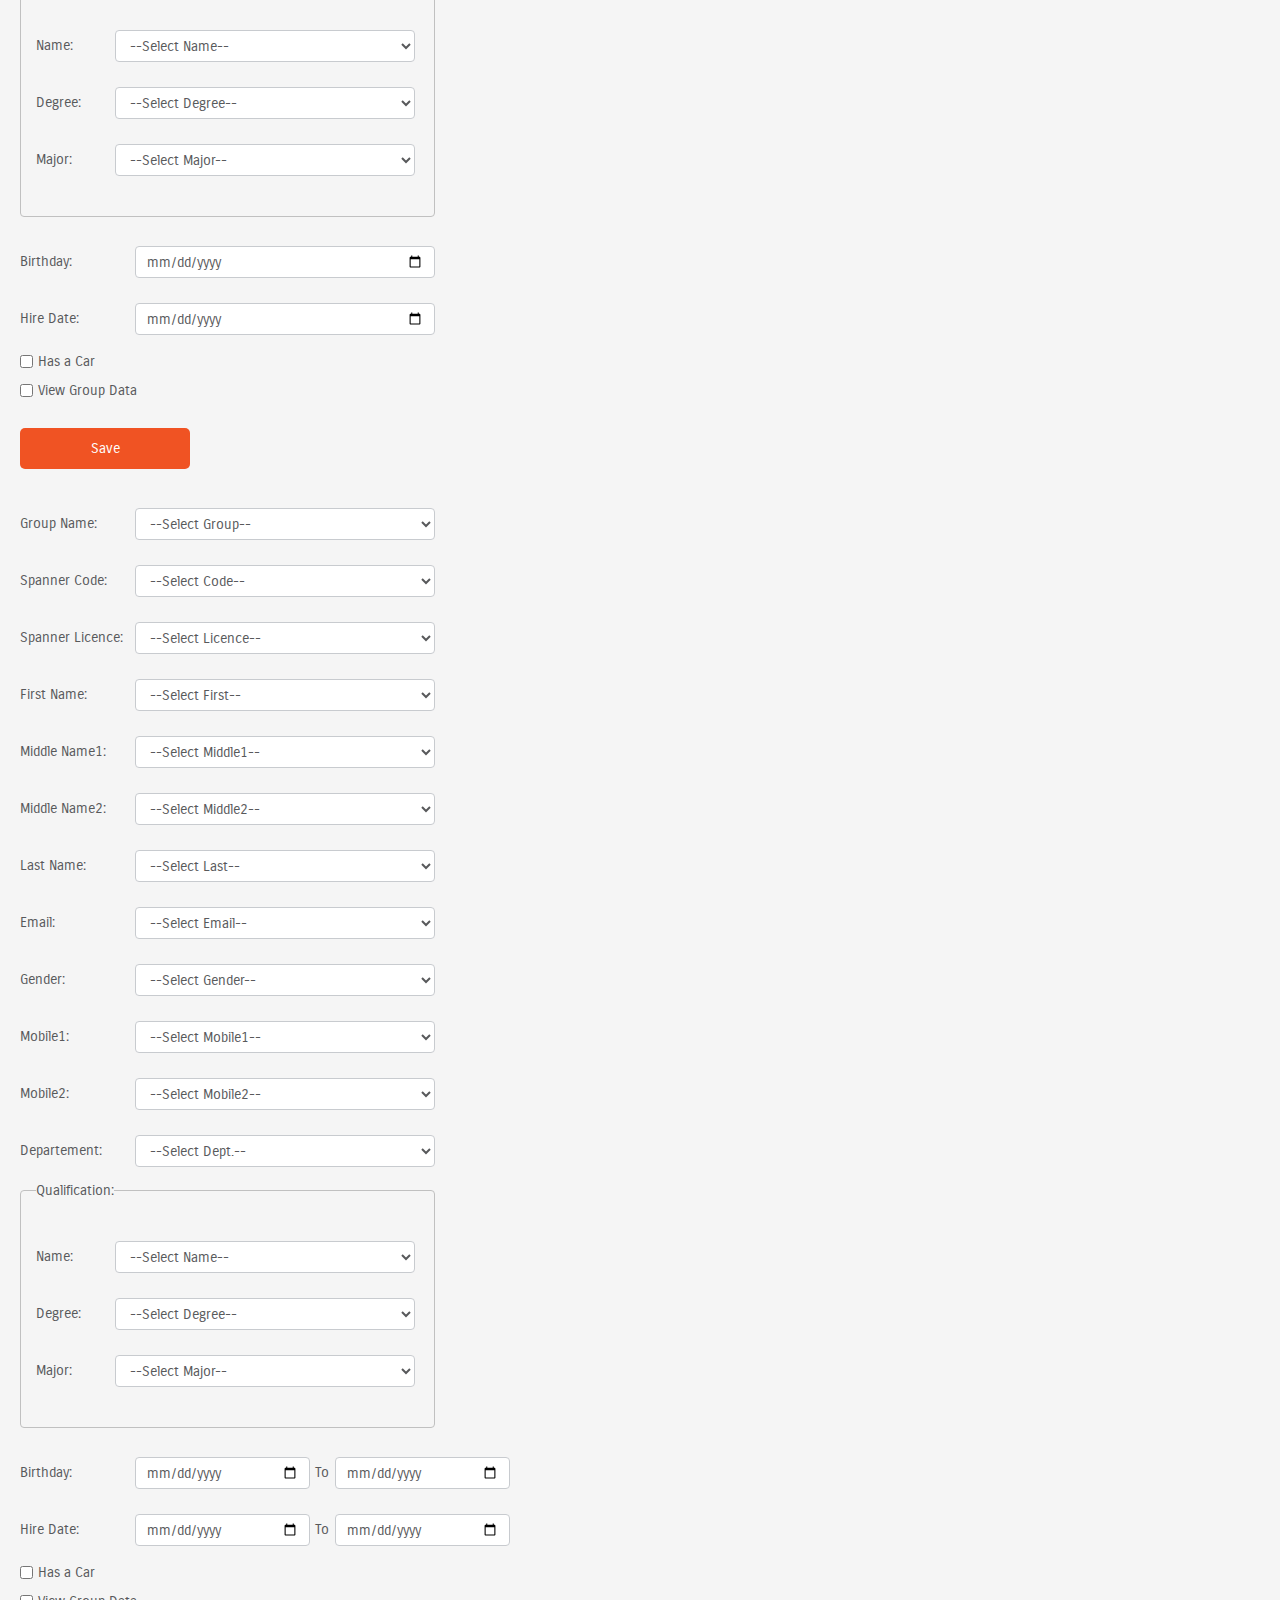
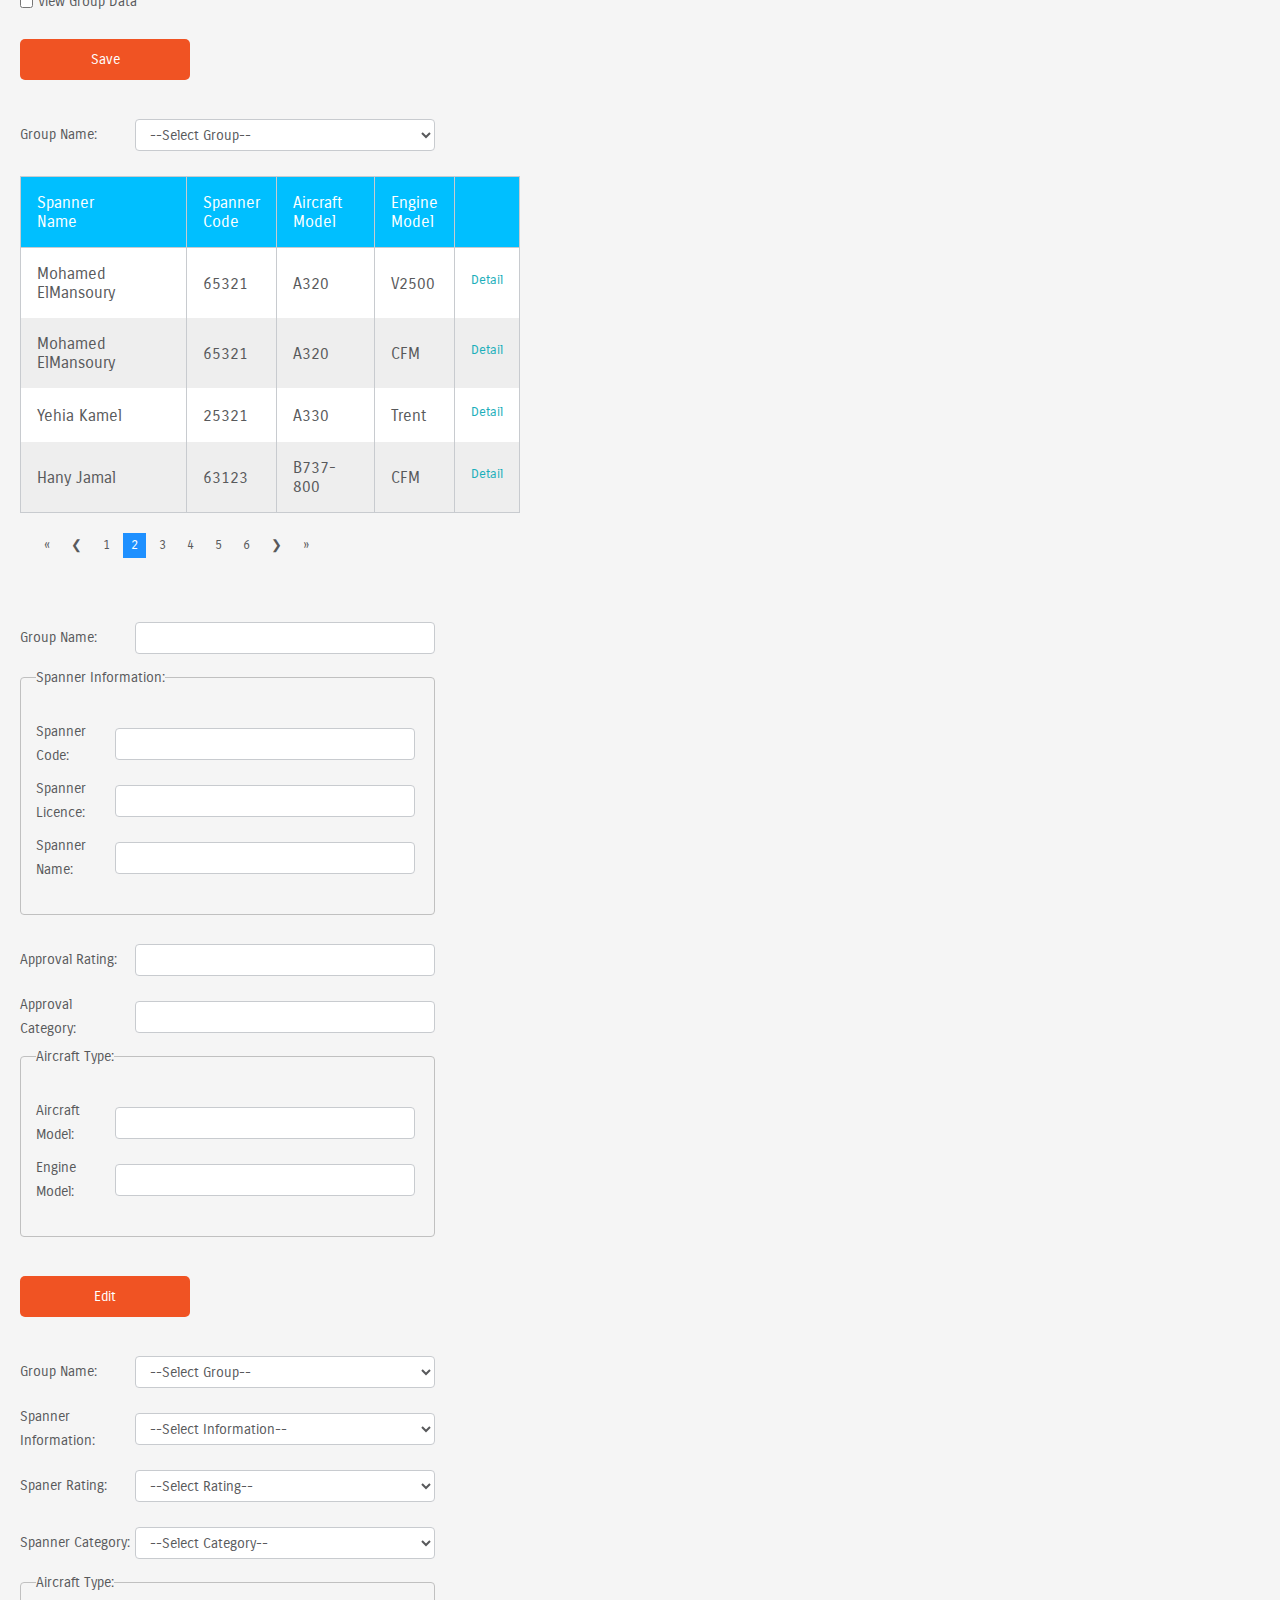
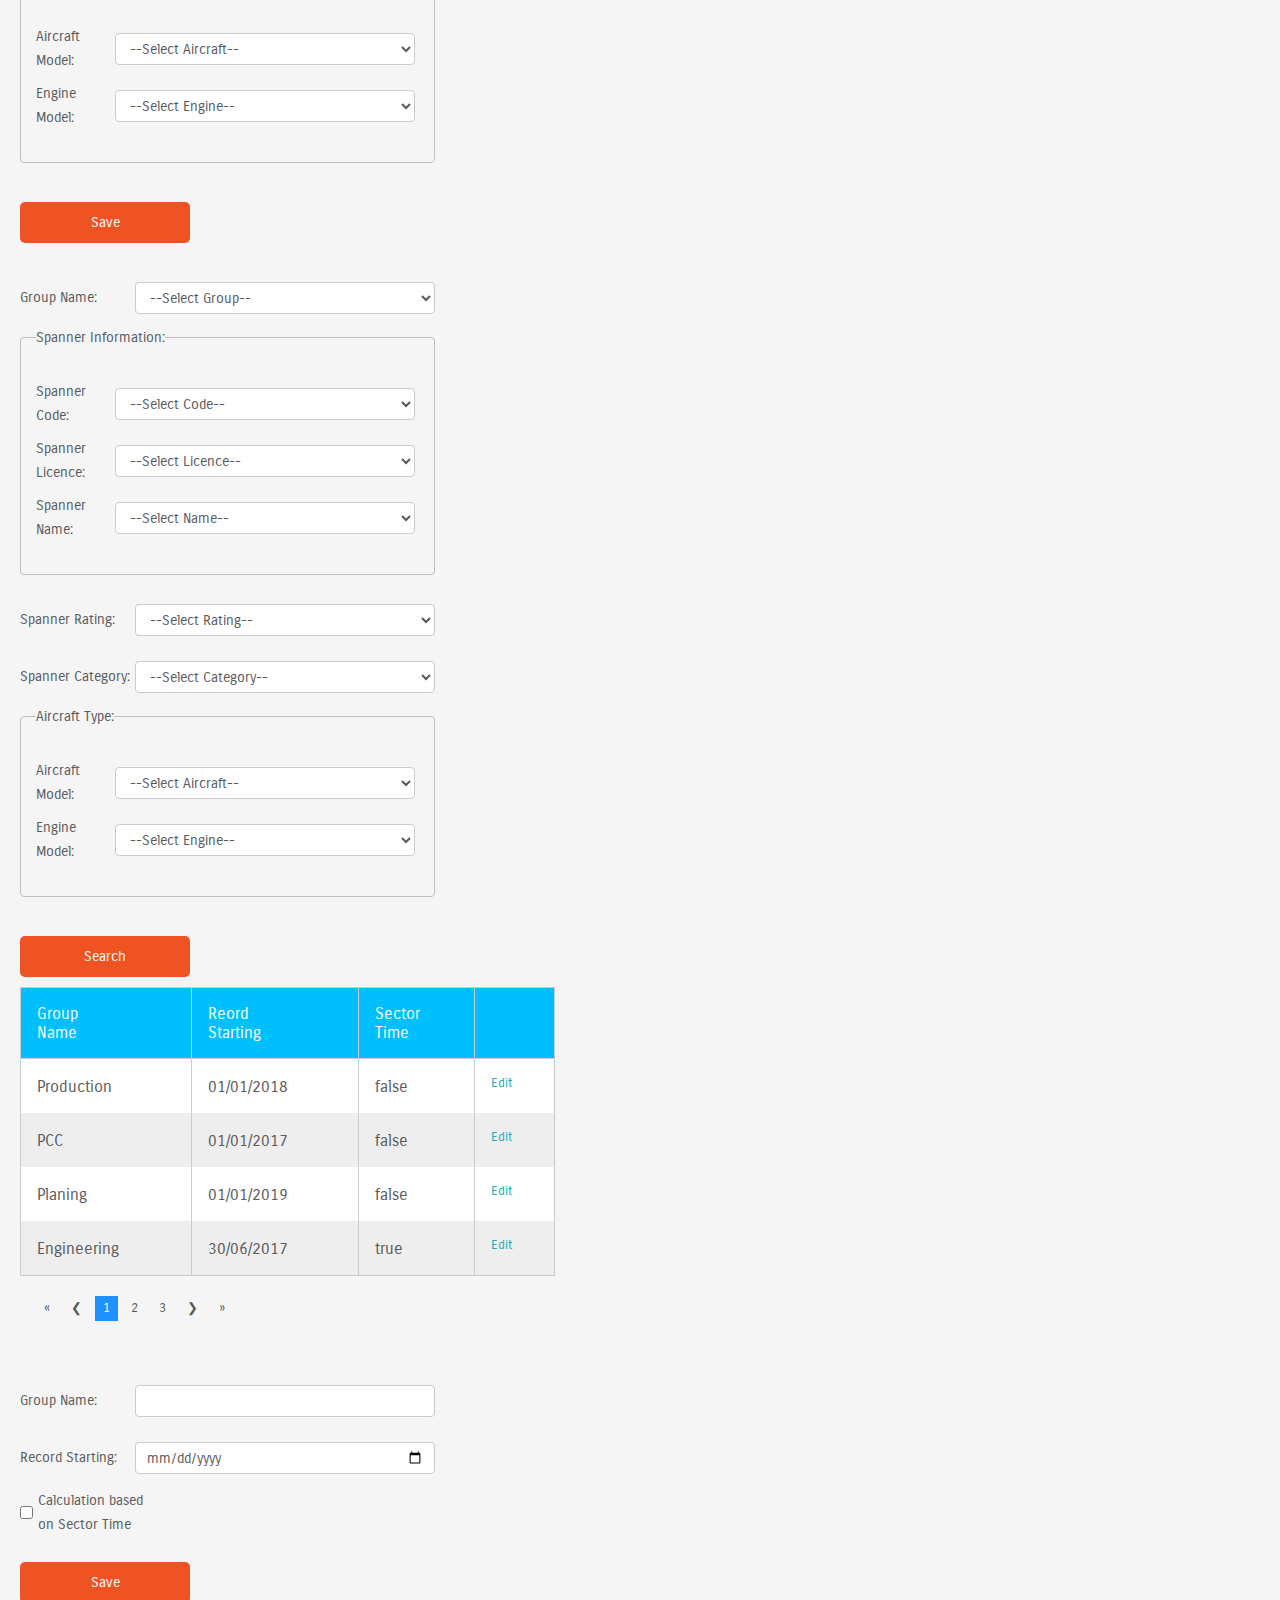
==== commit d29eaf92: "The 7th perliminary commit End of Organizer UI with general selector" ====
--- a/FlightSpanners/UI/index.html
+++ b/FlightSpanners/UI/index.html
@@ -39,20 +39,26 @@
 			</div>
       <div class="icon-right">
 				<p>
-					<i class="fas fa-user-circle"></i> <br> <span>Personal Data</span>
-				</p>				
+					<i class="far fa-user-circle"></i> <br> <span>Personal Data</span>
+				</p>
 				<p>
-					<i class="fas fa-users-cog"></i> <br> <span>Spanners Data</span>
-				</p>				
+					<i class="fas fa-users"></i> <br> <span>Group Data</span>
+				</p>
+				<p>
+					<i class="far fa-id-card"></i> <br> <span>Approvals</span>
+				</p>
+				<p>
+					<i class="far fa-user"></i> <br> <span>Spanners Data</span>
+				</p>
 				<p>
 					<i class="fas fa-user-slash"></i> <br> <span>In-Active Days</span>
-				</p>				
+				</p>
 				<p>
 					<i class="fas fa-plane"></i> <br> <span>Flights Summary</span>
-				</p>				
+				</p>
 				<p>
 					<i class="fas fa-plane-departure"></i> <br> <span>Flight Records</span>
-				</p>				
+				</p>
         <p>
 					<i class="fas fa-sign-in-alt"></i> <br> <span>Sign in</span>
 				</p>
@@ -84,14 +90,14 @@
 						<ul class="ul-sub">
 							<li><a href="#">Add</a></li>
 							<li><a href="#">View Unprocessed</a></li>
-							<li><a href="#">View Group</a></li>
+							<li><a href="#">View All</a></li>
 							<li><a href="#">Search</a></li>
 						</ul>
 					</li>
 					<li>
 						<span><i class="fas fa-plane"></i>&nbsp;Flights Summary</span>
 						<ul class="ul-sub">
-								<li><a href="#">View Group</a></li>
+								<li><a href="#">View All</a></li>
 								<li><a href="#">Search</a></li>
 						</ul>
 					</li>
@@ -99,17 +105,33 @@
 						<span><i class="fas fa-user-slash"></i>&nbsp;In-Active Days</span>
 						<ul class="ul-sub">
 								<li><a href="#">Add</a></li>
-								<li><a href="#">View Group</a></li>
+								<li><a href="#">View All</a></li>
 								<li><a href="#">Search</a></li>
 						</ul>						
 					</li>
 					<li>
-						<span><i class="fas fa-users-cog"></i>&nbsp;Spanners Data</span>
+						<span><i class="fas fa-user"></i>&nbsp;Spanners Data</span>
 						<ul class="ul-sub">
 								<li><a href="#">Add</a></li>
-								<li><a href="#">View Group</a></li>
+								<li><a href="#">View All</a></li>
 								<li><a href="#">Search</a></li>
 						</ul>				
+					</li>
+					<li>
+						<span><i class="fas fa-id-card"></i>&nbsp;Approvals</span>
+						<ul class="ul-sub">
+								<li><a href="#">Add</a></li>
+								<li><a href="#">View All</a></li>
+								<li><a href="#">Search</a></li>
+						</ul>						
+					</li>					
+					<li>
+						<span><i class="fas fa-users"></i>&nbsp;Group Data</span>
+						<ul class="ul-sub">
+								<li><a href="#">Add</a></li>
+								<li><a href="#">View All</a></li>
+								<li><a href="#">Search</a></li>
+						</ul>						
 					</li>
 					<li>
 						<span><i class="fas fa-user-circle"></i>&nbsp;Personal Data</span>
@@ -117,7 +139,7 @@
 								<li><a href="#">View Mine</a></li>
 								<li><a href="#">Change Password</a></li>
 						</ul>						
-					</li>
+					</li>					
 					<li>
 						<a href="#"><i class="fas fa-sign-out-alt"></i>&nbsp;Log out</a>
 					</li>
@@ -133,64 +155,54 @@
 			<div class="main-container">
 				<!-- Start of form signin -->										
 				<form method="POST" class="form form-signin">
-					<input type="text" class="input-text" placeholder="Code">
-					<input type="password" class="input-text" placeholder="Password">
+					<br/><input type="text" class="input-text" placeholder="Code">
+					<br/><input type="password" class="input-text" placeholder="Password">
 					<a href="#">Forgot Password?</a>
-					<input type="submit" class="submit" value="Sign in">
-					<label>Don't have an account?</label>&nbsp;<a href="#">Call Organizer</a>
+					<br/><input type="submit" class="submit" value="Sign in">
+					<br/><label>Don't have an account?</label>&nbsp;<a href="#">Call Administrator</a>
 				</form>
 				<!-- End of form signin -->
 				<!-- Start of form change-password -->
 				<form method="POST" class="form form-change-password">
-					<input type="password" class="input-text" placeholder="Old Password">
-					<input type="password" class="input-text" placeholder="New Password">
-					<input type="password" class="input-text" placeholder="Confirm New Password">
-					<input type="submit" class="submit" value="Change Password">
+					<br/><input type="password" class="input-text" placeholder="Old Password">
+					<br/><input type="password" class="input-text" placeholder="New Password">
+					<br/><input type="password" class="input-text" placeholder="Confirm New Password">
+					<br/><input type="submit" class="submit" value="Change Password">
 				</form>
 				<!-- End of form change-password -->
 				<!-- Start of form forgot -->
 				<form method="GET" class="form form-forgot-unregistered">
-					<label>Forgot Password</label>
+					<br/><label>Forgot Password</label>
+					<br/><label>Call Administrator at: </label>
+					<input type="text" class="input-text" readonly >
+				</form>
+				<!-- End of form forgot -->
+				<!-- Start of form unregistered  -->
+				<form method="GET" class="form form-forgot-unregistered">
+					<br/><label>Unregistered User</label>
+					<br/><label>Call Administrator at: </label>
+					<input type="text" class="input-text" readonly >
+				</form>
+				<!-- End of form unregistered  -->
+				<!-- Start of form flightrecords-organizer-viewall &lang;&lt;&lsaquo;-->
+				<form method="GET" class="form form-flightrecords-organizer-viewall">
+					<br/><label>Group Name: </label>
 					<select>
 						<option value="">--Select Group--</option>
 						<option value="first">First Group</option> 
 						<option value="second" >Second Group</option>
 						<option value="third">Third Group</option>
 					</select>
-					<br/><label>Call Organizer at: </label>
-					<input type="text" class="input-text" readonly >
-				</form>
-				<!-- End of form forgot -->
-				<!-- Start of form unregistered  -->
-				<form method="GET" class="form form-forgot-unregistered">
-					<label>Unregistered User</label>
-					<select>
-						<option value="">--Select Group--</option>
-						<option value="first">First Group</option> 
-						<option value="second" >Second Group</option>
-						<option value="third">Third Group</option>
-					</select>
-					<br/><label>Call Organizer at: </label>
-					<input type="text" class="input-text" readonly >
-				</form>
-				<!-- End of form unregistered  -->
-				<!-- Start of form flightrecords-organizer-viewall &lang;&lt;&lsaquo;-->
-				<form method="GET" class="form form-flightrecords-organizer-viewall">
-					<select>
-						<option value="">--Select Group--</option>
-						<option value="first">First Group</option> 
-						<option value="second" >Second Group</option>
-						<option value="third">Third Group</option>
-					</select>
 					<div class="table-container">
 						<table>
 							<thead>
 								<tr>
-									<th>Flt Date</th>
+									<th>Flight<br/>Date</th>
 									<th>Time</th>
 									<th>From</th>
-									<th>To</th>	
-									<th>Code</th>
+									<th>To</th>
+									<th>Spanner<br/>Name</th>
+									<th>Spanner<br/>Code</th>
 									<th></th>																
 								</tr>
 							</thead>
@@ -200,6 +212,7 @@
 									<td>18:30</td>
 									<td>CAI</td>
 									<td>RUH</td>
+									<td>Mohamed Wahid</td>
 									<td>65321</td>
 									<td><a href="#">Detail</a></td>
 								</tr>
@@ -208,6 +221,7 @@
 									<td>18:30</td>
 									<td>CAI</td>
 									<td>RUH</td>
+									<td>Ahmed Hanafy</td>
 									<td>65321</td>
 									<td><a href="#">Detail</a></td>
 								</tr>
@@ -216,13 +230,14 @@
 									<td>18:30</td>
 									<td>CAI</td>
 									<td>RUH</td>
+									<td>Jamal Atia</td>
 									<td>65321</td>
 									<td><a href="#">Detail</a></td>
 								</tr>							
 							</tbody>
 							<tfoot>
 								<tr>
-									<td colspan="6">
+									<td colspan="7">
 										<div class="pagination">
 											<a href="#">&laquo;</a>
 											<a href="#">❮</a>
@@ -242,9 +257,9 @@
 					</div>
 				</form>
 				<!-- End form flightrecords-organizer-viewall -->
-				<!-- Start form flightrecords-organizer-detail &lang;&lt;&lsaquo;-->
+				<!-- Start form flightrecords-organizer-detail -->
 				<form method="GET" class="form form-flightrecords-organizer-detail">
-					<label>Group: </label>
+					<br/><label>Group Name: </label>
 					<input type="text" class="input-text" readonly>
 					<br/><label>Record Date: </label>
 					<input type="text" class="input-text" readonly>					
@@ -252,14 +267,19 @@
 					<input type="text" class="input-text" readonly>
 					<br/><label>Flight Time: </label>
 					<input type="text" class="input-text" readonly>
-					<br/><label>Flight Path: </label>
-					<input type="text" class="input-text" readonly>
+					<fieldset>
+						<legend>Flight Data: </legend>
+						<br/><input type="checkbox" class="input-checkbox" onclick="return false;"><!-- This requires JS enabled-->					
+						<label>Local Flight</label>
+						<input type="checkbox" class="input-checkbox" onclick="return false;"><!-- This requires JS enabled-->
+						<label>Cargo Flight</label>	
+						<br/><label>Flight Information: </label>					
+						<input type="text" class="input-text" readonly>
+					</fieldset>							
 					<br/><label>Aircraft Type: </label>
 					<input type="text" class="input-text" readonly>
-					<br/><label>Spanner Code: </label>
+					<br/><label>Approval Detail: </label>
 					<input type="text" class="input-text" readonly>	
-					<br/><label>Spanner Name: </label>
-					<input type="text" class="input-text" readonly>
 					<br/><label>Destination Type: </label>
 					<input type="text" class="input-text" readonly>	
 					<br/><label>Eligibility Type: </label>
@@ -273,6 +293,7 @@
 				<!-- End form flightrecords-organizer-detail -->
 				<!-- Start form flightrecords-organizer-editadd -->
 				<form method="GET" class="form form-flightrecords-organizer-editadd">
+					<br/><label>Group Name: </label>
 					<select>
 						<option value="">--Select Group--</option>
 						<option value="first">First Group</option> 
@@ -283,26 +304,31 @@
 					<input type="date" class="input-text">
 					<br/><label>Flight Time: </label>
 					<input type="time" class="input-text">
-					<br/><label>Flight Path: </label>
-					<select>
-						<option value="">--Select Path--</option>
-						<option value="first">CAI/RUH</option> 
-						<option value="second" >CAI/ADD</option>
-					</select>					
+					<fieldset>
+						<legend>Flight Data:</legend>
+						<br/><input type="checkbox" class="input-checkbox">						
+						<label> Local Flight</label>
+						<input type="checkbox" class="input-checkbox">
+						<label> Cargo Flight</label>						
+						<br/><label>Flight Information: </label>
+						<select>
+							<option value="">--Select Information--</option>
+							<option value="first">CAI/RUH, 3hrs</option> 
+							<option value="second" >CAI/ADD, 2.5hrs, 2Bonus</option>
+						</select>
+					</fieldset>
 					<br/><label>Aircraft Type: </label>
 					<select>
 						<option value="">--Select Type--</option>
-						<option value="first">A320-CFM</option> 
-						<option value="second" >A330-Trent</option>
-					</select>
-					<br/><label>Spanner Code: </label>
-					<select>
-						<option value="">--Select Code--</option>
-						<option value="first">65321</option> 
-						<option value="second" >25617</option>
-					</select>
-					<br/><label>Spanner Name: </label>
-					<input type="text" class="input-text">
+						<option value="first">A320, CFM</option> 
+						<option value="second" >A330, Trent</option>
+					</select>
+					<br/><label>Approval Detail: </label>
+					<select>
+						<option value="">--Select Detail--</option>
+						<option value="first">Mohamed Ali, 25316, A&C, B1</option> 
+						<option value="second" >Alaa Ahmed, 83565, Elec, B2</option>
+					</select>
 					<br/><label>Destination Type: </label>
 					<select>
 						<option value="">--Select Type--</option>
@@ -326,6 +352,7 @@
 				<!-- End of form flightrecords-organizer-editadd -->		
 				<!-- Start of form flightrecords-organizer-search -->
 				<form method="GET" class="form form-flightrecords-organizer-search">
+					<br/><label>Group Name: </label>
 					<select>
 						<option value="">--Select Group--</option>
 						<option value="first">First Group</option> 
@@ -344,32 +371,85 @@
 					<input type="time" class="input-text text-fromto">
 					<label class="label-fromto"> To </label>
 					<input type="time" class="input-text text-fromto">
-					<br/><label>Flight Path: </label>
-					<select class="text-fromto">
-						<option value="">--Select Origin--</option>
-						<option value="first">CAI</option> 
-						<option value="second">CAI</option>
-					</select>
-					<label class="label-fromto"> To </label>
-					<select class="text-fromto">
-						<option value="">--Select Dest.--</option>
-						<option value="first">RUH</option> 
-						<option value="second">ADD</option>
-					</select>					
-					<br/><label>Aircraft Type: </label>
-					<select>
-						<option value="">--Select Type--</option>
-						<option value="first">A320-CFM</option> 
-						<option value="second" >A330-Trent</option>
-					</select>
-					<br/><label>Spanner Code: </label>
-					<select>
-						<option value="">--Select Code--</option>
-						<option value="first">65321</option> 
-						<option value="second" >25617</option>
-					</select>
-					<br/><label>Spanner Name: </label>
-					<input type="text" class="input-text">
+					<fieldset>
+						<legend>Flight Data:</legend>
+						<br/><input type="checkbox" class="input-checkbox">						
+						<label> Local Flight</label>
+						<input type="checkbox" class="input-checkbox">
+						<label> Cargo Flightt</label>						
+						<br/><label>Flight Sector: </label>
+						<input type="time" class="input-text text-fromto">
+						<label class="label-fromto"> To </label>
+						<input type="time" class="input-text text-fromto">
+						<br/><label>Flight Bounus: </label>
+						<input type="text" class="input-text text-fromto">
+						<label class="label-fromto"> To </label>
+						<input type="text" class="input-text text-fromto">						
+						<br/><label>Flight Path: </label>
+						<select class="text-fromto">
+							<option value="">--Select Origin--</option>
+							<option value="first">CAI</option> 
+							<option value="second">CAI</option>
+						</select>
+						<label class="label-fromto"> To </label>
+						<select class="text-fromto">
+							<option value="">--Select Destination--</option>
+							<option value="first">RUH</option> 
+							<option value="second">ADD</option>
+						</select>							
+					</fieldset>	
+					<fieldset>
+						<legend>Aircraft Type:</legend>
+						<br/><label>Aircraft Model: </label>
+						<select>
+							<option value="">--Select Aircraft--</option>
+							<option value="first">A320</option> 
+							<option value="second" >A330</option>
+						</select>
+						<br/><label>Engine Model: </label>
+						<select>
+							<option value="">--Select Engine--</option>
+							<option value="first">CFM</option> 
+							<option value="second" >Trent</option>
+						</select>						
+					</fieldset>
+					<fieldset>
+						<legend>Approval:</legend>
+						<br/><label>Spanner Code: </label>
+						<select>
+							<option value="">--Select Code--</option>
+							<option value="first">25316</option> 
+							<option value="second" >83565</option>
+						</select>
+						<br/><label>Spanner Licence: </label>
+						<select>
+							<option value="">--Select Licence--</option>
+							<option value="first">2146</option> 
+							<option value="second" >2911</option>
+						</select>	
+						<br/><label>Spanner Name: </label>
+						<select>
+							<option value="">--Select Name--</option>
+							<option value="first">Mohamed Ali</option> 
+							<option value="second" >Alaa Ahmed</option>
+						</select>							
+						<br/><label>Spanner Rating: </label>
+						<select>
+							<option value="">--Select Rating--</option>
+							<option value="first">Airframe</option>
+							<option value="second" >Engine</option>
+							<option value="first">Airframe & Engine</option>
+							<option value="second" >Elec</option>
+							<option value="second" >Avionics</option>
+							<option value="second" >Muli-X</option>
+						</select>
+						<br/><label>Spanner Category: </label>
+						<select>
+							<option value="">--Select Category--</option>
+							<option value="first">B1</option>
+							<option value="second" >B2</option>
+						</select>
+					</fieldset>						
 					<br/><label>Destination Type: </label>
 					<select>
 						<option value="">--Select Type--</option>
@@ -395,6 +475,7 @@
 				<!-- End of form flightrecords-organizer-search -->
 				<!-- Start of form flightsummary-organizer-viewall -->
 				<form method="GET" class="form form-flightsummary-organizer-viewall">
+					<br/><label>Group Name: </label>
 					<select>
 						<option value="">--Select Group--</option>
 						<option value="first">First Group</option>
@@ -405,8 +486,8 @@
 						<table>
 							<thead>
 								<tr>
-									<th>Code</th>
-									<th>Name</th>
+									<th>Spanner<br/>Name</th>									
+									<th>Spanner<br/>Code</th>
 									<th>Deserved<br/>Flights</th>
 									<th>InActive<br/>Days</th>	
 									<th></th>																
@@ -414,29 +495,29 @@
 							</thead>
 							<tbody>
 								<tr>
+									<td>Mohamed ElMansoury</td>
 									<td>65321</td>
-									<td>Mohamed ElMansoury</td>
 									<td>4</td>
 									<td>104</td>
 									<td><a href="#">Detail</a></td>
 								</tr>
 								<tr>
+									<td>Ahmed Samir</td>
 									<td>82311</td>
-									<td>Ahmed Samir</td>
 									<td>0</td>
 									<td>75</td>
 									<td><a href="#">Detail</a></td>
 								</tr>
 								<tr>
+									<td>Yehia Kamel</td>									
 									<td>25321</td>
-									<td>Yehia Kamel</td>
 									<td>2</td>
 									<td>0</td>									
 									<td><a href="#">Detail</a></td>
 								</tr>						
 								<tr>
+									<td>Hany Jamal</td>									
 									<td>63123</td>
-									<td>Hany Jamal</td>
 									<td>1</td>
 									<td>91</td>									
 									<td><a href="#">Detail</a></td>
@@ -466,14 +547,17 @@
 				<!-- End of form flightsummary-organizer-viewall -->
 				<!-- Start of form flightsummary-organizer-detail -->
 				<form method="GET" class="form form-flightsummary-organizer-detail">
-					<label>Group: </label>
+					<br/><label>Group Name: </label>
 					<input type="text" class="input-text" readonly>	
-					<br/><label>Code: </label>
-					<input type="text" class="input-text" readonly>					
-					<br/><label>Licence Number: </label>
-					<input type="text" class="input-text" readonly>
-					<br/><label>Name: </label>
-					<input type="text" class="input-text" readonly>
+					<fieldset>
+						<legend>Spanner Info:</legend>
+						<br/><label>Spanner Code: </label>
+						<input type="text" class="input-text" readonly>	
+						<br/><label>Spanner Licence: </label>
+						<input type="text" class="input-text" readonly>					
+						<br/><label>Spanner Name: </label>
+						<input type="text" class="input-text" readonly>
+					</fieldset>
 					<br/><label>Deserved Flights: </label>
 					<input type="text" class="input-text" readonly>
 					<br/><label>Balance: </label>
@@ -495,31 +579,39 @@
 					<br/><label>Month Flights: </label>
 					<input type="text" class="input-text" readonly>						
 					<br/><input type="checkbox" class="input-checkbox" onclick="return false;"><!-- This requires JS enabled-->
-					<label> Currently InActive</label>	
+					<label>Currently InActive</label>	
 				</form>
 				<!-- End of form flightsummary-organizer-detail -->
 				<!-- Start of form flightsummary-organizer-search -->
 				<form method="GET" class="form form-flightsummary-organizer-search">
+					<br/><label>Group Name: </label>
 					<select>
 						<option value="">--Select Group--</option>
 						<option value="first">First Group</option> 
 						<option value="second" >Second Group</option>
 						<option value="third">Third Group</option>
 					</select>
-					<br/><label>Spanner Code: </label>
-					<select>
-						<option value="">--Select Code--</option>
-						<option value="first">65321</option> 
-						<option value="second" >25617</option>
-					</select>
-					<br/><label>Spanner Licence: </label>
-					<select>
-						<option value="">--Select Licence--</option>
-						<option value="first">65321</option> 
-						<option value="second" >25617</option>
-					</select>					
-					<br/><label>Spanner Name: </label>
-					<input type="text" class="input-text">					
+					<fieldset>
+						<legend>Spanner Information:</legend>					
+						<br/><label>Spanner Code: </label>
+						<select>
+							<option value="">--Select Code--</option>
+							<option value="first">65321</option> 
+							<option value="second" >25617</option>
+						</select>
+						<br/><label>Spanner Licence: </label>
+						<select>
+							<option value="">--Select Licence--</option>
+							<option value="first">2329</option> 
+							<option value="second" >2715</option>
+						</select>					
+						<br/><label>Spanner Name: </label>
+						<select>
+							<option value="">--Select Name--</option>
+							<option value="first">Mohamed Ali</option> 
+							<option value="second" >Alaa Ahmed</option>
+						</select>
+					</fieldset>
 					<br/><label>Deserved Flights: </label>
 					<input type="text" class="input-text text-fromto">
 					<label class="label-fromto"> To </label>
@@ -567,6 +659,7 @@
 				<!-- End of form flightsummary-organizer-search -->
 				<!-- Start of form inactivedays-organizer-viewall -->
 				<form method="GET" class="form form-inactivedays-organizer-viewall">
+					<br/><label>Group Name: </label>
 					<select>
 						<option value="">--Select Group--</option>
 						<option value="first">First Group</option>
@@ -577,8 +670,8 @@
 						<table>
 							<thead>
 								<tr>
-									<th>Code</th>
-									<th>Name</th>
+									<th>Spanner<br/>Name</th>
+									<th>Spanner<br/>Code</th>
 									<th>InActive<br/>Now</th>										
 									<th>InActive<br/>Days</th>
 									<th></th>																
@@ -586,29 +679,29 @@
 							</thead>
 							<tbody>
 								<tr>
+									<td>Mohamed ElMansoury</td>
 									<td>65321</td>
-									<td>Mohamed ElMansoury</td>
 									<td>true</td>
 									<td>104</td>
 									<td><a href="#">Detail</a></td>
 								</tr>
 								<tr>
+									<td>Ahmed Samir</td>
 									<td>82311</td>
-									<td>Ahmed Samir</td>
 									<td>false</td>
 									<td>75</td>
 									<td><a href="#">Detail</a></td>
 								</tr>
 								<tr>
+									<td>Yehia Kamel</td>
 									<td>25321</td>
-									<td>Yehia Kamel</td>
 									<td>false</td>
 									<td>0</td>									
 									<td><a href="#">Detail</a></td>
 								</tr>						
 								<tr>
+									<td>Hany Jamal</td>
 									<td>63123</td>
-									<td>Hany Jamal</td>
 									<td>true</td>
 									<td>91</td>									
 									<td><a href="#">Detail</a></td>
@@ -638,12 +731,17 @@
 				<!-- End of form inactivedays-organizer-viewall -->
 				<!-- Start of form inactivedays-organizer-detail -->
 				<form method="GET" class="form form-inactivedays-organizer-detail">
-					<label>Group: </label>
-					<input type="text" class="input-text" readonly>
-					<br/><label>Spanner Code: </label>
-					<input type="text" class="input-text" readonly>					
-					<br/><label>Spanner Name: </label>
-					<input type="text" class="input-text" readonly>
+					<br/><label>Group Name: </label>
+					<input type="text" class="input-text" readonly>
+					<fieldset>
+						<legend>Spanner Information:</legend>
+						<br/><label>Spanner Code: </label>
+						<input type="text" class="input-text" readonly>	
+						<br/><label>Spanner Licence: </label>
+						<input type="text" class="input-text" readonly>					
+						<br/><label>Spanner Name: </label>
+						<input type="text" class="input-text" readonly>
+					</fieldset>
 					<br/><label>InActive Days: </label>
 					<input type="text" class="input-text" readonly>
 					<br/><label>Start Date: </label>
@@ -651,51 +749,62 @@
 					<br/><label>End Date: </label>
 					<input type="date" class="input-text" readonly>	
 					<br/><input type="checkbox" class="input-checkbox" onclick="return false;"><!-- This requires JS enabled-->
-					<label> Currently InActive</label>	
+					<label>Currently InActive</label>	
 					<br/><input type="submit" class="submit" value="Edit">
 				</form>
 				<!-- End of form inactivedays-organizer-detail -->
 				<!-- Start of form inactivedays-organizer-editadd -->
 				<form method="GET" class="form form-inactivedays-organizer-editadd">
+					<br/><label>Group Name: </label>
 					<select>
 						<option value="">--Select Group--</option>
 						<option value="first">First Group</option> 
 						<option value="second" >Second Group</option>
 						<option value="third">Third Group</option>
 					</select>
-					<br/><label>Spanner Code: </label>
-					<select>
-						<option value="">--Select Code--</option>
-						<option value="first">65321</option> 
-						<option value="second" >25617</option>
-					</select>
-					<br/><label>Spanner Name: </label>
-					<input type="text" class="input-text">
+					<br/><label>Spanner Information: </label>
+					<select>
+						<option value="">--Select Information--</option>
+						<option value="first">Ahmed Ragaee, 65321, 2329</option> 
+						<option value="second" >Saleh Mohamed, 25617, 2734</option>
+					</select>
 					<br/><label>Start Date: </label>
 					<input type="date" class="input-text">
 					<br/><label>End Date: </label>
 					<input type="date" class="input-text">
-					<br/><label>InActive Days: </label>
-					<input type="text" class="input-text">
 					<br/><input type="submit" class="submit" value="Save">
 				</form>
 				<!-- End of form inactivedays-organizer-editadd -->
 				<!-- Start of form inactivedays-organizer-search -->
 				<form method="GET" class="form form-inactivedays-organizer-search">
+					<br/><label>Group Name: </label>
 					<select>
 						<option value="">--Select Group--</option>
 						<option value="first">First Group</option> 
 						<option value="second" >Second Group</option>
 						<option value="third">Third Group</option>
 					</select>
-					<br/><label>Spanner Code: </label>
-					<select>
-						<option value="">--Select Code--</option>
-						<option value="first">65321</option> 
-						<option value="second" >25617</option>
-					</select>
-					<br/><label>Spanner Name: </label>
-					<input type="text" class="input-text">					
+					<fieldset>
+						<legend>Spanner Information:</legend>
+						<br/><label>Spanner Code: </label>
+						<select>
+							<option value="">--Select Code--</option>
+							<option value="first">65321</option> 
+							<option value="second" >25617</option>
+						</select>
+						<br/><label>Spanner Licence: </label>
+						<select>
+							<option value="">--Select Licence--</option>
+							<option value="first">2329</option> 
+							<option value="second" >2734</option>
+						</select>						
+						<br/><label>Spanner Name: </label>
+						<select>
+							<option value="">--Select Name--</option>
+							<option value="first">Ahmed Ragaee</option> 
+							<option value="second" >Saleh Mohamed</option>
+						</select>												
+					</fieldset>
 					<br/><label>Start Date: </label>
 					<input type="date" class="input-text text-fromto">
 					<label class="label-fromto"> To </label>
@@ -713,6 +822,7 @@
 				<!-- End of form inactivedays-organizer-search -->
 				<!-- Start of form spannerdata-organizer-viewall -->
 				<form method="GET" class="form form-spannerdata-organizer-viewall">
+					<br/><label>Group Name: </label>
 					<select>
 						<option value="">--Select Group--</option>
 						<option value="first">First Group</option>
@@ -723,39 +833,39 @@
 						<table>
 							<thead>
 								<tr>
-									<th>Code</th>
-									<th>Licence</th>									
-									<th>Name</th>
-									<th>Dept.</th>
+									<th>Spanner<br/>Name</th>
+									<th>Spanner<br/>Code</th>
+									<th>Spanner<br/>Licence</th>									
+									<th>Spanner<br/>Deptartement</th>
 									<th></th>																
 								</tr>
 							</thead>
 							<tbody>
 								<tr>
+									<td>Mohamed ElMansoury</td>
 									<td>65321</td>
 									<td>2425</td>									
-									<td>Mohamed ElMansoury</td>
 									<td>Engineering</td>
 									<td><a href="#">Detail</a></td>
 								</tr>
 								<tr>
+									<td>Ahmed Samir</td>									
 									<td>82311</td>
 									<td>2930</td>									
-									<td>Ahmed Samir</td>
 									<td>H6000</td>
 									<td><a href="#">Detail</a></td>
 								</tr>
 								<tr>
+									<td>Yehia Kamel</td>
 									<td>25321</td>
 									<td>2152</td>									
-									<td>Yehia Kamel</td>
 									<td>H8000</td>									
 									<td><a href="#">Detail</a></td>
 								</tr>						
 								<tr>
+									<td>Hany Jamal</td>
 									<td>63123</td>
 									<td>2314</td>									
-									<td>Hany Jamal</td>
 									<td>T.S.</td>									
 									<td><a href="#">Detail</a></td>
 								</tr>															
@@ -781,10 +891,10 @@
 						</table>
 					</div>
 				</form>
-				<!-- End of form spannerdata-organizer-viewall -->				
-				<!-- Start of form spannerdata-organizer-detail -->
+				<!-- End form spannerdata-organizer-viewall -->				
+				<!-- Start form spannerdata-organizer-detail -->
 				<form method="GET" class="form form-spannerdata-organizer-detail">
-					<br/><label>Group: </label>
+					<br/><label>Group Name: </label>
 					<input type="text" class="input-text" readonly>	
 					<br/><label>Spanner Code: </label>
 					<input type="text" class="input-text" readonly>
@@ -808,19 +918,29 @@
 					<input type="text" class="input-text" readonly>
 					<br/><label>Departement: </label>
 					<input type="text" class="input-text" readonly>
-					<br/><label>Qualification: </label>
-					<input type="text" class="input-text" readonly>
+					<fieldset>
+						<legend>Qualification:</legend>
+						<br/><label>Name: </label>
+						<input type="text" class="input-text" readonly>	
+						<br/><label>Degree: </label>
+						<input type="text" class="input-text" readonly>
+						<br/><label>Major: </label>
+						<input type="text" class="input-text" readonly>																		
+					</fieldset>								
 					<br/><label>Birthday: </label>
 					<input type="date" class="input-text" readonly>
 					<br/><label>Hire Date: </label>
-					<input type="date" class="input-text" readonly>																																		
+					<input type="date" class="input-text" readonly>
+					<br/><input type="checkbox" class="input-checkbox" onclick="return false;"><!-- This requires JS enabled-->
+					<label> Has a Car</label>																																									
 					<br/><input type="checkbox" class="input-checkbox" onclick="return false;"><!-- This requires JS enabled-->
 					<label> View Group Data</label>	
 					<br/><input type="submit" class="submit" value="Edit">
 				</form>
-				<!-- End of form spannerdata-organizer-detail -->
-				<!-- Start of form spannerdata-organizer-editadd -->
+				<!-- End form spannerdata-organizer-detail -->
+				<!-- Start form spannerdata-organizer-editadd -->
 				<form method="GET" class="form form-spannerdata-organizer-editadd">
+					<br/><label>Group Name: </label>
 					<select>
 						<option value="">--Select Group--</option>
 						<option value="first">First Group</option> 
@@ -828,25 +948,17 @@
 						<option value="third">Third Group</option>
 					</select>
 					<br/><label>Spanner Code: </label>
-					<select>
-						<option value="">--Select Code--</option>
-						<option value="first">65321</option> 
-						<option value="second" >25617</option>
-					</select>
+					<input type="text" class="input-text">
 					<br/><label>Spanner Licence: </label>
-					<select>
-						<option value="">--Select Licence--</option>
-						<option value="first">65321</option> 
-						<option value="second" >25617</option>
-					</select>					
+					<input type="text" class="input-text">			
 					<br/><label>First Name: </label>
-					<input type="text" class="input-text">		
+					<input type="text" class="input-text">
 					<br/><label>Middle Name1: </label>
 					<input type="text" class="input-text">	
 					<br/><label>Middle Name2: </label>
 					<input type="text" class="input-text">
 					<br/><label>Last Name: </label>
-					<input type="text" class="input-text">																				
+					<input type="text" class="input-text">																	
 					<br/><label>Email: </label>
 					<input type="email" class="input-text">
 					<br/><label>Gender: </label>
@@ -866,16 +978,35 @@
 						<option value="second">H7000</option>
 						<option value="third">T.S.</option>						
 					</select>
-					<br/><label>Qualification: </label>
-					<select>
-						<option value="">--Select Qual.--</option>
-						<option value="first">Engineer</option> 
-						<option value="second">Technical</option>
-					</select>
+					<fieldset>
+						<legend>Qualification:</legend>
+						<br/><label>Name: </label>
+						<select>
+							<option value="">--Select Name--</option>
+							<option value="first">Engineer</option> 
+							<option value="second">Technician</option>
+						</select>
+						<br/><label>Degree: </label>
+						<select>
+							<option value="">--Select Degree--</option>
+							<option value="first">Associate</option> 
+							<option value="first">Bachelor</option> 
+							<option value="second">Master</option>
+							<option value="second">Doctoral</option>							
+						</select>
+						<br/><label>Major: </label>
+						<select>
+							<option value="">--Select Major--</option>
+							<option value="first">Mechanical</option> 
+							<option value="second">Electrical</option>
+						</select>											
+					</fieldset>								
 					<br/><label>Birthday: </label>
 					<input type="date" class="input-text">
 					<br/><label>Hire Date: </label>
-					<input type="date" class="input-text">																																		
+					<input type="date" class="input-text">
+					<br/><input type="checkbox" class="input-checkbox">
+					<label> Has a Car</label>																																								
 					<br/><input type="checkbox" class="input-checkbox">
 					<label> View Group Data</label>	
 					<br/><input type="submit" class="submit" value="Save">
@@ -883,6 +1014,7 @@
 				<!-- End of form spannerdata-organizer-editadd -->
 				<!-- Start of form spannerdata-organizer-search -->
 				<form method="GET" class="form form-spannerdata-organizer-search">
+					<br/><label>Group Name: </label>
 					<select>
 						<option value="">--Select Group--</option>
 						<option value="first">First Group</option> 
@@ -902,15 +1034,35 @@
 						<option value="second" >25617</option>
 					</select>					
 					<br/><label>First Name: </label>
-					<input type="text" class="input-text">		
+					<select>
+						<option value="">--Select First--</option>
+						<option value="first">Ahmed</option> 
+						<option value="second" >Mohamed</option>
+					</select>
 					<br/><label>Middle Name1: </label>
-					<input type="text" class="input-text">	
+					<select>
+						<option value="">--Select Middle1--</option>
+						<option value="first">Ali</option> 
+						<option value="second" >Hamed</option>
+					</select>
 					<br/><label>Middle Name2: </label>
-					<input type="text" class="input-text">
+					<select>
+						<option value="">--Select Middle2--</option>
+						<option value="first">Yousry</option> 
+						<option value="second" >Fahmy</option>
+					</select>
 					<br/><label>Last Name: </label>
-					<input type="text" class="input-text">																				
+					<select>
+						<option value="">--Select Last--</option>
+						<option value="first">ElMansory</option> 
+						<option value="second" >Oraby</option>
+					</select>
 					<br/><label>Email: </label>
-					<input type="email" class="input-text">
+					<select>
+						<option value="">--Select Email--</option>
+						<option value="first">abcdefg@yahoo.com</option> 
+						<option value="second" >mnbvcxz@yandex.com</option>
+					</select>
 					<br/><label>Gender: </label>
 					<select>
 						<option value="">--Select Gender--</option>
@@ -918,9 +1070,17 @@
 						<option value="second" >Female</option>
 					</select>	
 					<br/><label>Mobile1: </label>
-					<input type="text" class="input-text">
+					<select>
+						<option value="">--Select Mobile1--</option>
+						<option value="first">01112345678</option> 
+						<option value="second" >01002345678</option>
+					</select>
 					<br/><label>Mobile2: </label>
-					<input type="text" class="input-text">
+					<select>
+						<option value="">--Select Mobile2--</option>
+						<option value="first">01124563986</option> 
+						<option value="second" >01001368246</option>
+					</select>
 					<br/><label>Departement: </label>
 					<select>
 						<option value="">--Select Dept.--</option>
@@ -928,25 +1088,342 @@
 						<option value="second">H7000</option>
 						<option value="third">T.S.</option>						
 					</select>
-					<br/><label>Qualification: </label>
-					<select>
-						<option value="">--Select Qual.--</option>
-						<option value="first">Engineer</option> 
-						<option value="second">Technical</option>
-					</select>
+					<fieldset>
+						<legend>Qualification:</legend>
+						<br/><label>Name: </label>
+						<select>
+							<option value="">--Select Name--</option>
+							<option value="first">Engineer</option> 
+							<option value="second">Technician</option>
+						</select>
+						<br/><label>Degree: </label>
+						<select>
+							<option value="">--Select Degree--</option>
+							<option value="first">Associate</option> 
+							<option value="first">Bachelor</option> 
+							<option value="second">Master</option>
+							<option value="second">Doctoral</option>							
+						</select>
+						<br/><label>Major: </label>
+						<select>
+							<option value="">--Select Major--</option>
+							<option value="first">Mechanical</option> 
+							<option value="second">Electrical</option>
+						</select>											
+					</fieldset>							
 					<br/><label>Birthday: </label>
-					<input type="text" class="input-text text-fromto">
-					<label class="label-fromto"> To </label>
-					<input type="text" class="input-text text-fromto">
+					<input type="date" class="input-text text-fromto">
+					<label class="label-fromto"> To </label>
+					<input type="date" class="input-text text-fromto">
 					<br/><label>Hire Date: </label>
-					<input type="text" class="input-text text-fromto">
-					<label class="label-fromto"> To </label>
-					<input type="text" class="input-text text-fromto">		
+					<input type="date" class="input-text text-fromto">
+					<label class="label-fromto"> To </label>
+					<input type="date" class="input-text text-fromto">
+					<br/><input type="checkbox" class="input-checkbox">
+					<label> Has a Car</label>					
 					<br/><input type="checkbox" class="input-checkbox">
 					<label> View Group Data</label>	
 					<br/><input type="submit" class="submit" value="Save">
 				</form>
 				<!-- End of form spannerdata-organizer-search -->
+				<!-- Start of form approvals-organizer-viewall -->
+				<form method="GET" class="form form-approvals-organizer-viewall">
+					<br/><label>Group Name: </label>
+					<select>
+						<option value="">--Select Group--</option>
+						<option value="first">First Group</option>
+						<option value="second" >Second Group</option>
+						<option value="third">Third Group</option>
+					</select>
+					<div class="table-container">
+						<table>
+							<thead>
+								<tr>
+									<th>Spanner<br/>Name</th>
+									<th>Spanner<br/>Code</th>
+									<th>Aircraft<br/>Model</th>										
+									<th>Engine<br/>Model</th>
+									<th></th>																
+								</tr>
+							</thead>
+							<tbody>
+								<tr>
+									<td>Mohamed ElMansoury</td>
+									<td>65321</td>
+									<td>A320</td>
+									<td>V2500</td>
+									<td><a href="#">Detail</a></td>
+								</tr>
+								<tr>
+									<td>Mohamed ElMansoury</td>
+									<td>65321</td>
+									<td>A320</td>
+									<td>CFM</td>
+									<td><a href="#">Detail</a></td>
+								</tr>
+								<tr>
+									<td>Yehia Kamel</td>
+									<td>25321</td>
+									<td>A330</td>
+									<td>Trent</td>									
+									<td><a href="#">Detail</a></td>
+								</tr>						
+								<tr>
+									<td>Hany Jamal</td>
+									<td>63123</td>
+									<td>B737-800</td>
+									<td>CFM</td>									
+									<td><a href="#">Detail</a></td>
+								</tr>															
+							</tbody>
+							<tfoot>
+								<tr>
+									<td colspan="5">
+										<div class="pagination">
+											<a href="#">&laquo;</a>
+											<a href="#">❮</a>
+											<a href="#">1</a>
+											<a class="active" href="#">2</a>
+											<a href="#">3</a>
+											<a href="#">4</a>
+											<a href="#">5</a>
+											<a href="#">6</a>						
+											<a href="#">❯</a>
+											<a href="#">&raquo;</a>
+										</div>	
+									</td>
+								</tr>							
+							</tfoot>
+						</table>
+					</div>
+				</form>
+				<!-- End of form approvals-organizer-viewall -->
+				<!-- Start of form approvals-organizer-detail -->
+				<form method="GET" class="form form-approvals-organizer-detail">
+					<br/><label>Group Name: </label>
+					<input type="text" class="input-text" readonly>
+					<fieldset>
+						<legend>Spanner Information:</legend>
+						<br/><label>Spanner Code: </label>
+						<input type="text" class="input-text" readonly>	
+						<br/><label>Spanner Licence: </label>
+						<input type="text" class="input-text" readonly>					
+						<br/><label>Spanner Name: </label>
+						<input type="text" class="input-text" readonly>
+					</fieldset>
+					<br/><label>Approval Rating: </label>
+					<input type="text" class="input-text" readonly>
+					<br/><label>Approval Category: </label>
+					<input type="text" class="input-text" readonly>
+					<fieldset>
+						<legend>Aircraft Type:</legend>					
+						<br/><label>Aircraft Model: </label>
+						<input type="text" class="input-text" readonly>	
+						<br/><label>Engine Model: </label>
+						<input type="text" class="input-text" readonly>
+					</fieldset>
+					<br/><input type="submit" class="submit" value="Edit">
+				</form>
+				<!-- End of form approvals-organizer-detail -->
+				<!-- Start of form approvals-organizer-editadd -->
+				<form method="GET" class="form form-approvals-organizer-editadd">
+					<br/><label>Group Name: </label>
+					<select>
+						<option value="">--Select Group--</option>
+						<option value="first">First Group</option> 
+						<option value="second" >Second Group</option>
+						<option value="third">Third Group</option>
+					</select>
+					<br/><label>Spanner Information: </label>
+					<select>
+						<option value="">--Select Information--</option>
+						<option value="first">Ahmed Ragaee, 65321, 2329</option> 
+						<option value="second" >Saleh Mohamed, 25617, 2734</option>
+					</select>
+					<br/><label>Spaner Rating: </label>
+					<select>
+						<option value="">--Select Rating--</option>
+						<option value="first">Airframe</option>
+						<option value="second" >Engine</option>
+						<option value="first">Airframe & Engine</option>
+						<option value="second" >Elec</option>
+						<option value="second" >Avionics</option>
+						<option value="second" >Muli-X</option>
+					</select>
+					<br/><label>Spanner Category: </label>
+					<select>
+						<option value="">--Select Category--</option>
+						<option value="first">B1</option>
+						<option value="second" >B2</option>
+					</select>
+					<fieldset>
+						<legend>Aircraft Type:</legend>
+						<br/><label>Aircraft Model: </label>
+						<select>
+							<option value="">--Select Aircraft--</option>
+							<option value="first">A320</option> 
+							<option value="second" >A330</option>
+						</select>
+						<br/><label>Engine Model: </label>
+						<select>
+							<option value="">--Select Engine--</option>
+							<option value="first">CFM</option> 
+							<option value="second" >Trent</option>
+						</select>						
+					</fieldset>
+					<br/><input type="submit" class="submit" value="Save">
+				</form>
+				<!-- End of form approvals-organizer-editadd -->	
+				<!-- Start of form approvals-organizer-search -->
+				<form method="GET" class="form form-approvals-organizer-search">
+						<br/><label>Group Name: </label>
+						<select>
+							<option value="">--Select Group--</option>
+							<option value="first">First Group</option> 
+							<option value="second" >Second Group</option>
+							<option value="third">Third Group</option>
+						</select>
+						<fieldset>
+							<legend>Spanner Information:</legend>
+							<br/><label>Spanner Code: </label>
+							<select>
+								<option value="">--Select Code--</option>
+								<option value="first">65321</option> 
+								<option value="second" >25617</option>
+							</select>
+							<br/><label>Spanner Licence: </label>
+							<select>
+								<option value="">--Select Licence--</option>
+								<option value="first">2329</option> 
+								<option value="second" >2734</option>
+							</select>						
+							<br/><label>Spanner Name: </label>
+							<select>
+								<option value="">--Select Name--</option>
+								<option value="first">Ahmed Ragaee</option> 
+								<option value="second" >Saleh Mohamed</option>
+							</select>												
+						</fieldset>
+						<br/><label>Spanner Rating: </label>
+						<select>
+							<option value="">--Select Rating--</option>
+							<option value="first">Airframe</option>
+							<option value="second" >Engine</option>
+							<option value="first">Airframe & Engine</option>
+							<option value="second" >Elec</option>
+							<option value="second" >Avionics</option>
+							<option value="second" >Muli-X</option>
+						</select>
+						<br/><label>Spanner Category: </label>
+						<select>
+							<option value="">--Select Category--</option>
+							<option value="first">B1</option>
+							<option value="second" >B2</option>
+						</select>
+						<fieldset>
+							<legend>Aircraft Type:</legend>
+							<br/><label>Aircraft Model: </label>
+							<select>
+								<option value="">--Select Aircraft--</option>
+								<option value="first">A320</option> 
+								<option value="second" >A330</option>
+							</select>
+							<br/><label>Engine Model: </label>
+							<select>
+								<option value="">--Select Engine--</option>
+								<option value="first">CFM</option> 
+								<option value="second" >Trent</option>
+							</select>						
+						</fieldset>
+						<br/><input type="submit" class="submit" value="Search">
+					</form>
+					<!-- End of form approvals-organizer-search -->					
+				<!-- Start of form groupdata-organizer-viewall -->
+				<form method="GET" class="form form-groupdata-organizer-viewall">
+					<div class="table-container">
+						<table>
+							<thead>
+								<tr>
+									<th>Group<br/>Name</th>
+									<th>Reord<br/>Starting</th>									
+									<th>Sector<br/>Time</th>
+									<th></th>
+								</tr>
+							</thead>
+							<tbody>
+								<tr>
+									<td>Production</td>
+									<td>01/01/2018</td>									
+									<td>false</td>
+									<td><a href="#">Edit</a></td>
+								</tr>
+								<tr>
+									<td>PCC</td>
+									<td>01/01/2017</td>									
+									<td>false</td>
+									<td><a href="#">Edit</a></td>
+								</tr>
+								<tr>
+									<td>Planing</td>
+									<td>01/01/2019</td>									
+									<td>false</td>
+									<td><a href="#">Edit</a></td>
+								</tr>						
+								<tr>
+									<td>Engineering</td>
+									<td>30/06/2017</td>									
+									<td>true</td>
+									<td><a href="#">Edit</a></td>
+								</tr>															
+							</tbody>
+							<tfoot>
+								<tr>
+									<td colspan="4">
+										<div class="pagination">
+											<a href="#">&laquo;</a>
+											<a href="#">❮</a>
+											<a class="active" href="#">1</a>
+											<a href="#">2</a>
+											<a href="#">3</a>
+											<a href="#">❯</a>
+											<a href="#">&raquo;</a>
+										</div>	
+									</td>
+								</tr>							
+							</tfoot>
+						</table>
+					</div>
+				</form>
+				<!-- End form groupdata-organizer-viewall -->
+				<!-- Start of form groupdata-organizer-editadd -->
+				<form method="GET" class="form form-groupdata-organizer-editadd">
+					<br/><label>Group Name: </label>
+					<input type="text" class="input-text">
+					<br/><label>Record Starting: </label>
+					<input type="date" class="input-text">
+					<br/><input type="checkbox" class="input-checkbox">
+					<label> Calculation based on Sector Time</label>
+					<br/><input type="submit" class="submit" value="Save">
+				</form>
+				<!-- End of form groupdata-organizer-editadd -->
+				<!-- Start of form groupdata-organizer-search -->
+				<form method="GET" class="form form-groupdata-organizer-search">
+					<br/><label>Group Name: </label>
+					<select>
+						<option value="">--Select Group--</option>
+						<option value="first">Production</option> 
+						<option value="second" >PCC</option>
+						<option value="second" >Engineering</option>
+					</select>
+					<br/><label>Record Starting: </label>
+					<input type="date" class="input-text text-fromto">
+					<label class="label-fromto"> To </label>
+					<input type="date" class="input-text text-fromto">
+					<br/><input type="checkbox" class="input-checkbox">
+					<label> Calculation based on Sector Time</label>
+					<br/><input type="submit" class="submit" value="Search">
+				</form>
+				<!-- End of form groupdata-organizer-search -->										
 				<!-- Start of form organizerdata-organizer-detail -->
 				<form method="GET" class="form form-organizerdata-organizer-detail">
 					<br/><label>Organizer Groups: </label>
--- a/FlightSpanners/UI/css/main.css
+++ b/FlightSpanners/UI/css/main.css
@@ -270,7 +270,7 @@
 }
 .input-checkbox{
 	vertical-align: middle;
-	margin-bottom: 0px;
+	margin-bottom: 7px;
 }
 main .main-container .form .submit{
 	background: #F05323;
@@ -297,6 +297,9 @@
 	color: #1AAEBA;
 	letter-spacing: 0;
 	line-height: 17px;
+	display: inline-block;
+	vertical-align: middle;
+	margin-bottom: 5px
 }
 main .main-container .form a:hover{
 	text-decoration: underline
@@ -304,7 +307,7 @@
 main .main-container .form label{
 	display: inline-block;
 	vertical-align: middle;
-	margin-bottom: 0;
+	margin-bottom: 5px;
 	width: 110px;
 	font-size: 14px;
 	line-height: 24px;
@@ -386,6 +389,25 @@
 	background-color: #00BFFF;
 	color: #fff
 }
+main .main-container .form fieldset { 
+	border: 1px solid silver;
+	padding: 15px;
+	padding-bottom: 25px;
+	border-radius: 4px;
+	font-family: inherit;
+	font-size: 14px;
+	color: #58595B;
+	width: 83%;
+}
+main .main-container .form-flightrecords-organizer-search fieldset{
+	width:100%
+}
+main .main-container .form fieldset label{
+	width: 75px;
+}
+main .main-container .form-flightrecords-organizer-search fieldset label[class="label-fromto"]{
+	width: 15px;
+}
 /******** Responsive layout - Browser 550px or less ********/ 
 @media only screen and (max-width: 550px){
 	/* At width < 550px the label will be on the top of the textbox & select */
@@ -393,16 +415,11 @@
 		width: 300px;
 		/*margin: 0 auto !important;*/
 	}
-	/* for form-flightrecords-organizer-viewall & main .main-container .form-flightsummary-organizer-viewall only*/
-	/*main .main-container .form-flightrecords-organizer-viewall,
-	main .main-container 	.form-flightsummary-organizer-viewall{
-		width: 95%;
-	}*/
 	/*:not(.form-flightrecords-organizer-viewall)
 	:not(.form-flightsummary-organizer-viewall)
 	:not(.form-inactivedays-organizer-viewall)
 	:not(.form-spannerdata-organizer-viewall)*/
-	main .main-container .form .submit{
+		main .main-container .form .submit{
 		width: 100%;
 		max-width: 300px;
 	}
@@ -410,7 +427,12 @@
 	main .main-container .form select{
 		margin-top: 0; /* As its label will be on the top of it instead of left of it*/
 	}
-	main .main-container .form label{
+	main .main-container .form label:not(:last-of-type),
+	main .main-container .form-flightrecords-organizer-detail fieldset label:last-of-type,
+	main .main-container .form-flightrecords-organizer-editadd fieldset label:last-of-type,
+	main .main-container .form-flightrecords-organizer-editadd label:last-of-type,
+	main .main-container .form-inactivedays-organizer-editadd label:last-of-type,
+	main .main-container .form-organizerdata-organizer-detail label:last-of-type{
 		display: block;
 		margin-bottom: 0;
 	}
@@ -420,7 +442,11 @@
 	}	
 	main .main-container .form-signin label:nth-last-child(2),
 	/* Select each label that preceded by an <input> element with type="checkbox" */
-	main .main-container form input[type="checkbox"] ~ label {
+	main .main-container form input[type="checkbox"] ~ label:first-of-type,
+	main .main-container form input[type="checkbox"] ~ label:nth-of-type(2),
+	main .main-container .form-spannerdata-organizer-detail label:nth-last-of-type(2),
+	main .main-container .form-spannerdata-organizer-editadd label:nth-last-of-type(2),
+	main .main-container .form-spannerdata-organizer-search label:nth-last-of-type(2){
 		display: inline-block;
 	}
 	main .main-container .form .text-fromto{
@@ -433,7 +459,15 @@
 		margin-bottom: 15px;
 		width: 5%;
 		vertical-align: middle
-	}	
+	}
+	main .main-container .form fieldset { 
+		width: 100%;
+	}
+	main .main-container .form fieldset .input-checkbox,
+	main .main-container .form fieldset label:first-of-type,
+	main .main-container .form fieldset label:nth-of-type(2){
+		margin-bottom: 10px;
+	}
 }
 /* End form general settings */
 /* Start form specific settings*/
@@ -455,12 +489,14 @@
 main .main-container .form-forgot-unregistered label:last-of-type{
 	text-align: left;
 	vertical-align: middle;
+	margin-bottom: 15px;
 }
 main .main-container .form-forgot-unregistered label:first-of-type{
 	color: #FF0000;
 	font-size: 17px;
 	display: block;
-	width: 200px
+	width: 200px;
+	margin-bottom: 15px;
 }
 main .main-container .form-forgot-unregistered .input-text:focus{
 	border-color: #C8CBCF /* Don't change the border as the text box is read only */
@@ -470,7 +506,8 @@
 main .main-container .form-flightrecords-organizer-viewall,
 main .main-container .form-flightsummary-organizer-viewall,
 main .main-container .form-inactivedays-organizer-viewall,
-main .main-container .form-spannerdata-organizer-viewall{
+main .main-container .form-spannerdata-organizer-viewall,
+main .main-container .form-groupdata-organizer-viewall{
 	width: 97%;
 	max-width: 535px;
 }
@@ -497,7 +534,7 @@
 
 /* Start form-organizerdata-organizer-detail */
 main .main-container .form-organizerdata-organizer-detail select{
-	height: 40px
+	height: 55px
 }
 /* End form-organizerdata-organizer-detail */
 /* End form specific settings*/
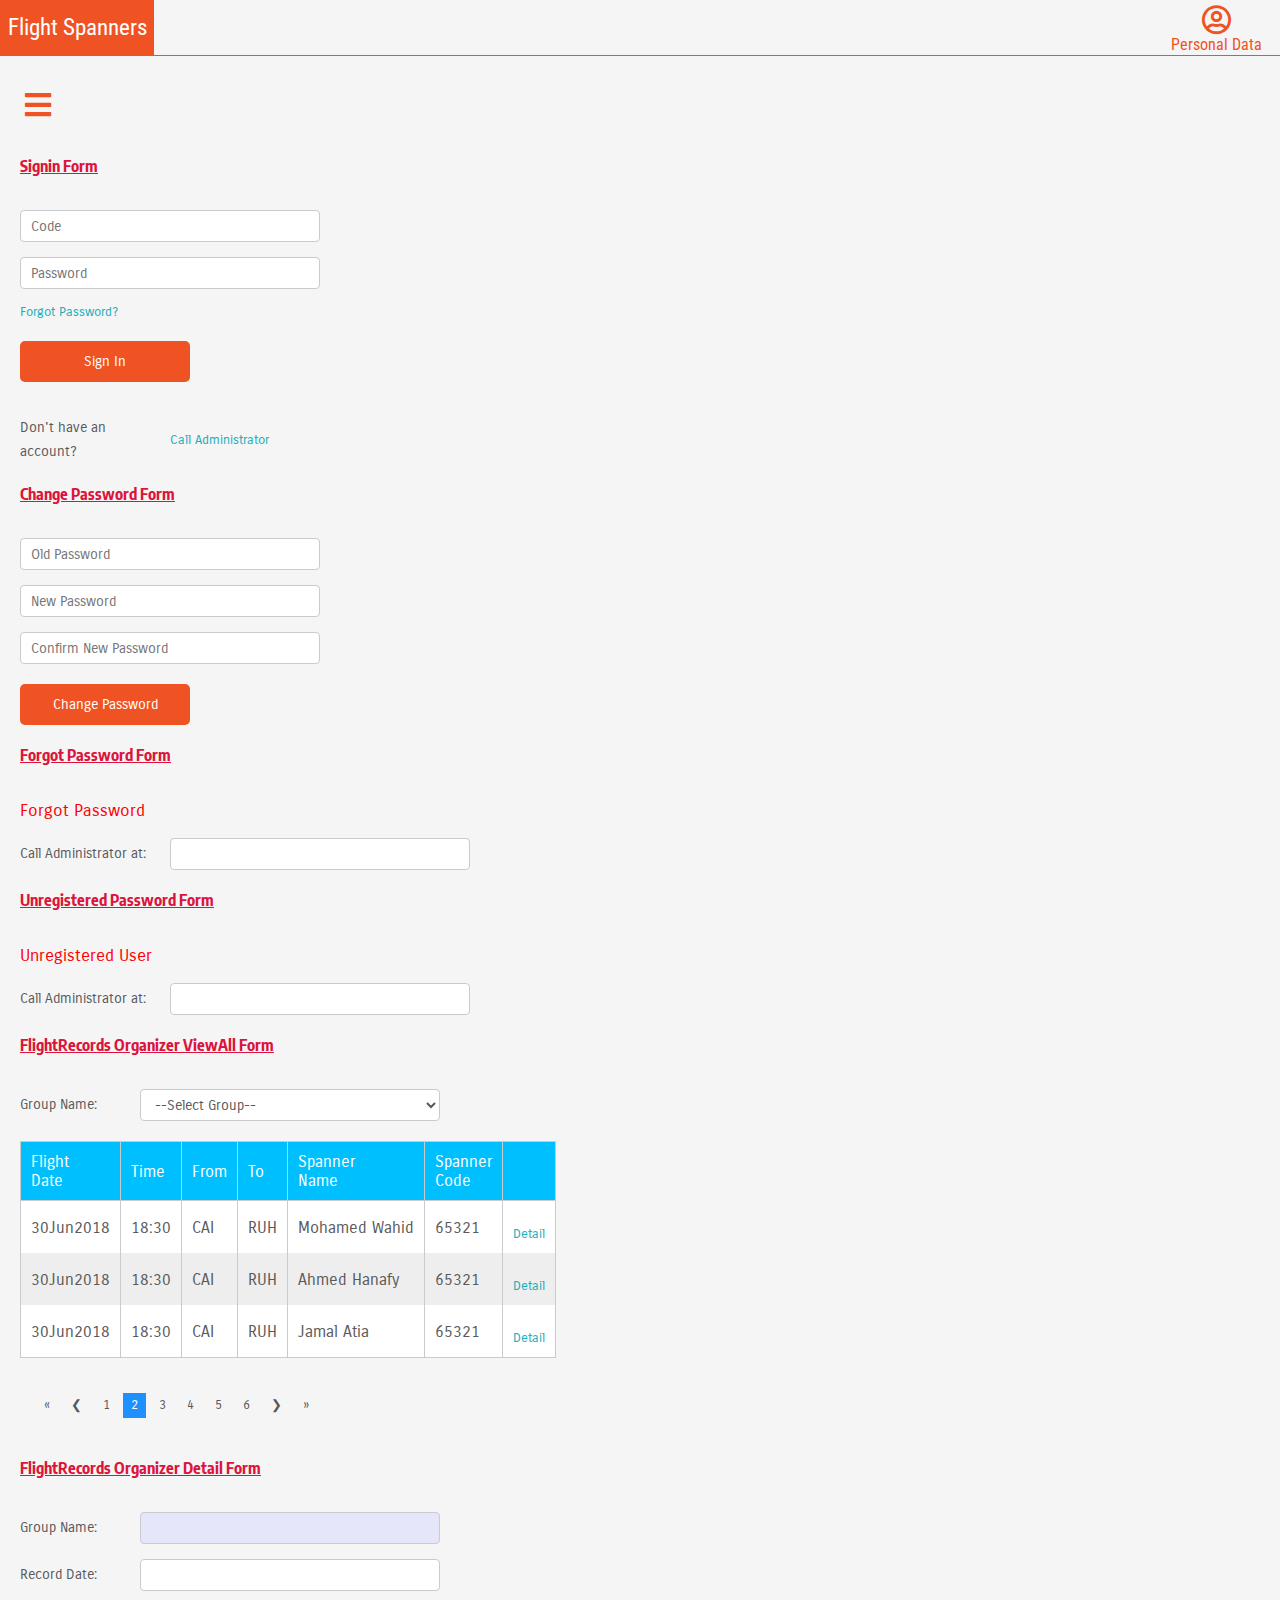
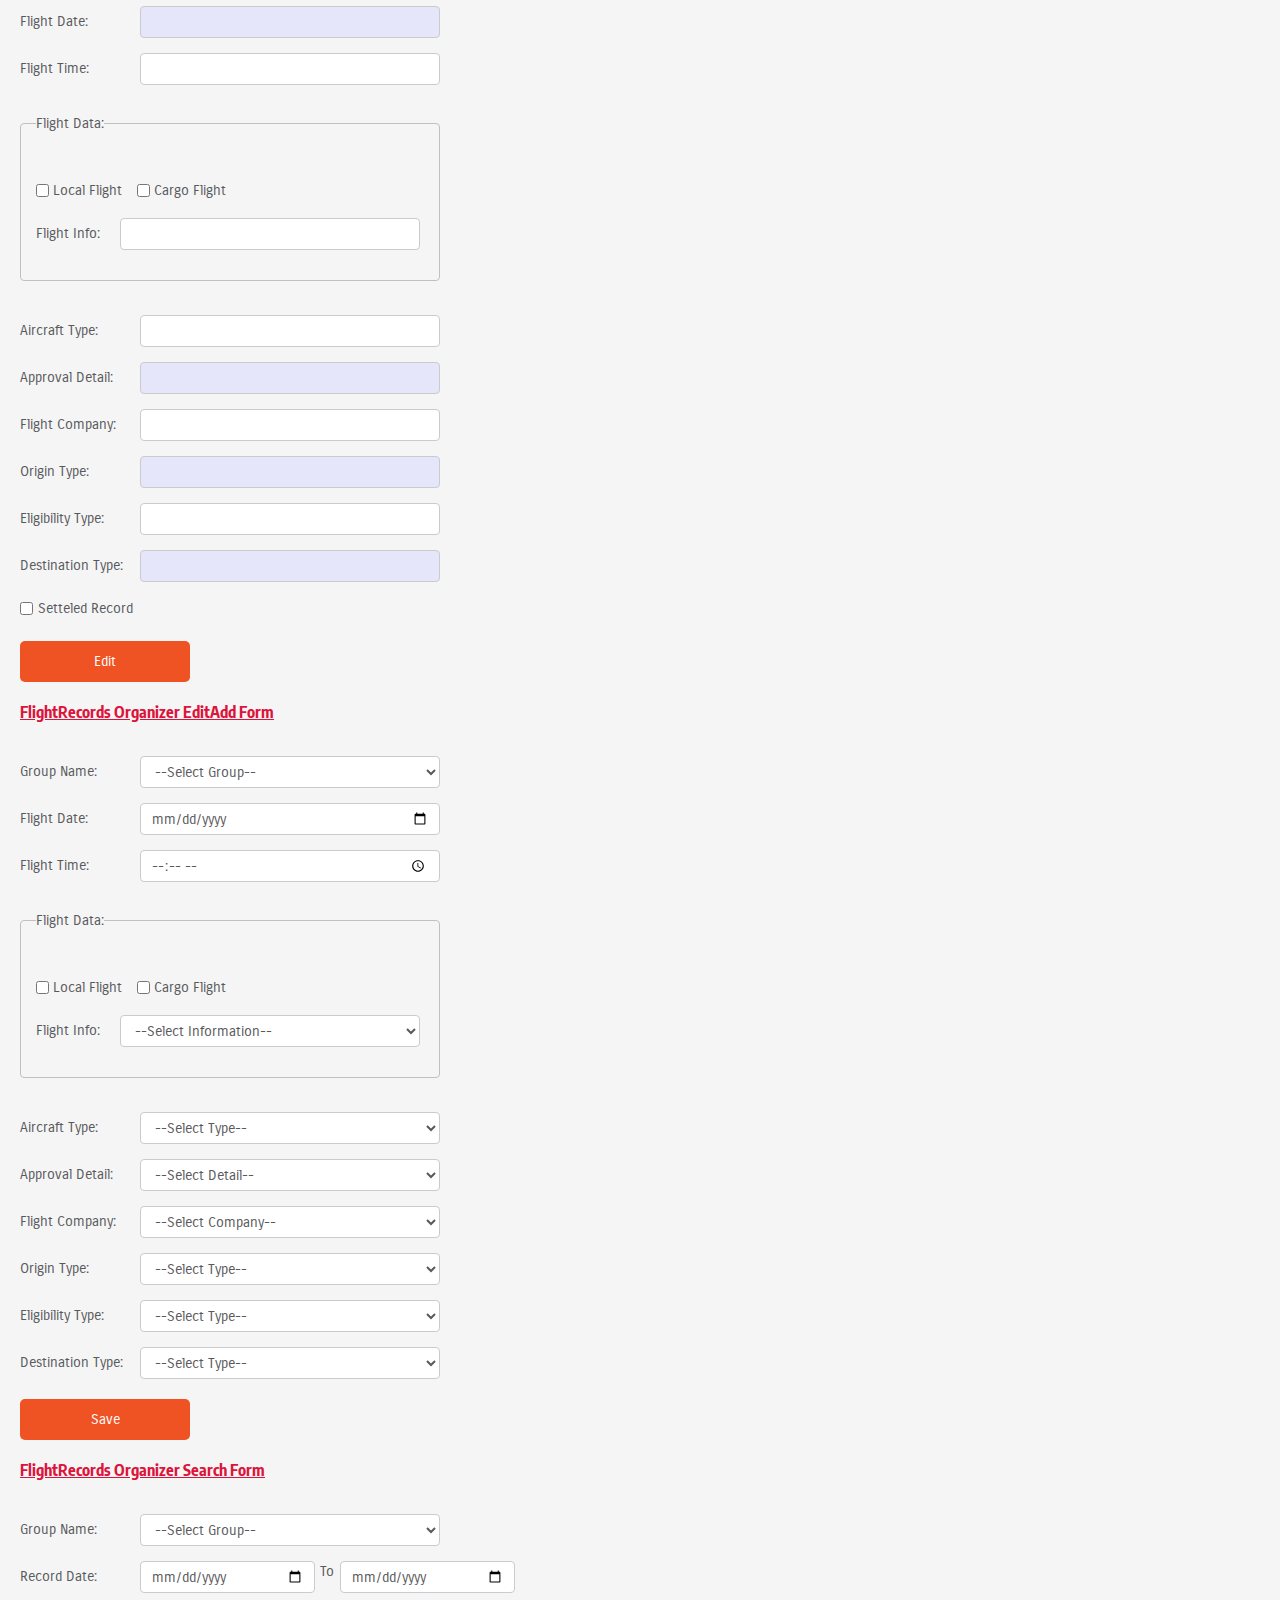
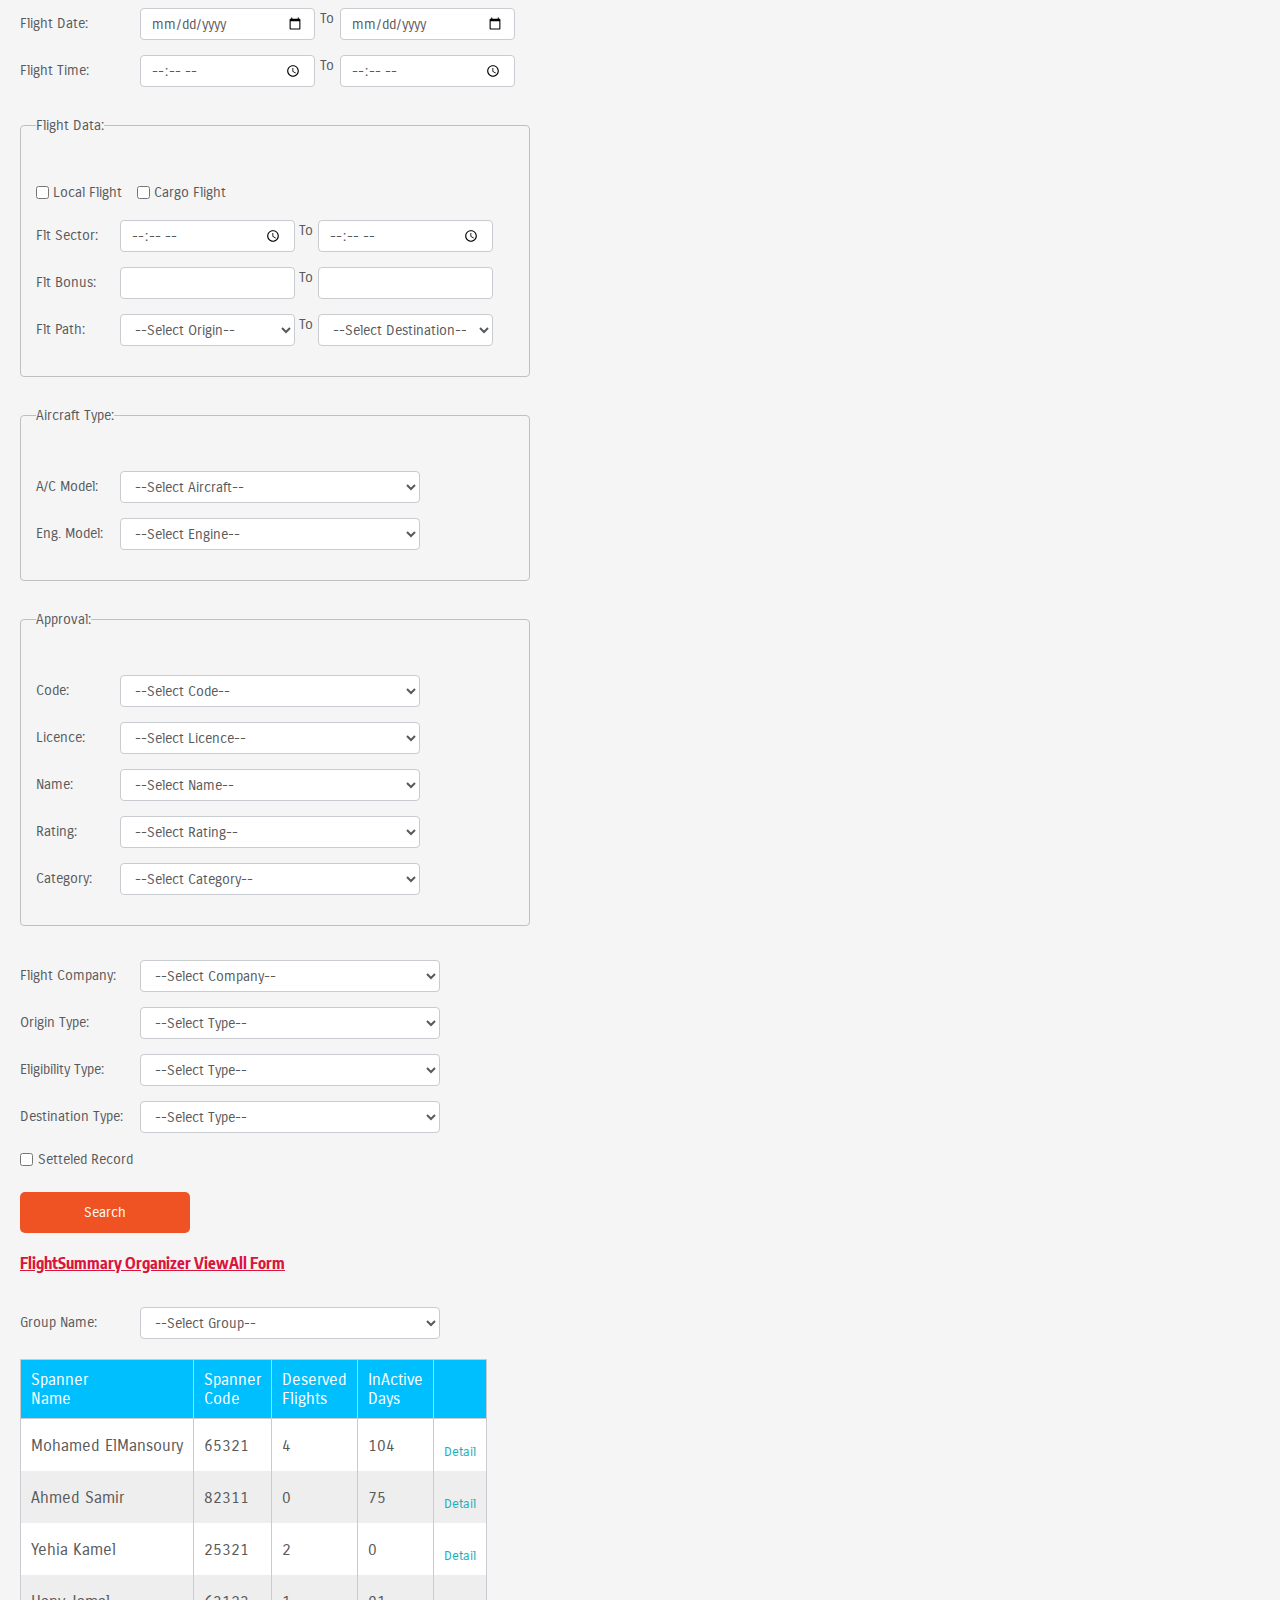
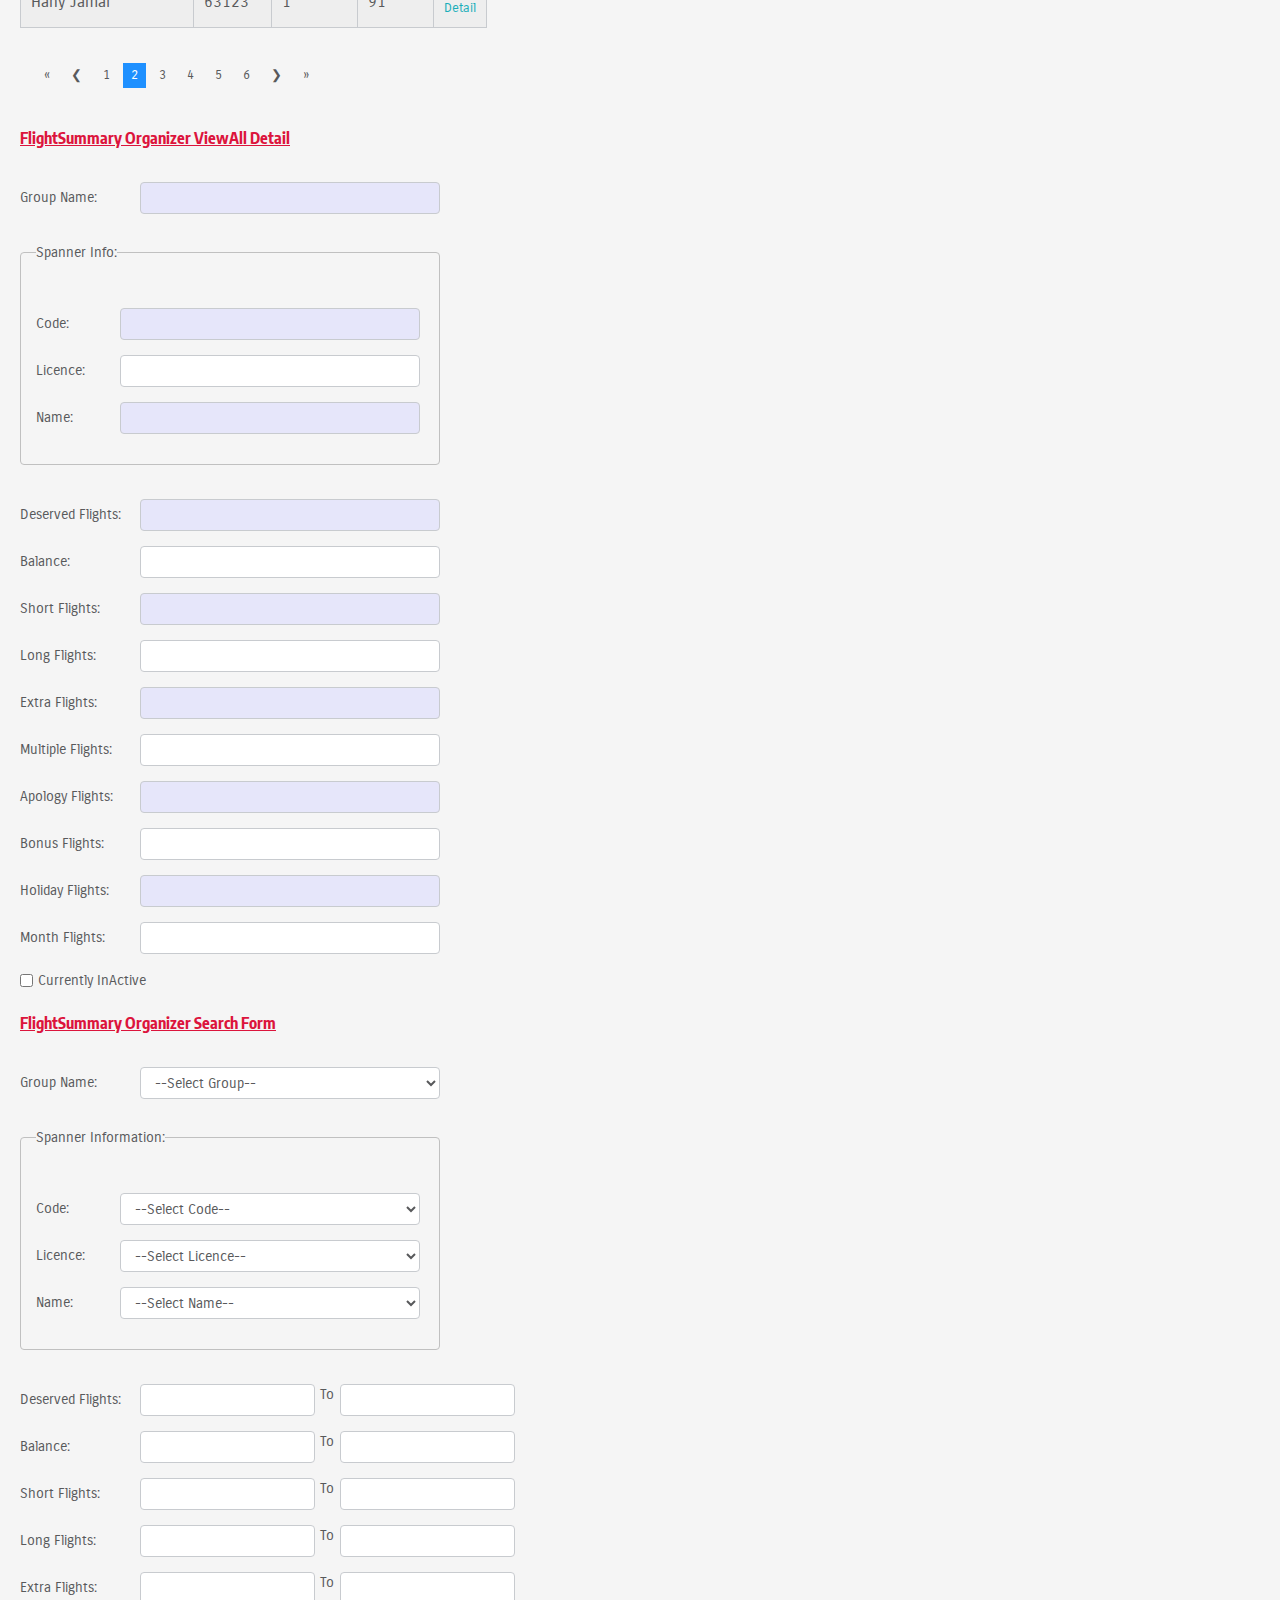
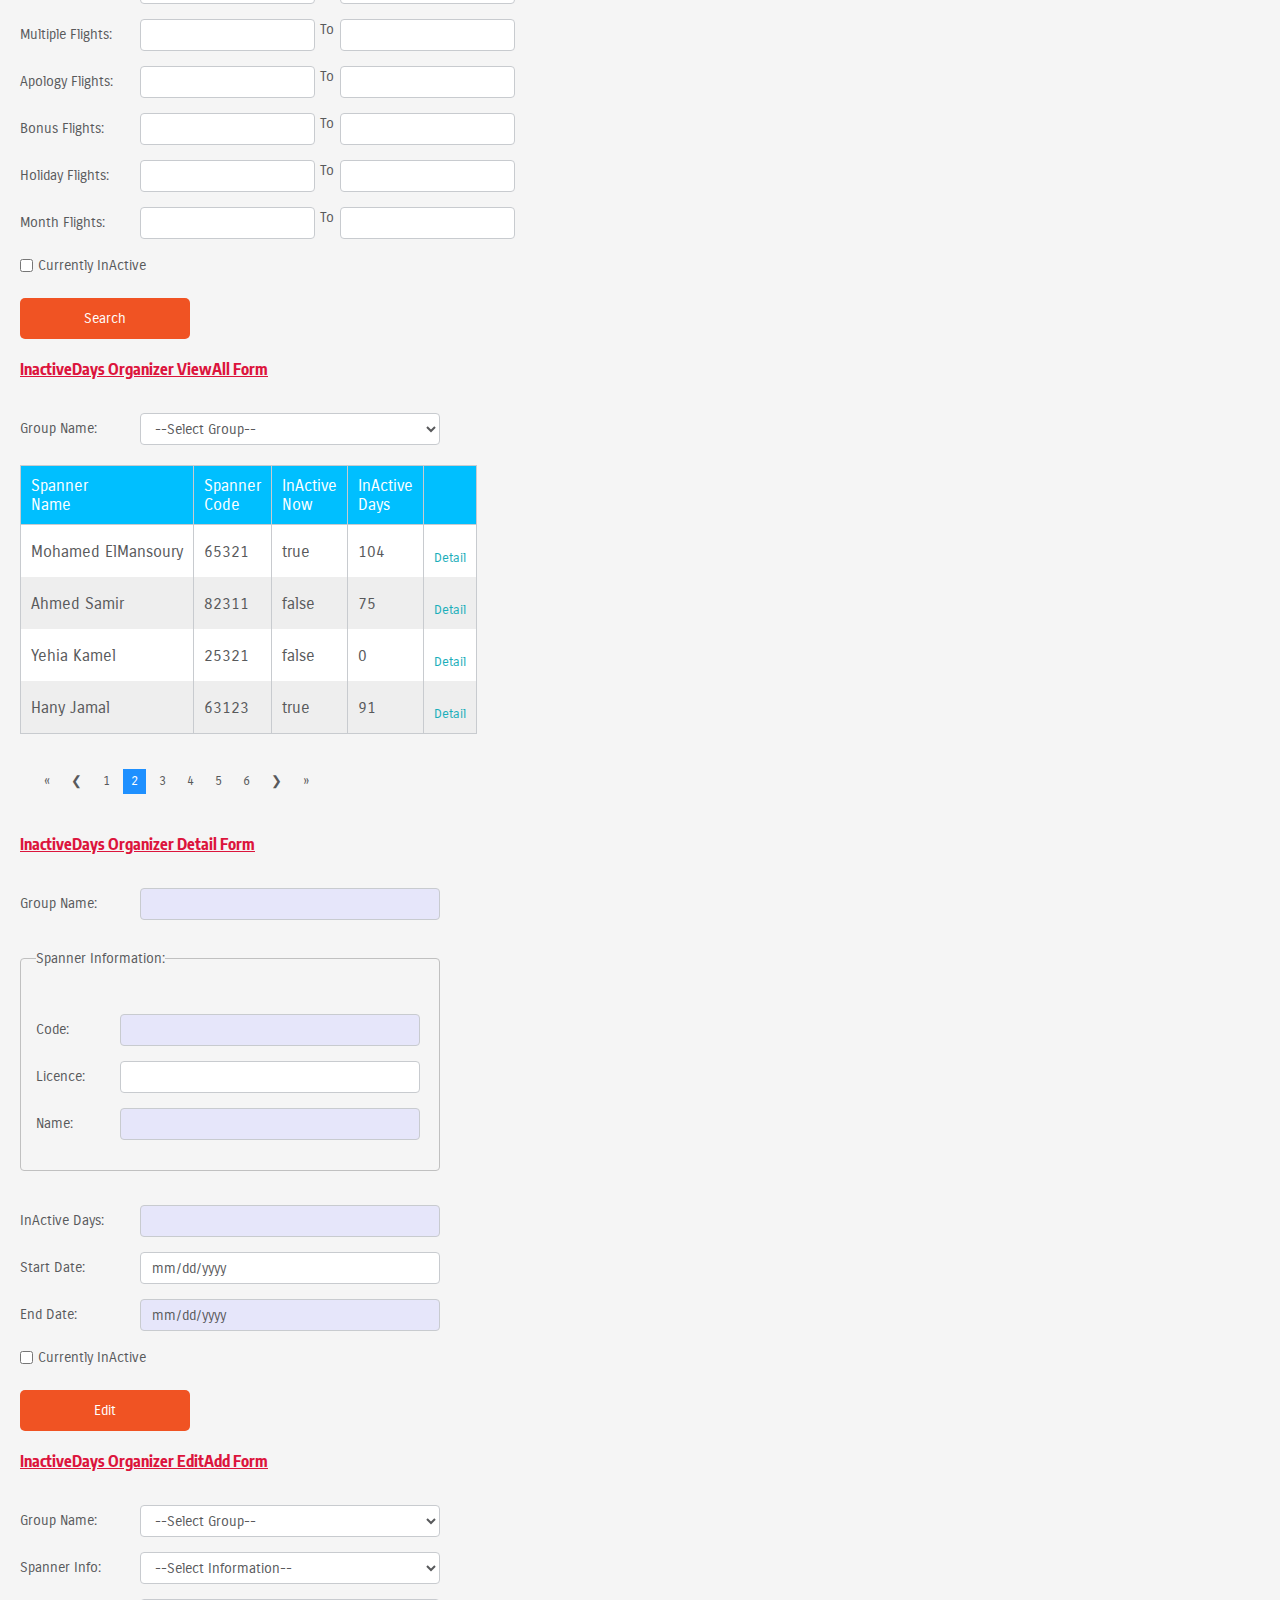
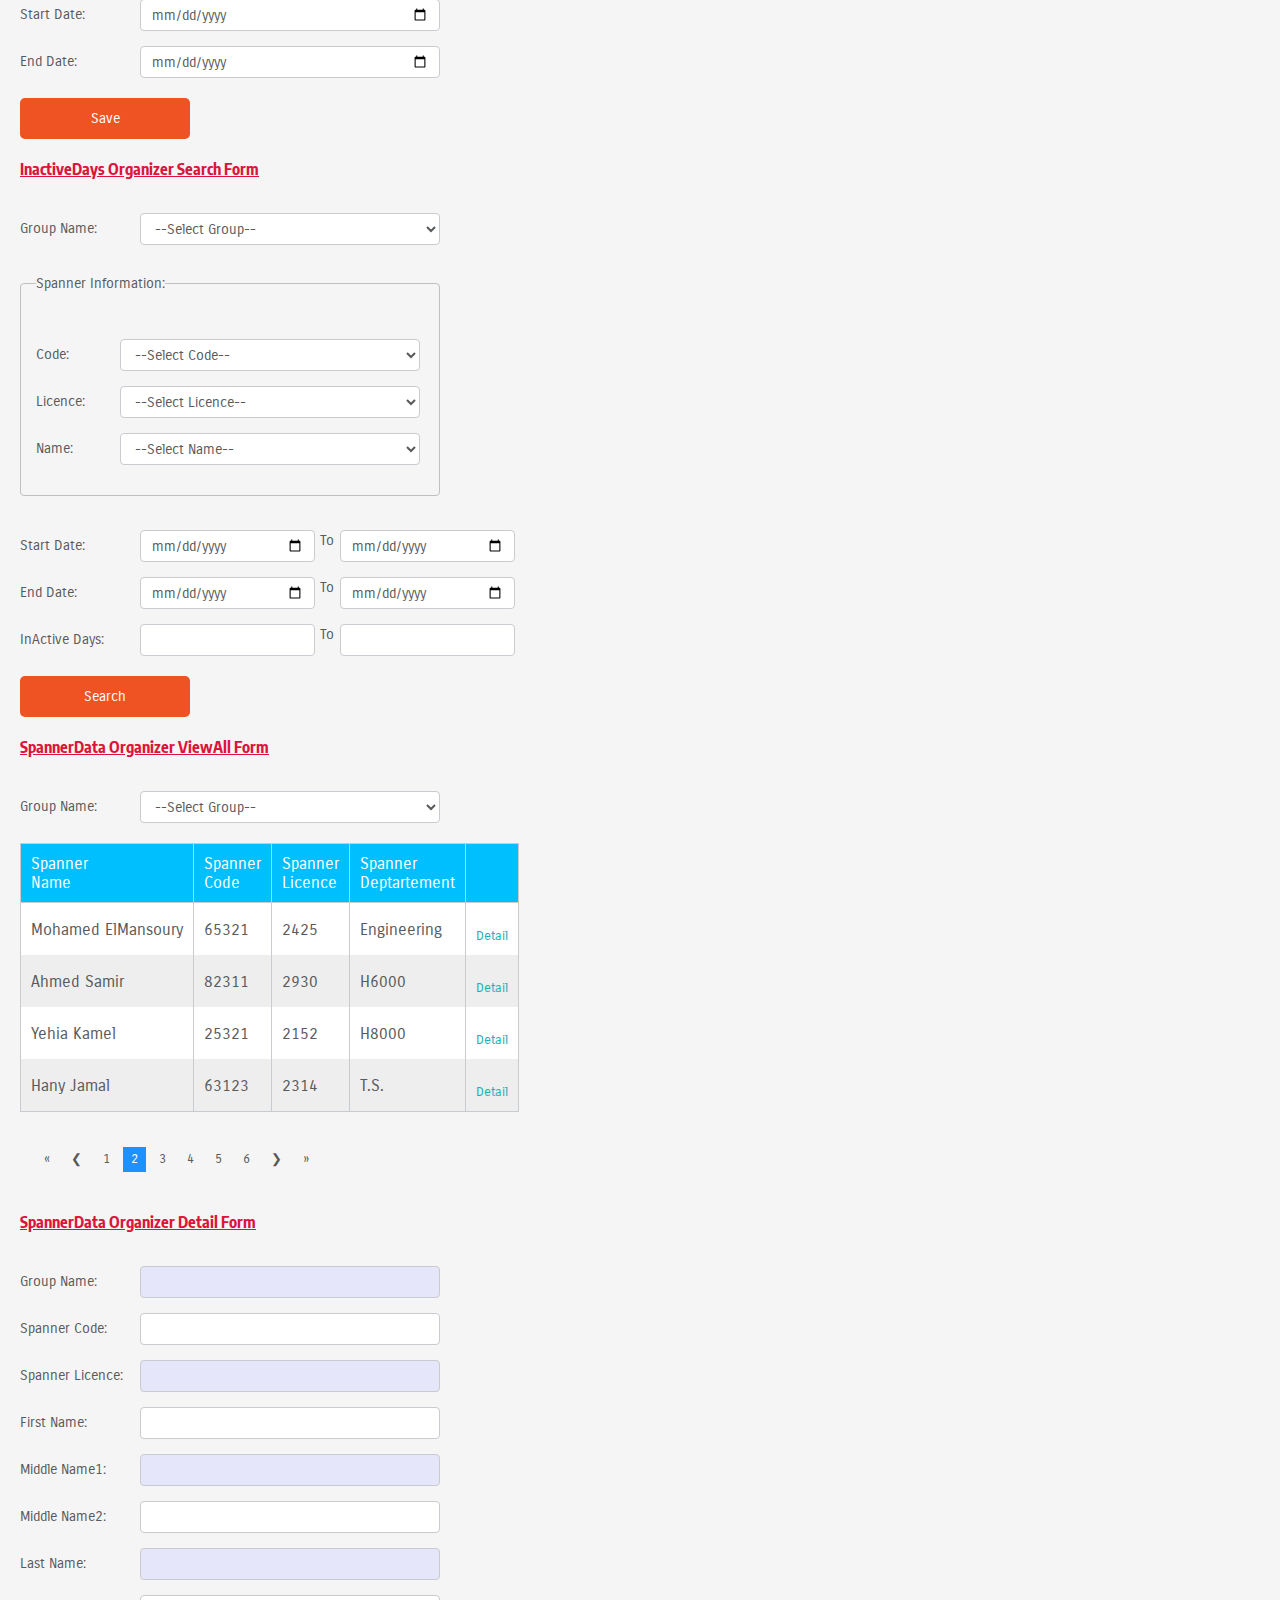
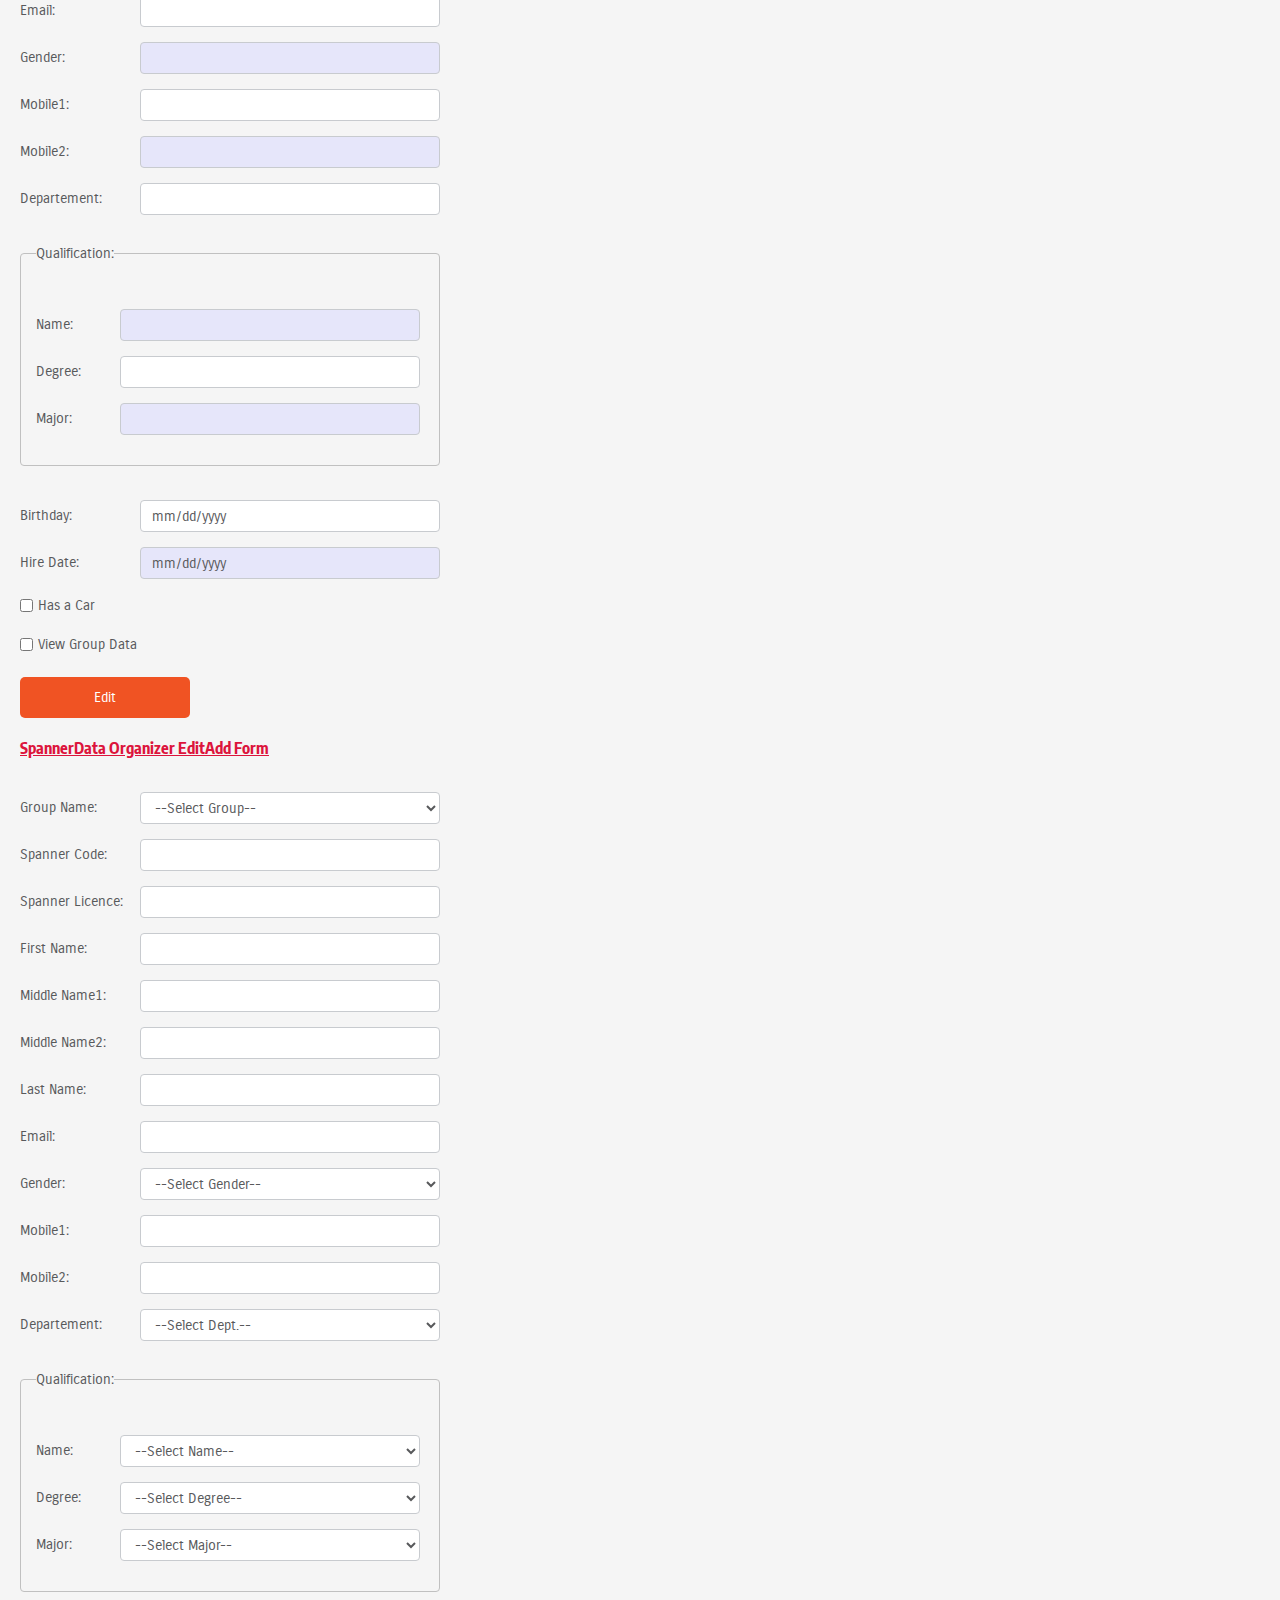
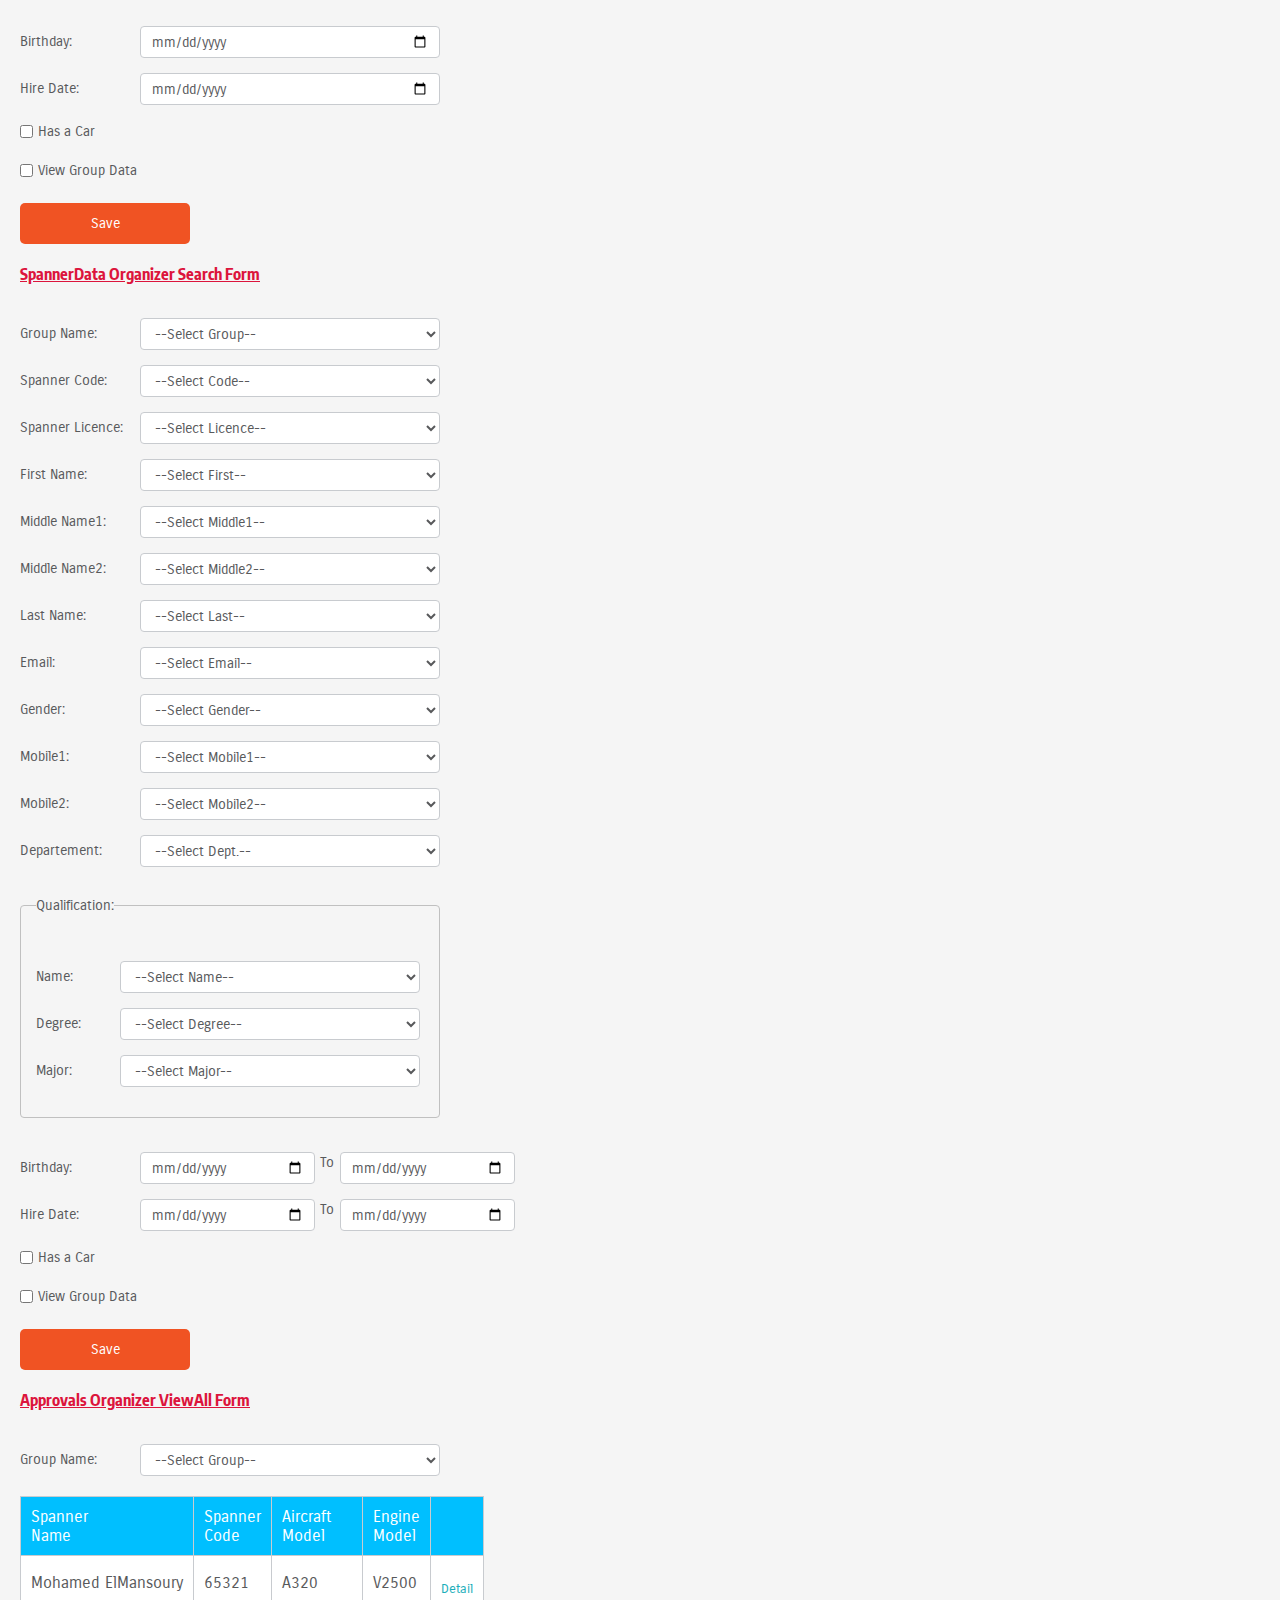
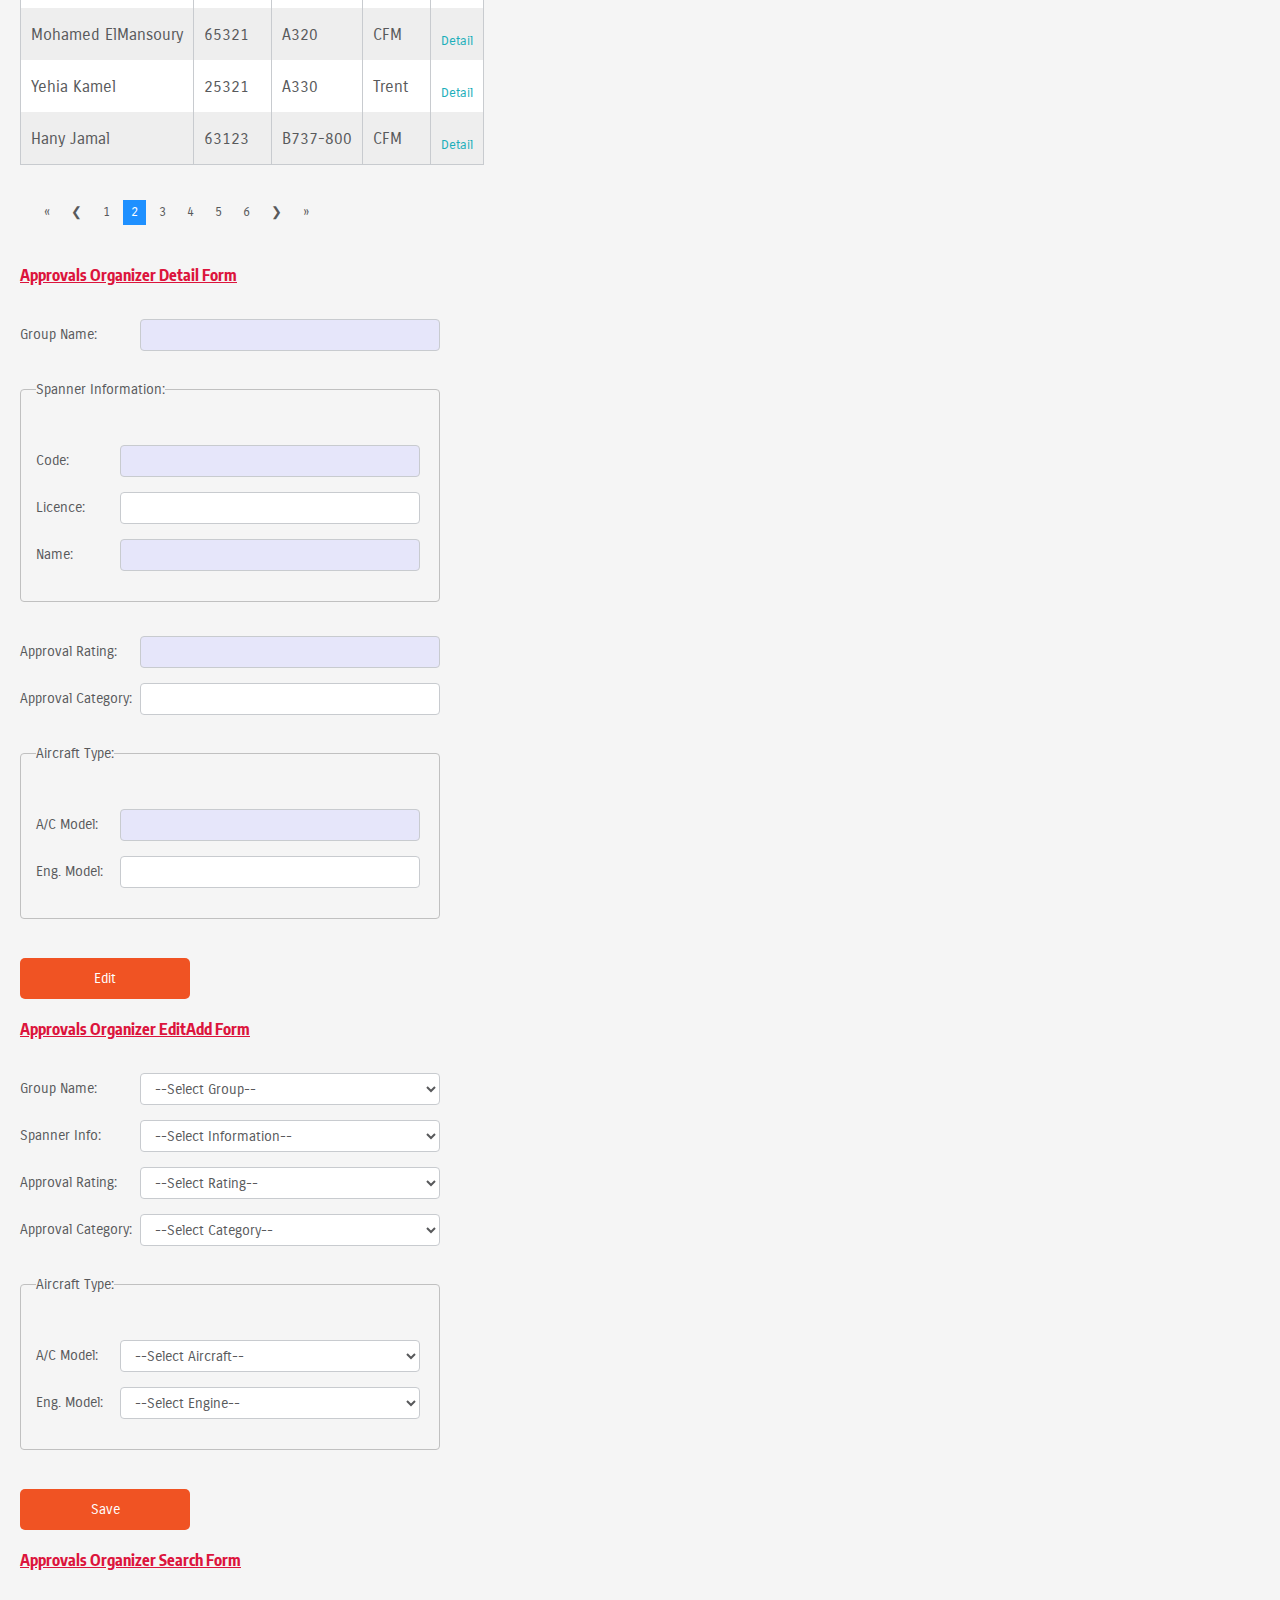
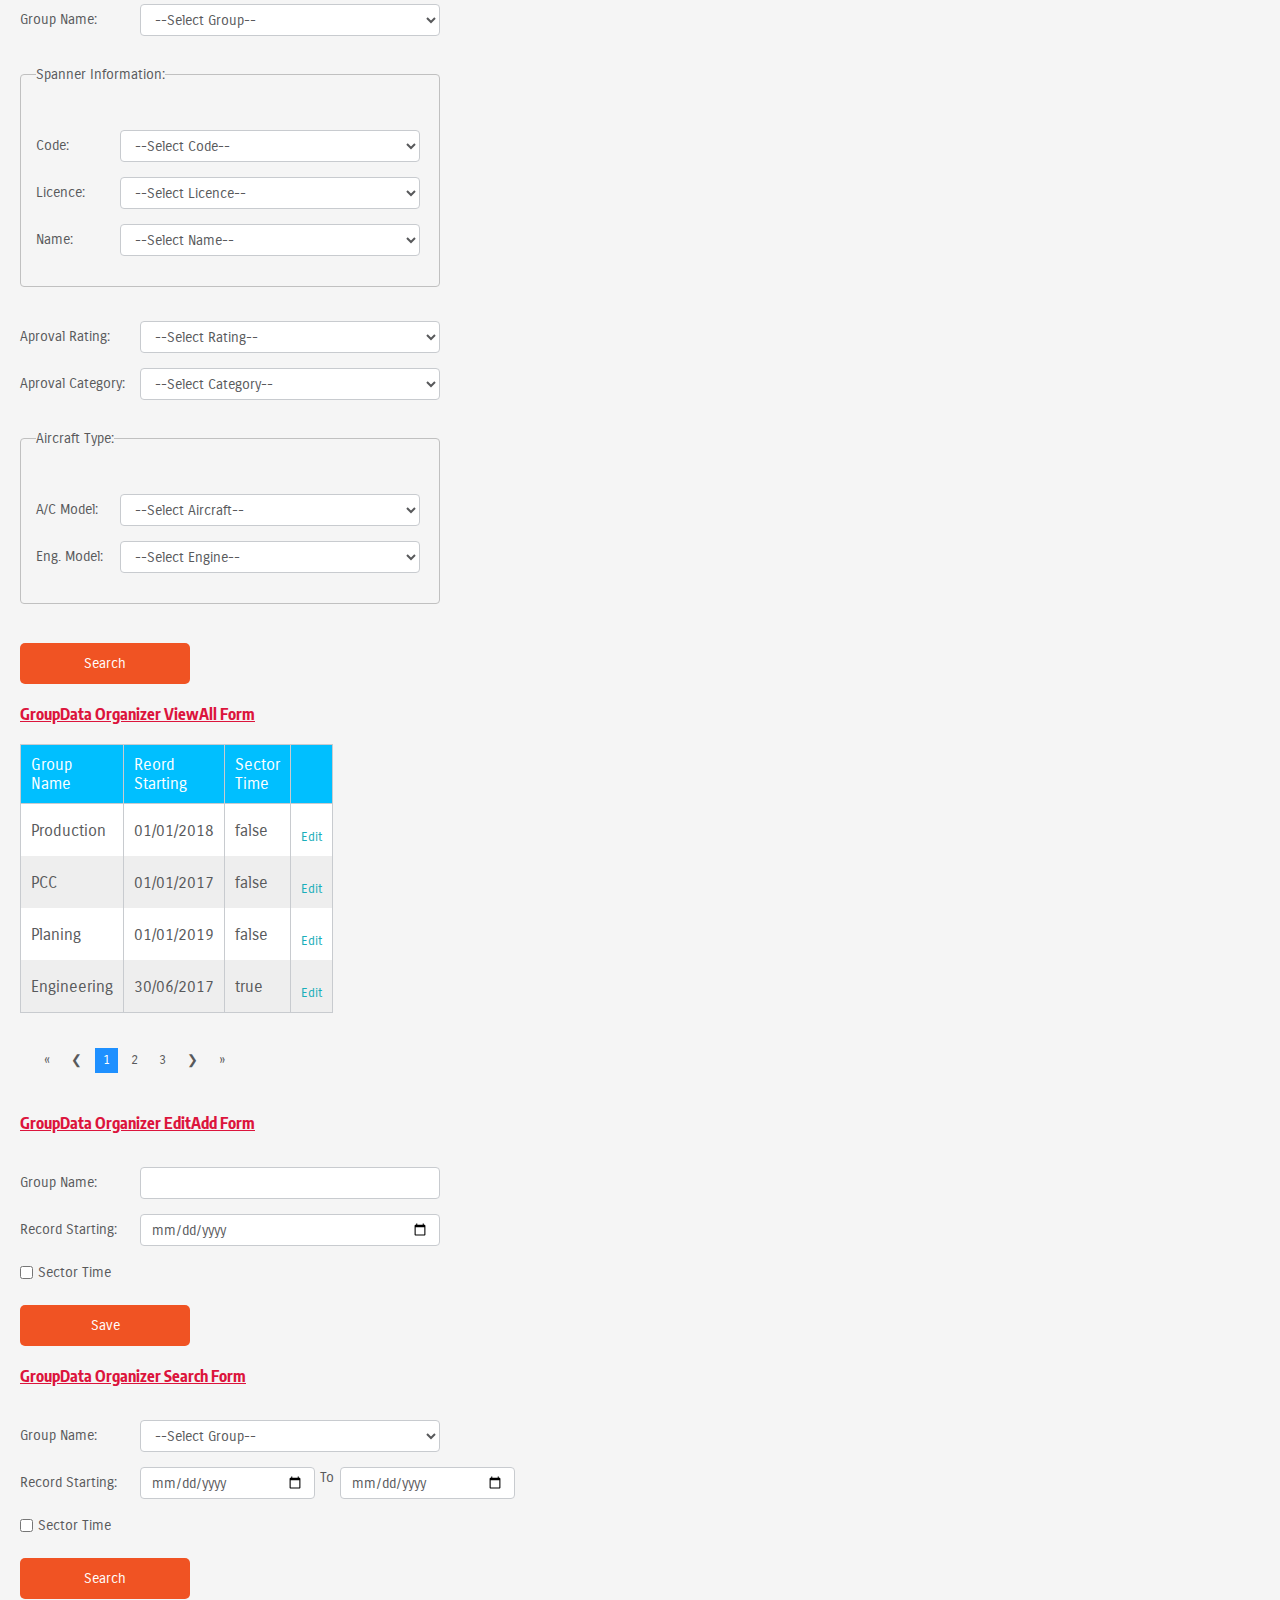
==== commit 3e5e5e91: "The 12th commit to add data to database and adjust Organizer UI" ====
--- a/FlightSpanners/UI/index.html
+++ b/FlightSpanners/UI/index.html
@@ -155,15 +155,17 @@
 			<div class="main-container">
 				<!-- Start of form signin -->										
 				<form method="POST" class="form form-signin">
+					<h2> Signin Form </h2>
 					<br/><input type="text" class="input-text" placeholder="Code">
 					<br/><input type="password" class="input-text" placeholder="Password">
-					<a href="#">Forgot Password?</a>
+					<br/><a href="#">Forgot Password?</a>
 					<br/><input type="submit" class="submit" value="Sign in">
 					<br/><label>Don't have an account?</label>&nbsp;<a href="#">Call Administrator</a>
 				</form>
 				<!-- End of form signin -->
 				<!-- Start of form change-password -->
-				<form method="POST" class="form form-change-password">
+				<form method="POST" class="form form-changepassword">
+					<h2> Change Password Form </h2>					
 					<br/><input type="password" class="input-text" placeholder="Old Password">
 					<br/><input type="password" class="input-text" placeholder="New Password">
 					<br/><input type="password" class="input-text" placeholder="Confirm New Password">
@@ -172,6 +174,7 @@
 				<!-- End of form change-password -->
 				<!-- Start of form forgot -->
 				<form method="GET" class="form form-forgot-unregistered">
+					<h2> Forgot Password Form </h2>
 					<br/><label>Forgot Password</label>
 					<br/><label>Call Administrator at: </label>
 					<input type="text" class="input-text" readonly >
@@ -179,6 +182,7 @@
 				<!-- End of form forgot -->
 				<!-- Start of form unregistered  -->
 				<form method="GET" class="form form-forgot-unregistered">
+					<h2> Unregistered Password Form </h2>
 					<br/><label>Unregistered User</label>
 					<br/><label>Call Administrator at: </label>
 					<input type="text" class="input-text" readonly >
@@ -186,6 +190,7 @@
 				<!-- End of form unregistered  -->
 				<!-- Start of form flightrecords-organizer-viewall &lang;&lt;&lsaquo;-->
 				<form method="GET" class="form form-flightrecords-organizer-viewall">
+					<h2> FlightRecords Organizer ViewAll Form </h2>
 					<br/><label>Group Name: </label>
 					<select>
 						<option value="">--Select Group--</option>
@@ -259,6 +264,7 @@
 				<!-- End form flightrecords-organizer-viewall -->
 				<!-- Start form flightrecords-organizer-detail -->
 				<form method="GET" class="form form-flightrecords-organizer-detail">
+					<h2> FlightRecords Organizer Detail Form </h2>
 					<br/><label>Group Name: </label>
 					<input type="text" class="input-text" readonly>
 					<br/><label>Record Date: </label>
@@ -270,29 +276,32 @@
 					<fieldset>
 						<legend>Flight Data: </legend>
 						<br/><input type="checkbox" class="input-checkbox" onclick="return false;"><!-- This requires JS enabled-->					
-						<label>Local Flight</label>
+						<label class="label-endofcheckbox">Local Flight</label>
 						<input type="checkbox" class="input-checkbox" onclick="return false;"><!-- This requires JS enabled-->
-						<label>Cargo Flight</label>	
-						<br/><label>Flight Information: </label>					
+						<label class="label-endofcheckbox">Cargo Flight</label>	
+						<br/><label>Flight Info: </label>					
 						<input type="text" class="input-text" readonly>
 					</fieldset>							
 					<br/><label>Aircraft Type: </label>
 					<input type="text" class="input-text" readonly>
 					<br/><label>Approval Detail: </label>
 					<input type="text" class="input-text" readonly>	
-					<br/><label>Destination Type: </label>
+					<br/><label>Flight Company: </label>
+					<input type="text" class="input-text" readonly>						
+					<br/><label>Origin Type: </label>
 					<input type="text" class="input-text" readonly>	
 					<br/><label>Eligibility Type: </label>
 					<input type="text" class="input-text" readonly>
-					<br/><label>Flight Company: </label>
-					<input type="text" class="input-text" readonly>	
+					<br/><label>Destination Type: </label>
+					<input type="text" class="input-text" readonly>						
 					<br/><input type="checkbox" class="input-checkbox" onclick="return false;"><!-- This requires JS enabled-->
-					<label> Setteled Record</label>	
+					<label class="label-endofcheckbox"> Setteled Record</label>	
 					<br/><input type="submit" class="submit" value="Edit">
 				</form>
 				<!-- End form flightrecords-organizer-detail -->
 				<!-- Start form flightrecords-organizer-editadd -->
 				<form method="GET" class="form form-flightrecords-organizer-editadd">
+					<h2> FlightRecords Organizer EditAdd Form </h2>
 					<br/><label>Group Name: </label>
 					<select>
 						<option value="">--Select Group--</option>
@@ -307,10 +316,10 @@
 					<fieldset>
 						<legend>Flight Data:</legend>
 						<br/><input type="checkbox" class="input-checkbox">						
-						<label> Local Flight</label>
+						<label class="label-endofcheckbox"> Local Flight</label>
 						<input type="checkbox" class="input-checkbox">
-						<label> Cargo Flight</label>						
-						<br/><label>Flight Information: </label>
+						<label class="label-endofcheckbox"> Cargo Flight</label>						
+						<br/><label>Flight Info: </label>
 						<select>
 							<option value="">--Select Information--</option>
 							<option value="first">CAI/RUH, 3hrs</option> 
@@ -329,29 +338,37 @@
 						<option value="first">Mohamed Ali, 25316, A&C, B1</option> 
 						<option value="second" >Alaa Ahmed, 83565, Elec, B2</option>
 					</select>
-					<br/><label>Destination Type: </label>
-					<select>
-						<option value="">--Select Type--</option>
-						<option value="first">Single</option> 
-						<option value="second" >Multiple</option>
-					</select>
-					<br/><label>Eligibility Type: </label>
-					<select>
-						<option value="">--Select Type--</option>
-						<option value="first">Normal</option> 
-						<option value="second" >Apology</option>
-					</select>
 					<br/><label>Flight Company: </label>
 					<select>
 						<option value="">--Select Company--</option>
 						<option value="first">EgyptAir</option> 
 						<option value="second" >AirCairo</option>
+					</select>					
+					<br/><label>Origin Type: </label>
+					<select>
+						<option value="">--Select Type--</option>
+						<option value="first">StayCity</option> 
+						<option value="second" >DistantCity</option>
+					</select>
+					<br/><label>Eligibility Type: </label>
+					<select>
+						<option value="">--Select Type--</option>
+						<option value="first">Normal</option> 
+						<option value="second" >Bonus</option>
+						<option value="second" >Apology</option>
+					</select>
+					<br/><label>Destination Type: </label>
+					<select>
+						<option value="">--Select Type--</option>
+						<option value="first">Direct</option> 
+						<option value="second" >Multiple</option>
 					</select>
 					<br/><input type="submit" class="submit" value="Save">
 				</form>
 				<!-- End of form flightrecords-organizer-editadd -->		
 				<!-- Start of form flightrecords-organizer-search -->
 				<form method="GET" class="form form-flightrecords-organizer-search">
+					<h2> FlightRecords Organizer Search Form </h2>
 					<br/><label>Group Name: </label>
 					<select>
 						<option value="">--Select Group--</option>
@@ -374,18 +391,18 @@
 					<fieldset>
 						<legend>Flight Data:</legend>
 						<br/><input type="checkbox" class="input-checkbox">						
-						<label> Local Flight</label>
+						<label class="label-endofcheckbox"> Local Flight</label>
 						<input type="checkbox" class="input-checkbox">
-						<label> Cargo Flightt</label>						
-						<br/><label>Flight Sector: </label>
+						<label class="label-endofcheckbox"> Cargo Flight</label>						
+						<br/><label>Flt Sector: </label>
 						<input type="time" class="input-text text-fromto">
 						<label class="label-fromto"> To </label>
 						<input type="time" class="input-text text-fromto">
-						<br/><label>Flight Bounus: </label>
+						<br/><label>Flt Bonus: </label>
 						<input type="text" class="input-text text-fromto">
 						<label class="label-fromto"> To </label>
 						<input type="text" class="input-text text-fromto">						
-						<br/><label>Flight Path: </label>
+						<br/><label>Flt Path: </label>
 						<select class="text-fromto">
 							<option value="">--Select Origin--</option>
 							<option value="first">CAI</option> 
@@ -400,13 +417,13 @@
 					</fieldset>	
 					<fieldset>
 						<legend>Aircraft Type:</legend>
-						<br/><label>Aircraft Model: </label>
+						<br/><label>A/C Model: </label>
 						<select>
 							<option value="">--Select Aircraft--</option>
 							<option value="first">A320</option> 
 							<option value="second" >A330</option>
 						</select>
-						<br/><label>Engine Model: </label>
+						<br/><label>Eng. Model: </label>
 						<select>
 							<option value="">--Select Engine--</option>
 							<option value="first">CFM</option> 
@@ -415,25 +432,25 @@
 					</fieldset>
 					<fieldset>
 						<legend>Approval:</legend>
-						<br/><label>Spanner Code: </label>
+						<br/><label>Code: </label>
 						<select>
 							<option value="">--Select Code--</option>
 							<option value="first">25316</option> 
 							<option value="second" >83565</option>
 						</select>
-						<br/><label>Spanner Licence: </label>
+						<br/><label>Licence: </label>
 						<select>
 							<option value="">--Select Licence--</option>
 							<option value="first">2146</option> 
 							<option value="second" >2911</option>
 						</select>	
-						<br/><label>Spanner Name: </label>
+						<br/><label>Name: </label>
 						<select>
 							<option value="">--Select Name--</option>
 							<option value="first">Mohamed Ali</option> 
 							<option value="second" >Alaa Ahmed</option>
 						</select>							
-						<br/><label>Spanner Rating: </label>
+						<br/><label>Rating: </label>
 						<select>
 							<option value="">--Select Rating--</option>
 							<option value="first">Airframe</option>
@@ -443,38 +460,46 @@
 							<option value="second" >Avionics</option>
 							<option value="second" >Muli-X</option>
 						</select>
-						<br/><label>Spanner Category: </label>
+						<br/><label>Category: </label>
 						<select>
 							<option value="">--Select Category--</option>
 							<option value="first">B1</option>
 							<option value="second" >B2</option>
 						</select>
-					</fieldset>						
-					<br/><label>Destination Type: </label>
-					<select>
-						<option value="">--Select Type--</option>
-						<option value="first">Single</option> 
-						<option value="second" >Multiple</option>
-					</select>
-					<br/><label>Eligibility Type: </label>
-					<select>
-						<option value="">--Select Type--</option>
-						<option value="first">Normal</option> 
-						<option value="second" >Apology</option>
-					</select>
+					</fieldset>	
 					<br/><label>Flight Company: </label>
 					<select>
 						<option value="">--Select Company--</option>
 						<option value="first">EgyptAir</option> 
 						<option value="second" >AirCairo</option>
-					</select>
+					</select>					
+					<br/><label>Origin Type: </label>
+					<select>
+						<option value="">--Select Type--</option>
+						<option value="first">StayCity</option> 
+						<option value="second" >DistantCity</option>
+					</select>										
+					<br/><label>Eligibility Type: </label>
+					<select>
+						<option value="">--Select Type--</option>
+						<option value="first">Normal</option> 
+						<option value="second" >Bonus</option>
+						<option value="second" >Apology</option>
+					</select>
+					<br/><label>Destination Type: </label>
+					<select>
+						<option value="">--Select Type--</option>
+						<option value="first">Direct</option> 
+						<option value="second" >Multiple</option>
+					</select>					
 					<br/><input type="checkbox" class="input-checkbox">
-					<label> Setteled Record</label>	
+					<label class="label-endofcheckbox"> Setteled Record</label>	
 					<br/><input type="submit" class="submit" value="Search">
 				</form>
 				<!-- End of form flightrecords-organizer-search -->
 				<!-- Start of form flightsummary-organizer-viewall -->
 				<form method="GET" class="form form-flightsummary-organizer-viewall">
+					<h2> FlightSummary Organizer ViewAll Form </h2>
 					<br/><label>Group Name: </label>
 					<select>
 						<option value="">--Select Group--</option>
@@ -547,15 +572,16 @@
 				<!-- End of form flightsummary-organizer-viewall -->
 				<!-- Start of form flightsummary-organizer-detail -->
 				<form method="GET" class="form form-flightsummary-organizer-detail">
+					<h2> FlightSummary Organizer ViewAll Detail </h2>
 					<br/><label>Group Name: </label>
 					<input type="text" class="input-text" readonly>	
 					<fieldset>
 						<legend>Spanner Info:</legend>
-						<br/><label>Spanner Code: </label>
+						<br/><label>Code: </label>
 						<input type="text" class="input-text" readonly>	
-						<br/><label>Spanner Licence: </label>
+						<br/><label>Licence: </label>
 						<input type="text" class="input-text" readonly>					
-						<br/><label>Spanner Name: </label>
+						<br/><label>Name: </label>
 						<input type="text" class="input-text" readonly>
 					</fieldset>
 					<br/><label>Deserved Flights: </label>
@@ -579,11 +605,12 @@
 					<br/><label>Month Flights: </label>
 					<input type="text" class="input-text" readonly>						
 					<br/><input type="checkbox" class="input-checkbox" onclick="return false;"><!-- This requires JS enabled-->
-					<label>Currently InActive</label>	
+					<label class="label-endofcheckbox">Currently InActive</label>	
 				</form>
 				<!-- End of form flightsummary-organizer-detail -->
 				<!-- Start of form flightsummary-organizer-search -->
 				<form method="GET" class="form form-flightsummary-organizer-search">
+					<h2> FlightSummary Organizer Search Form </h2>
 					<br/><label>Group Name: </label>
 					<select>
 						<option value="">--Select Group--</option>
@@ -593,19 +620,19 @@
 					</select>
 					<fieldset>
 						<legend>Spanner Information:</legend>					
-						<br/><label>Spanner Code: </label>
+						<br/><label>Code: </label>
 						<select>
 							<option value="">--Select Code--</option>
 							<option value="first">65321</option> 
 							<option value="second" >25617</option>
 						</select>
-						<br/><label>Spanner Licence: </label>
+						<br/><label>Licence: </label>
 						<select>
 							<option value="">--Select Licence--</option>
 							<option value="first">2329</option> 
 							<option value="second" >2715</option>
 						</select>					
-						<br/><label>Spanner Name: </label>
+						<br/><label>Name: </label>
 						<select>
 							<option value="">--Select Name--</option>
 							<option value="first">Mohamed Ali</option> 
@@ -653,12 +680,13 @@
 					<label class="label-fromto"> To </label>
 					<input type="text" class="input-text text-fromto">																											
 					<br/><input type="checkbox" class="input-checkbox">
-					<label> Currently InActive</label>	
+					<label class="label-endofcheckbox"> Currently InActive</label>	
 					<br/><input type="submit" class="submit" value="Search">
 				</form>
 				<!-- End of form flightsummary-organizer-search -->
 				<!-- Start of form inactivedays-organizer-viewall -->
 				<form method="GET" class="form form-inactivedays-organizer-viewall">
+					<h2> InactiveDays Organizer ViewAll Form </h2>
 					<br/><label>Group Name: </label>
 					<select>
 						<option value="">--Select Group--</option>
@@ -731,15 +759,16 @@
 				<!-- End of form inactivedays-organizer-viewall -->
 				<!-- Start of form inactivedays-organizer-detail -->
 				<form method="GET" class="form form-inactivedays-organizer-detail">
+					<h2> InactiveDays Organizer Detail Form </h2>
 					<br/><label>Group Name: </label>
 					<input type="text" class="input-text" readonly>
 					<fieldset>
 						<legend>Spanner Information:</legend>
-						<br/><label>Spanner Code: </label>
+						<br/><label>Code: </label>
 						<input type="text" class="input-text" readonly>	
-						<br/><label>Spanner Licence: </label>
+						<br/><label>Licence: </label>
 						<input type="text" class="input-text" readonly>					
-						<br/><label>Spanner Name: </label>
+						<br/><label>Name: </label>
 						<input type="text" class="input-text" readonly>
 					</fieldset>
 					<br/><label>InActive Days: </label>
@@ -749,12 +778,13 @@
 					<br/><label>End Date: </label>
 					<input type="date" class="input-text" readonly>	
 					<br/><input type="checkbox" class="input-checkbox" onclick="return false;"><!-- This requires JS enabled-->
-					<label>Currently InActive</label>	
+					<label class="label-endofcheckbox">Currently InActive</label>	
 					<br/><input type="submit" class="submit" value="Edit">
 				</form>
 				<!-- End of form inactivedays-organizer-detail -->
 				<!-- Start of form inactivedays-organizer-editadd -->
 				<form method="GET" class="form form-inactivedays-organizer-editadd">
+					<h2> InactiveDays Organizer EditAdd Form </h2>
 					<br/><label>Group Name: </label>
 					<select>
 						<option value="">--Select Group--</option>
@@ -762,7 +792,7 @@
 						<option value="second" >Second Group</option>
 						<option value="third">Third Group</option>
 					</select>
-					<br/><label>Spanner Information: </label>
+					<br/><label>Spanner Info: </label>
 					<select>
 						<option value="">--Select Information--</option>
 						<option value="first">Ahmed Ragaee, 65321, 2329</option> 
@@ -777,6 +807,7 @@
 				<!-- End of form inactivedays-organizer-editadd -->
 				<!-- Start of form inactivedays-organizer-search -->
 				<form method="GET" class="form form-inactivedays-organizer-search">
+					<h2> InactiveDays Organizer Search Form </h2>
 					<br/><label>Group Name: </label>
 					<select>
 						<option value="">--Select Group--</option>
@@ -786,19 +817,19 @@
 					</select>
 					<fieldset>
 						<legend>Spanner Information:</legend>
-						<br/><label>Spanner Code: </label>
+						<br/><label>Code: </label>
 						<select>
 							<option value="">--Select Code--</option>
 							<option value="first">65321</option> 
 							<option value="second" >25617</option>
 						</select>
-						<br/><label>Spanner Licence: </label>
+						<br/><label>Licence: </label>
 						<select>
 							<option value="">--Select Licence--</option>
 							<option value="first">2329</option> 
 							<option value="second" >2734</option>
 						</select>						
-						<br/><label>Spanner Name: </label>
+						<br/><label>Name: </label>
 						<select>
 							<option value="">--Select Name--</option>
 							<option value="first">Ahmed Ragaee</option> 
@@ -822,6 +853,7 @@
 				<!-- End of form inactivedays-organizer-search -->
 				<!-- Start of form spannerdata-organizer-viewall -->
 				<form method="GET" class="form form-spannerdata-organizer-viewall">
+					<h2> SpannerData Organizer ViewAll Form </h2>
 					<br/><label>Group Name: </label>
 					<select>
 						<option value="">--Select Group--</option>
@@ -894,6 +926,7 @@
 				<!-- End form spannerdata-organizer-viewall -->				
 				<!-- Start form spannerdata-organizer-detail -->
 				<form method="GET" class="form form-spannerdata-organizer-detail">
+					<h2> SpannerData Organizer Detail Form </h2>
 					<br/><label>Group Name: </label>
 					<input type="text" class="input-text" readonly>	
 					<br/><label>Spanner Code: </label>
@@ -932,14 +965,15 @@
 					<br/><label>Hire Date: </label>
 					<input type="date" class="input-text" readonly>
 					<br/><input type="checkbox" class="input-checkbox" onclick="return false;"><!-- This requires JS enabled-->
-					<label> Has a Car</label>																																									
+					<label class="label-endofcheckbox"> Has a Car</label>																																									
 					<br/><input type="checkbox" class="input-checkbox" onclick="return false;"><!-- This requires JS enabled-->
-					<label> View Group Data</label>	
+					<label class="label-endofcheckbox"> View Group Data</label>	
 					<br/><input type="submit" class="submit" value="Edit">
 				</form>
 				<!-- End form spannerdata-organizer-detail -->
 				<!-- Start form spannerdata-organizer-editadd -->
 				<form method="GET" class="form form-spannerdata-organizer-editadd">
+					<h2> SpannerData Organizer EditAdd Form </h2>
 					<br/><label>Group Name: </label>
 					<select>
 						<option value="">--Select Group--</option>
@@ -1006,14 +1040,15 @@
 					<br/><label>Hire Date: </label>
 					<input type="date" class="input-text">
 					<br/><input type="checkbox" class="input-checkbox">
-					<label> Has a Car</label>																																								
+					<label class="label-endofcheckbox"> Has a Car</label>																																								
 					<br/><input type="checkbox" class="input-checkbox">
-					<label> View Group Data</label>	
+					<label class="label-endofcheckbox"> View Group Data</label>	
 					<br/><input type="submit" class="submit" value="Save">
 				</form>
 				<!-- End of form spannerdata-organizer-editadd -->
 				<!-- Start of form spannerdata-organizer-search -->
 				<form method="GET" class="form form-spannerdata-organizer-search">
+					<h2> SpannerData Organizer Search Form </h2>
 					<br/><label>Group Name: </label>
 					<select>
 						<option value="">--Select Group--</option>
@@ -1120,14 +1155,15 @@
 					<label class="label-fromto"> To </label>
 					<input type="date" class="input-text text-fromto">
 					<br/><input type="checkbox" class="input-checkbox">
-					<label> Has a Car</label>					
+					<label class="label-endofcheckbox"> Has a Car</label>					
 					<br/><input type="checkbox" class="input-checkbox">
-					<label> View Group Data</label>	
+					<label class="label-endofcheckbox"> View Group Data</label>	
 					<br/><input type="submit" class="submit" value="Save">
 				</form>
 				<!-- End of form spannerdata-organizer-search -->
 				<!-- Start of form approvals-organizer-viewall -->
 				<form method="GET" class="form form-approvals-organizer-viewall">
+					<h2> Approvals Organizer ViewAll Form </h2>
 					<br/><label>Group Name: </label>
 					<select>
 						<option value="">--Select Group--</option>
@@ -1200,15 +1236,16 @@
 				<!-- End of form approvals-organizer-viewall -->
 				<!-- Start of form approvals-organizer-detail -->
 				<form method="GET" class="form form-approvals-organizer-detail">
+					<h2> Approvals Organizer Detail Form </h2>
 					<br/><label>Group Name: </label>
 					<input type="text" class="input-text" readonly>
 					<fieldset>
 						<legend>Spanner Information:</legend>
-						<br/><label>Spanner Code: </label>
+						<br/><label>Code: </label>
 						<input type="text" class="input-text" readonly>	
-						<br/><label>Spanner Licence: </label>
+						<br/><label>Licence: </label>
 						<input type="text" class="input-text" readonly>					
-						<br/><label>Spanner Name: </label>
+						<br/><label>Name: </label>
 						<input type="text" class="input-text" readonly>
 					</fieldset>
 					<br/><label>Approval Rating: </label>
@@ -1217,9 +1254,9 @@
 					<input type="text" class="input-text" readonly>
 					<fieldset>
 						<legend>Aircraft Type:</legend>					
-						<br/><label>Aircraft Model: </label>
+						<br/><label>A/C Model: </label>
 						<input type="text" class="input-text" readonly>	
-						<br/><label>Engine Model: </label>
+						<br/><label>Eng. Model: </label>
 						<input type="text" class="input-text" readonly>
 					</fieldset>
 					<br/><input type="submit" class="submit" value="Edit">
@@ -1227,6 +1264,7 @@
 				<!-- End of form approvals-organizer-detail -->
 				<!-- Start of form approvals-organizer-editadd -->
 				<form method="GET" class="form form-approvals-organizer-editadd">
+					<h2> Approvals Organizer EditAdd Form </h2>
 					<br/><label>Group Name: </label>
 					<select>
 						<option value="">--Select Group--</option>
@@ -1234,13 +1272,13 @@
 						<option value="second" >Second Group</option>
 						<option value="third">Third Group</option>
 					</select>
-					<br/><label>Spanner Information: </label>
+					<br/><label>Spanner Info: </label>
 					<select>
 						<option value="">--Select Information--</option>
 						<option value="first">Ahmed Ragaee, 65321, 2329</option> 
 						<option value="second" >Saleh Mohamed, 25617, 2734</option>
 					</select>
-					<br/><label>Spaner Rating: </label>
+					<br/><label>Approval Rating: </label>
 					<select>
 						<option value="">--Select Rating--</option>
 						<option value="first">Airframe</option>
@@ -1250,7 +1288,7 @@
 						<option value="second" >Avionics</option>
 						<option value="second" >Muli-X</option>
 					</select>
-					<br/><label>Spanner Category: </label>
+					<br/><label>Approval Category: </label>
 					<select>
 						<option value="">--Select Category--</option>
 						<option value="first">B1</option>
@@ -1258,13 +1296,13 @@
 					</select>
 					<fieldset>
 						<legend>Aircraft Type:</legend>
-						<br/><label>Aircraft Model: </label>
+						<br/><label>A/C Model: </label>
 						<select>
 							<option value="">--Select Aircraft--</option>
 							<option value="first">A320</option> 
 							<option value="second" >A330</option>
 						</select>
-						<br/><label>Engine Model: </label>
+						<br/><label>Eng. Model: </label>
 						<select>
 							<option value="">--Select Engine--</option>
 							<option value="first">CFM</option> 
@@ -1276,70 +1314,72 @@
 				<!-- End of form approvals-organizer-editadd -->	
 				<!-- Start of form approvals-organizer-search -->
 				<form method="GET" class="form form-approvals-organizer-search">
-						<br/><label>Group Name: </label>
-						<select>
-							<option value="">--Select Group--</option>
-							<option value="first">First Group</option> 
-							<option value="second" >Second Group</option>
-							<option value="third">Third Group</option>
+					<h2> Approvals Organizer Search Form </h2>
+					<br/><label>Group Name: </label>
+					<select>
+						<option value="">--Select Group--</option>
+						<option value="first">First Group</option> 
+						<option value="second" >Second Group</option>
+						<option value="third">Third Group</option>
+					</select>
+					<fieldset>
+						<legend>Spanner Information:</legend>
+						<br/><label>Code: </label>
+						<select>
+							<option value="">--Select Code--</option>
+							<option value="first">65321</option> 
+							<option value="second" >25617</option>
 						</select>
-						<fieldset>
-							<legend>Spanner Information:</legend>
-							<br/><label>Spanner Code: </label>
-							<select>
-								<option value="">--Select Code--</option>
-								<option value="first">65321</option> 
-								<option value="second" >25617</option>
-							</select>
-							<br/><label>Spanner Licence: </label>
-							<select>
-								<option value="">--Select Licence--</option>
-								<option value="first">2329</option> 
-								<option value="second" >2734</option>
-							</select>						
-							<br/><label>Spanner Name: </label>
-							<select>
-								<option value="">--Select Name--</option>
-								<option value="first">Ahmed Ragaee</option> 
-								<option value="second" >Saleh Mohamed</option>
-							</select>												
-						</fieldset>
-						<br/><label>Spanner Rating: </label>
-						<select>
-							<option value="">--Select Rating--</option>
-							<option value="first">Airframe</option>
-							<option value="second" >Engine</option>
-							<option value="first">Airframe & Engine</option>
-							<option value="second" >Elec</option>
-							<option value="second" >Avionics</option>
-							<option value="second" >Muli-X</option>
+						<br/><label>Licence: </label>
+						<select>
+							<option value="">--Select Licence--</option>
+							<option value="first">2329</option> 
+							<option value="second" >2734</option>
+						</select>						
+						<br/><label>Name: </label>
+						<select>
+							<option value="">--Select Name--</option>
+							<option value="first">Ahmed Ragaee</option> 
+							<option value="second" >Saleh Mohamed</option>
+						</select>												
+					</fieldset>
+					<br/><label>Aproval Rating: </label>
+					<select>
+						<option value="">--Select Rating--</option>
+						<option value="first">Airframe</option>
+						<option value="second" >Engine</option>
+						<option value="first">Airframe & Engine</option>
+						<option value="second" >Elec</option>
+						<option value="second" >Avionics</option>
+						<option value="second" >Muli-X</option>
+					</select>
+					<br/><label>Aproval Category: </label>
+					<select>
+						<option value="">--Select Category--</option>
+						<option value="first">B1</option>
+						<option value="second" >B2</option>
+					</select>
+					<fieldset>
+						<legend>Aircraft Type:</legend>
+						<br/><label>A/C Model: </label>
+						<select>
+							<option value="">--Select Aircraft--</option>
+							<option value="first">A320</option> 
+							<option value="second" >A330</option>
 						</select>
-						<br/><label>Spanner Category: </label>
-						<select>
-							<option value="">--Select Category--</option>
-							<option value="first">B1</option>
-							<option value="second" >B2</option>
-						</select>
-						<fieldset>
-							<legend>Aircraft Type:</legend>
-							<br/><label>Aircraft Model: </label>
-							<select>
-								<option value="">--Select Aircraft--</option>
-								<option value="first">A320</option> 
-								<option value="second" >A330</option>
-							</select>
-							<br/><label>Engine Model: </label>
-							<select>
-								<option value="">--Select Engine--</option>
-								<option value="first">CFM</option> 
-								<option value="second" >Trent</option>
-							</select>						
-						</fieldset>
-						<br/><input type="submit" class="submit" value="Search">
-					</form>
-					<!-- End of form approvals-organizer-search -->					
+						<br/><label>Eng. Model: </label>
+						<select>
+							<option value="">--Select Engine--</option>
+							<option value="first">CFM</option> 
+							<option value="second" >Trent</option>
+						</select>						
+					</fieldset>
+					<br/><input type="submit" class="submit" value="Search">
+				</form>
+				<!-- End of form approvals-organizer-search -->					
 				<!-- Start of form groupdata-organizer-viewall -->
 				<form method="GET" class="form form-groupdata-organizer-viewall">
+					<h2> GroupData Organizer ViewAll Form </h2>
 					<div class="table-container">
 						<table>
 							<thead>
@@ -1397,17 +1437,19 @@
 				<!-- End form groupdata-organizer-viewall -->
 				<!-- Start of form groupdata-organizer-editadd -->
 				<form method="GET" class="form form-groupdata-organizer-editadd">
+					<h2> GroupData Organizer EditAdd Form </h2>
 					<br/><label>Group Name: </label>
 					<input type="text" class="input-text">
 					<br/><label>Record Starting: </label>
 					<input type="date" class="input-text">
 					<br/><input type="checkbox" class="input-checkbox">
-					<label> Calculation based on Sector Time</label>
+					<label class="label-endofcheckbox"> Sector Time</label>
 					<br/><input type="submit" class="submit" value="Save">
 				</form>
 				<!-- End of form groupdata-organizer-editadd -->
 				<!-- Start of form groupdata-organizer-search -->
 				<form method="GET" class="form form-groupdata-organizer-search">
+					<h2> GroupData Organizer Search Form </h2>
 					<br/><label>Group Name: </label>
 					<select>
 						<option value="">--Select Group--</option>
@@ -1420,12 +1462,13 @@
 					<label class="label-fromto"> To </label>
 					<input type="date" class="input-text text-fromto">
 					<br/><input type="checkbox" class="input-checkbox">
-					<label> Calculation based on Sector Time</label>
+					<label class="label-endofcheckbox"> Sector Time</label>
 					<br/><input type="submit" class="submit" value="Search">
 				</form>
 				<!-- End of form groupdata-organizer-search -->										
 				<!-- Start of form organizerdata-organizer-detail -->
 				<form method="GET" class="form form-organizerdata-organizer-detail">
+					<h2> OrganizerData Organizer Detail Form </h2>
 					<br/><label>Organizer Groups: </label>
 					<!-- Readonly listbox selection-->
 					<select multiple="multiple" onchange="this.selectedIndex = -1" onfocus="this.blur()"><!-- This requires JS enabled-->
@@ -1454,12 +1497,15 @@
 					<br/><label>Occupation: </label>
 					<input type="text" class="input-text" readonly>
 				</form>
-				<!-- End of form organizerdata-organizer-detail -->									
+				<!-- End of form organizerdata-organizer-detail -->	
+
+				<!--								
 				<h2>Title Title </h2>
 				<p>
 						Lorem ipsum dolor sit amet, consectetur adipiscing elit, sed do eiusmod tempor incididunt ut labore et dolore magna aliqua. Ut enim ad minim veniam, quis nostrud exercitation ullamco laboris nisi ut aliquip ex ea commodo consequat. Duis aute irure dolor in reprehenderit in voluptate velit esse cillum dolore eu fugiat nulla pariatur. Excepteur sint occaecat cupidatat non proident, sunt in culpa qui officia deserunt mollit anim id est laborum.	
 				</p>
-				<!-- Start of the signin-form -->		
+				 -->
+				 
 			</div>
 			<!-- End main-container class -->
     </main>
--- a/FlightSpanners/UI/css/main.css
+++ b/FlightSpanners/UI/css/main.css
@@ -1,7 +1,4 @@
 @import url('https://fonts.googleapis.com/css?family=Roboto+Condensed|Encode+Sans+Condensed|Carrois+Gothic|Nunito+Sans|Quattrocento+Sans');
-
-/* Start General Layout elements */
-/* End General Layout elements */
 
 /* Start body styles */
 body {
@@ -23,7 +20,7 @@
 header{
 	width:100%;
 	border-bottom: 1px solid #f05323;
-	padding-right: 10px
+	padding-right: 5px /*This give a space to the right icon */
 }
 header .icon-left{
 	float: left;
@@ -68,10 +65,6 @@
 header .icon-right p span{
 	font-size: 16px
 }
-/*header .icon-right p a:hover{
-	color: #f05323;
-	cursor: pointer;
-}*/
 /* End header */
 
 /* Start Nav */
@@ -80,7 +73,7 @@
 	height: 60px;
 	line-height: 60px;
 	text-align: center;
-	margin: 20px 0 10px 10px;
+	margin: 20px 0 0 10px;
 	float: left
 }
 nav .toggle-container label{
@@ -122,7 +115,7 @@
 }
 nav .menu-container{
 	/*border-bottom: 1px solid rgb(30, 30, 49);*/
-	margin: 20px 10px 10px 0;
+	margin: 20px 10px 0 0;
 	background-color: #f05323;
 	float: left;
 }
@@ -184,9 +177,9 @@
 	left: 0px;
 	/*transition: 0.7s ease-in all;*/
 }
-/******** Responsive layout - Browser 926px or less ********/ 
-@media only screen and (max-width: 926px){
-	/* At width < 926px the nav menu will be vertical instead of horizontal */	
+/******** Start nav responsive layout - Browser 926px or less ********/ 
+@media only screen and (max-width: 1170px){
+	/* At width < 1170px the nav menu will be vertical instead of horizontal */	
 	nav .toggle-container{
 		float: none;
 		margin-bottom: 0
@@ -198,12 +191,12 @@
 		opacity: 1; /* Not transperant at mobile mode */
 	}
 	nav .menu-container{
-		margin: 0 10px 10px 10px;
+		margin: 0 10px 0 10px;
 		max-width: 320px;
 	}
 	nav .menu-container .ul-main li{
 		display: block; /* Display each li at separate line */
-  	margin: 0 ;
+  margin: 0;
 		border-bottom: 1px solid #cc470d;
 		text-align: left;
 		position: static;	
@@ -234,19 +227,39 @@
 		text-align: center
 	}
 }
+/******** End nav responsive layout - Browser 1170px or less ********/
 /* End Nav */
 
 /* Start main */
 main .main-container{
-	margin: 20px 10px 0px 10px;
+	margin: 10px 10px 0px 10px;
 	/*width: calc(100%-10px); */
 }
-/* Start form general settings */
+/* Start form styles */
 main .main-container .form{
-	margin: 10px 0 0 10px;
+	margin: 0 0 0 10px;
 	font-family: 'Carrois Gothic', sans-serif;	
-	width: 500px;
-}
+	width: 600px;
+}
+/* Start form exceptions */
+/* Select all forms that end with "-viewall" */
+main .main-container .form[class$="-viewall"] {
+	width: 100%
+}
+/* End form exceptions */
+/* End form styles */
+
+/* Start form h2 style */
+main .main-container .form h2{
+	font-family: 'Encode Sans Condensed', 'sans-serif';
+	font-weight: 700;
+	color: #DC143C;
+	text-decoration-line: underline;
+	margin-top: 20px
+}
+/* End form h2 style */
+
+/* Start form controls styles */
 main .main-container .form .input-text,
 main .main-container .form select{
 	background: #FFF;
@@ -256,11 +269,9 @@
 	color:#58595B; /*#929497;*/
 	letter-spacing: 0;
 	padding: 0 10px;
-	width: 100%;
 	height: 32px;
-	margin-top: 10px;	
-	margin-bottom: 15px;
-	max-width: 300px;
+	margin-top: 15px;	
+	width: 300px;
 	display: inline-block;
 	vertical-align: middle
 }
@@ -268,9 +279,29 @@
 main .main-container .form select:focus-within{
 	border-color: #929497
 }
-.input-checkbox{
+/* Start input textbox exceptons */
+main .main-container .form .text-fromto{
+	display: inline-block;
 	vertical-align: middle;
-	margin-bottom: 7px;
+	margin-top: 15px;
+	width: 175px;
+}
+main .main-container .form-forgot-unregistered .input-text:focus{
+	border-color: #C8CBCF /* Don't change the border as the text box is read only */
+}
+/* Select all even input-text for forms that one of its classes ends with "-detail" */
+main .main-container .form[class$="-detail"] .input-text:nth-child(even){
+	background-color: #E6E6FA
+}
+/* End input textbox exceptons */
+/* Start select exceptons */
+main .main-container .form-organizerdata-organizer-detail select{
+	height: 55px
+}
+/* End select exceptons */
+main .main-container .form .input-checkbox{
+	vertical-align: middle;
+	margin-top: 13px;
 }
 main .main-container .form .submit{
 	background: #F05323;
@@ -285,7 +316,6 @@
 	width: 170px;
 	height: 41px;
 	margin-top: 20px;
-	margin-bottom: 10px;
 	display: block
 }
 main .main-container .form .submit:hover{
@@ -299,34 +329,58 @@
 	line-height: 17px;
 	display: inline-block;
 	vertical-align: middle;
-	margin-bottom: 5px
+	margin-top: 15px
 }
 main .main-container .form a:hover{
 	text-decoration: underline
 }
+main .main-container .form fieldset { 
+	border: 1px solid silver;
+	padding: 15px;
+	padding-bottom: 30px;
+	border-radius: 4px;
+	font-family: inherit;
+	font-size: 14px;
+	color: #58595B;
+	width: 70%;
+	margin-top: 30px
+}
+/* Start fieldset Exceptons */
+main .main-container .form-flightrecords-organizer-search fieldset{
+	width: 85%
+}
+/* End fieldset Exceptons */
 main .main-container .form label{
 	display: inline-block;
 	vertical-align: middle;
-	margin-bottom: 5px;
-	width: 110px;
+	margin-top: 15px;
+	width: 115px;
 	font-size: 14px;
 	line-height: 24px;
 	color: #58595B;
 	letter-spacing: 0;
 }
-main .main-container .form .text-fromto{
-	display: inline-block;
-	vertical-align: middle;
-	margin-bottom: 15px;
-	width: 175px;
+/* Start label Exceptons */
+main .main-container .form fieldset label{
+	width: 80px;
 }
 main .main-container .form label[class="label-fromto"]{
 	display: inline-block;
 	vertical-align: middle;
-	margin-bottom: 5px;
+	margin-top: 5px;
 	width: 15px;
 }
-/* Pagination links */
+main .main-container .form-forgot-unregistered label:first-of-type{
+	color: #FF0000;
+	font-size: 17px;
+}
+main .main-container .form-signin label,
+main .main-container .form-forgot-unregistered label{
+	width: 145px
+}
+/* End label Exceptons */
+/* End form controls styles */
+/* Start form table pagination links styles*/
 main .main-container .form .pagination{
 	margin: 10px 0;
 	display: inline-block
@@ -350,16 +404,17 @@
 main .main-container .form .pagination a:hover:not(.active) {
 	background-color: #ddd;
 }
+/* End form table pagination links styles*/
+/* Start form table Styles */
 main .main-container .form .table-container{
 	overflow-x: auto; /* If you have a table that is too wide, you can add a container 
 											 element with overflow-x:auto around the table, and it will display 
 											 a horizontal scroll bar when needed. */
-	margin: 10px auto							 
+	margin: 20px 0 0 0							 
 } 
 main .main-container .form table {
 	border-collapse: collapse;
 	border-spacing: 0;
-	width: 100%;
 }
 main .main-container .form table tbody,
 main .main-container .form table thead{
@@ -369,7 +424,7 @@
 main .main-container .form table td {
 	text-align: left;
 	vertical-align: middle;
-	padding: 16px;
+	padding: 10px;
 	border-right: 1px solid #C8CBCF;
 	color: #58595B
 }
@@ -380,8 +435,7 @@
 	background-color: #FFF
 }
 main .main-container .form table tfoot tr td{
-	padding: 10px;
-	padding-left: 15px;
+	padding: 10px 10px 10px 15px;
 	text-align: left;
 	border-right: none
 }
@@ -389,155 +443,67 @@
 	background-color: #00BFFF;
 	color: #fff
 }
-main .main-container .form fieldset { 
-	border: 1px solid silver;
-	padding: 15px;
-	padding-bottom: 25px;
-	border-radius: 4px;
-	font-family: inherit;
-	font-size: 14px;
-	color: #58595B;
-	width: 83%;
-}
-main .main-container .form-flightrecords-organizer-search fieldset{
-	width:100%
-}
-main .main-container .form fieldset label{
-	width: 75px;
-}
-main .main-container .form-flightrecords-organizer-search fieldset label[class="label-fromto"]{
-	width: 15px;
-}
-/******** Responsive layout - Browser 550px or less ********/ 
-@media only screen and (max-width: 550px){
+/* End form table Styles */
+/******** Start form responsive layout - Browser 650px or less ********/ 
+@media only screen and (max-width: 650px){
 	/* At width < 550px the label will be on the top of the textbox & select */
 	main .main-container .form{
-		width: 300px;
+		width: 330px;
+		margin-left: 0
 		/*margin: 0 auto !important;*/
 	}
-	/*:not(.form-flightrecords-organizer-viewall)
-	:not(.form-flightsummary-organizer-viewall)
-	:not(.form-inactivedays-organizer-viewall)
-	:not(.form-spannerdata-organizer-viewall)*/
-		main .main-container .form .submit{
+	/* Start form exceptions at mobile mode */
+	/* Select all forms that end with "-viewall" */
+	main .main-container .form[class$="-viewall"] {
+		width: 100%
+	}
+	/* End form exceptions at mobile mode */
+	main .main-container .form .submit{
 		width: 100%;
 		max-width: 300px;
+	}
+	main .main-container .form fieldset { 
+		width: 97%;
 	}
 	main .main-container .form .input-text,
 	main .main-container .form select{
 		margin-top: 0; /* As its label will be on the top of it instead of left of it*/
 	}
-	main .main-container .form label:not(:last-of-type),
-	main .main-container .form-flightrecords-organizer-detail fieldset label:last-of-type,
-	main .main-container .form-flightrecords-organizer-editadd fieldset label:last-of-type,
-	main .main-container .form-flightrecords-organizer-editadd label:last-of-type,
-	main .main-container .form-inactivedays-organizer-editadd label:last-of-type,
-	main .main-container .form-organizerdata-organizer-detail label:last-of-type{
-		display: block;
-		margin-bottom: 0;
-	}
-	main .main-container .form-forgot-unregistered label{
-		display: inline-block;
-		margin-bottom: 10px;
-	}	
-	main .main-container .form-signin label:nth-last-child(2),
-	/* Select each label that preceded by an <input> element with type="checkbox" */
-	main .main-container form input[type="checkbox"] ~ label:first-of-type,
-	main .main-container form input[type="checkbox"] ~ label:nth-of-type(2),
-	main .main-container .form-spannerdata-organizer-detail label:nth-last-of-type(2),
-	main .main-container .form-spannerdata-organizer-editadd label:nth-last-of-type(2),
-	main .main-container .form-spannerdata-organizer-search label:nth-last-of-type(2){
-		display: inline-block;
+	/* Start input textbox exceptions at mobile mode */
+	main .main-container .form-signin .input-text,
+	main .main-container .form-changepassword .input-text{
+		margin-top: 15px;
 	}
 	main .main-container .form .text-fromto{
 		display: inline-block;
-		width: 45%;
-		vertical-align: middle
+		vertical-align: middle;
+		margin-top: 0;
+		width: 150px;
+	}
+	main .main-container .form fieldset .text-fromto{ 
+		width: 130px;
+	}
+	/* End input textbox exceptions at mobile mode */
+	main .main-container .form label{
+		display: block
+	}
+	/* Start label exceptions at mobile mode */
+	main .main-container .form-forgot-unregistered label:first-of-type,
+	main .main-container .form-signin label{
+		display: inline-block
 	}
 	main .main-container .form label[class="label-fromto"]{
 		display: inline-block;
-		margin-bottom: 15px;
-		width: 5%;
-		vertical-align: middle
-	}
-	main .main-container .form fieldset { 
-		width: 100%;
-	}
-	main .main-container .form fieldset .input-checkbox,
-	main .main-container .form fieldset label:first-of-type,
-	main .main-container .form fieldset label:nth-of-type(2){
-		margin-bottom: 10px;
-	}
-}
-/* End form general settings */
-/* Start form specific settings*/
-/* Start signin form */
-main .main-container .form-signin a:first-of-type{	
-	display: block; /* Display the 1st lable as block instead of inline-block */
-}
-main .main-container .form-signin label:last-of-type{	
-	width: 150px;
-}
-/* End signin form */
-/* Start change-password form */
-/* End change-password form */
-/* Start forgot-unregistered form */
-main .main-container .form-forgot-unregistered .input-text{
-	display: inline-block;	
-	width: 185px
-}
-main .main-container .form-forgot-unregistered label:last-of-type{
-	text-align: left;
-	vertical-align: middle;
-	margin-bottom: 15px;
-}
-main .main-container .form-forgot-unregistered label:first-of-type{
-	color: #FF0000;
-	font-size: 17px;
-	display: block;
-	width: 200px;
-	margin-bottom: 15px;
-}
-main .main-container .form-forgot-unregistered .input-text:focus{
-	border-color: #C8CBCF /* Don't change the border as the text box is read only */
-}
-/* End forgot-unregistered form */
-/* Start form-flightrecords-organizer-viewall */
-main .main-container .form-flightrecords-organizer-viewall,
-main .main-container .form-flightsummary-organizer-viewall,
-main .main-container .form-inactivedays-organizer-viewall,
-main .main-container .form-spannerdata-organizer-viewall,
-main .main-container .form-groupdata-organizer-viewall{
-	width: 97%;
-	max-width: 535px;
-}
-/* End form-flightrecords-organizer-viewall */
-
-/* Start form-flightrecords-organizer-detail */
-/* Start form-flightsummary-organizer-detail */
-/* Start form-inactivedays-organizer-detail */
-/* Start form-spannerdata-organizer-detail */
-/* Start form-organizerdata-organizer-detail */
-main .main-container .form-flightrecords-organizer-detail .input-text:nth-child(even),
-main .main-container .form-flightsummary-organizer-detail .input-text:nth-child(even),
-main .main-container .form-inactivedays-organizer-detail .input-text:nth-child(even),
-main .main-container .form-spannerdata-organizer-detail .input-text:nth-child(even),
-main .main-container .form-organizerdata-organizer-detail .input-text:nth-child(even){
-	background-color: #E6E6FA
-}
-/* End form-organizerdata-organizer-detail */
-/* End form-spannerdata-organizer-detail */
-/* End form-inactivedays-organizer-detail */
-/* End form-flightsummary-organizer-detail */
-/* End form-flightrecords-organizer-detail */
-
-
-/* Start form-organizerdata-organizer-detail */
-main .main-container .form-organizerdata-organizer-detail select{
-	height: 55px
-}
-/* End form-organizerdata-organizer-detail */
-/* End form specific settings*/
+		vertical-align: middle;
+		margin-top: 0;
+	}
+	main .main-container .form label[class="label-endofcheckbox"]{
+		display: inline-block;
+		vertical-align: middle;
+	}
+	/* End label exceptions at mobile mode */
+}
+/******** End form responsive layout - Browser 550px or less ********/
 /* End main */
 
 /* Start footer */
